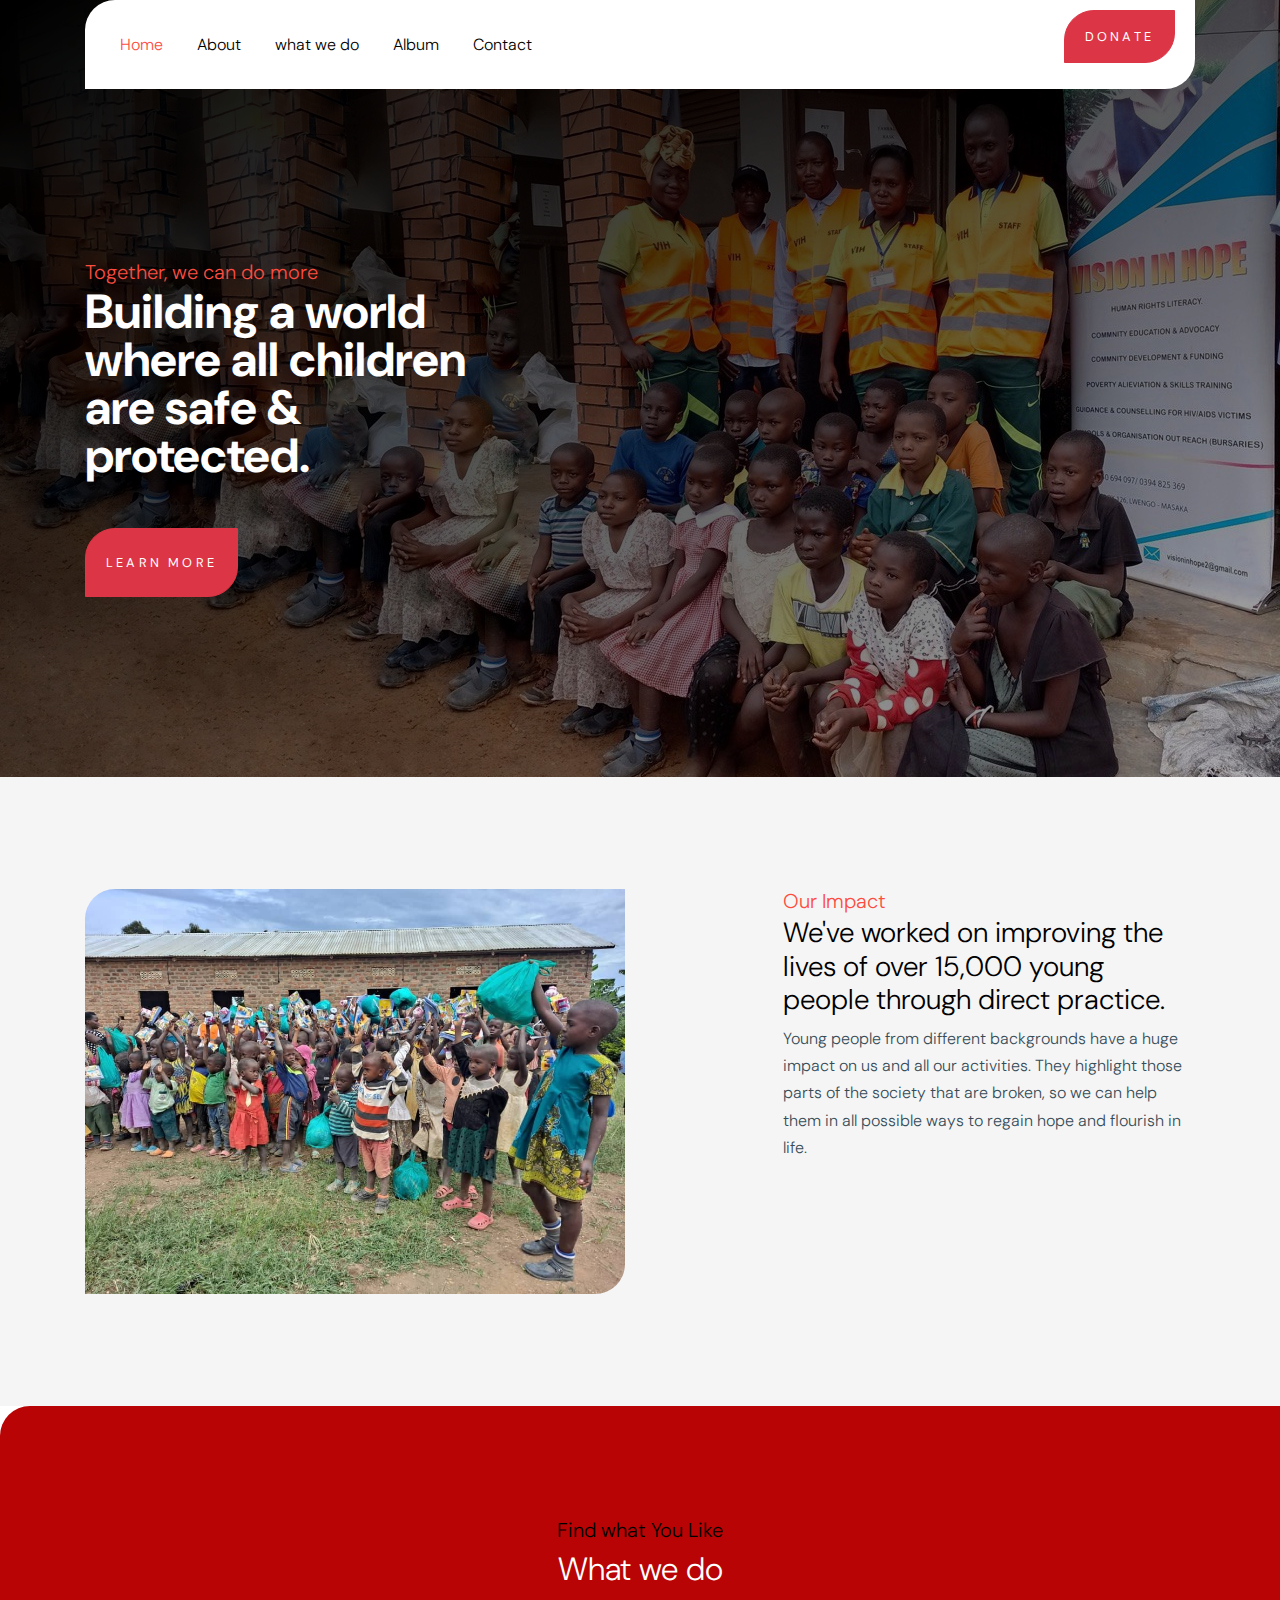
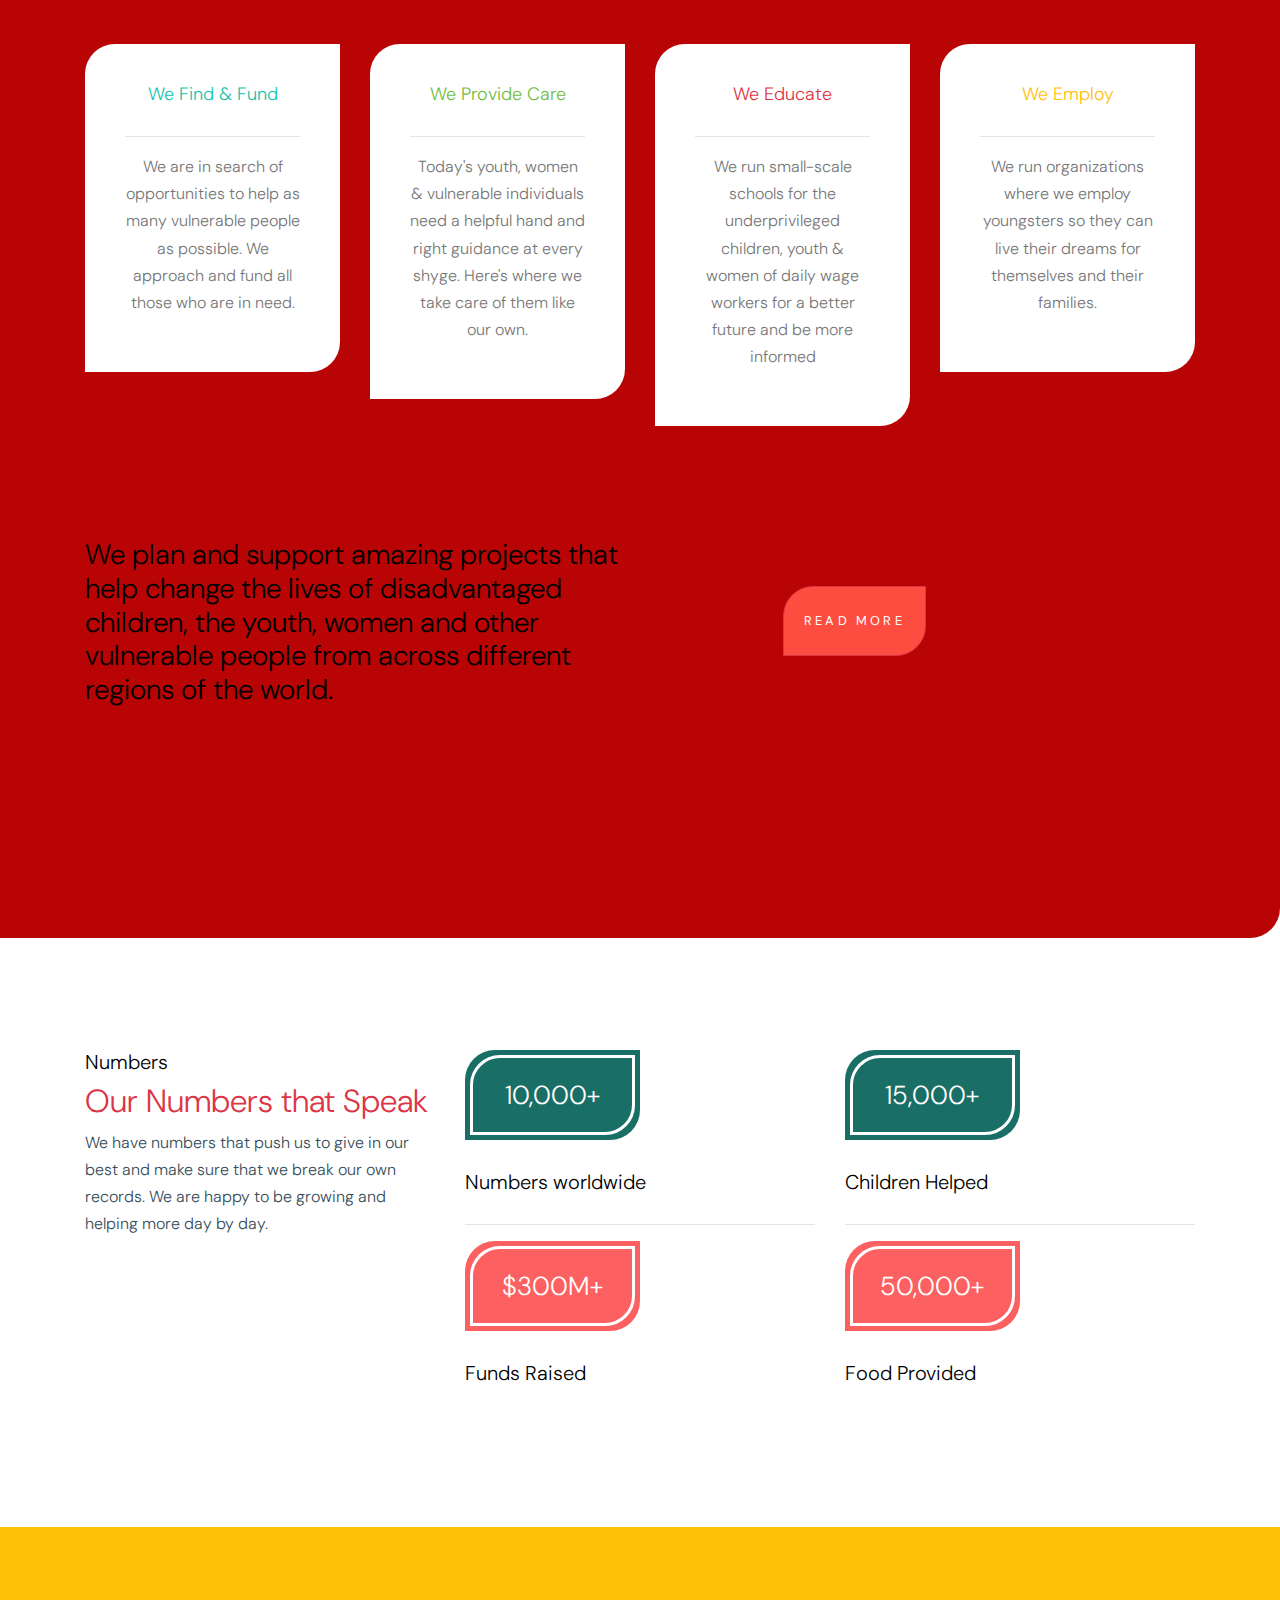
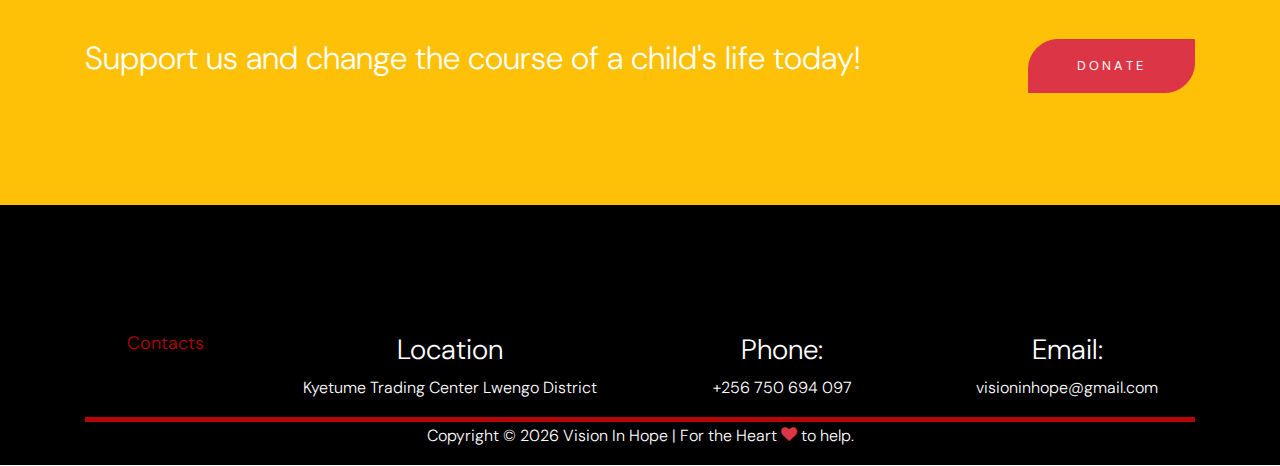
==== index.html @ f337a0ae "first commit" ====
<!doctype html>
<html lang="en">

<head>
  <title>Vision In Hope</title>
  <meta charset="utf-8">
  <meta name="viewport" content="width=device-width, initial-scale=1, shrink-to-fit=no">
  <!-- &mdash; -->
  <link href="https://fonts.googleapis.com/css?family=DM+Sans:300,400,700|Indie+Flower" rel="stylesheet">


  <link rel="stylesheet" href="fonts/icomoon/style.css">

  <link rel="stylesheet" href="css/bootstrap.min.css">
  <link rel="stylesheet" href="css/bootstrap-datepicker.css">
  <link rel="stylesheet" href="css/jquery.fancybox.min.css">
  <link rel="stylesheet" href="css/owl.carousel.min.css">
  <link rel="stylesheet" href="css/owl.theme.default.min.css">
  <link rel="stylesheet" href="fonts/flaticon/font/flaticon.css">
  <link rel="stylesheet" href="css/aos.css">



  <!-- MAIN CSS -->
  <link rel="stylesheet" href="css/style.css">

  <!--
    Designed by:
    Balitema Vicent
    email:bvicxbax@gmail.com
    github:baxcore 
    user: baxcore
    -->
</head>

<body data-spy="scroll" data-target=".site-navbar-target" data-offset="300">


  <div class="site-wrap" id="home-section">

    <div class="site-mobile-menu site-navbar-target">
      <div class="site-mobile-menu-header">
        <div class="site-mobile-menu-close mt-3">
          <span class="icon-close2 js-menu-toggle"></span>
        </div>
      </div>
      <div class="site-mobile-menu-body"></div>
    </div>

    <header class="site-navbar site-navbar-target" role="banner">

      <div class="container fixed-top">
        <div class="menu-wrap d-flex align-items-center">
          <span class="d-inline-block d-lg-none"><a href="#"
              class="text-black site-menu-toggle js-menu-toggle py-5"><span
                class="icon-menu h3 text-black"></span></a></span>

          <nav class="site-navigation text-left mr-auto d-none d-lg-block" role="navigation">
            <ul class="site-menu main-menu js-clone-nav mr-auto ">
              <li class="active"><a href="index.html" class="nav-link">Home</a></li>
              <li><a href="about.html" class="nav-link">About</a></li>
              <li><a href="dos.html" class="nav-link">what we do</a></li>
              <li><a href="album.html" class="nav-link">Album</a></li>
              <!-- <li><a href="pricing.html" class="nav-link">Pricing</a></li> -->
              <li><a href="contact.html" class="nav-link">Contact</a></li>
            </ul>
          </nav>

          <div class="top-social ml-auto">
            <!-- 
                <a href="#"><span class="icon-facebook text-teal"></span></a>
                <a href="#"><span class="icon-twitter text-success"></span></a>
                <a href="#"><span class="icon-linkedin text-yellow"></span></a> -->
            <p class=""><a href="contact.html" class="btn btn-primary py-3 btn-custom-1">DONATE</a></p>
          </div>
        </div>
      </div>



    </header>

    <div class="ftco-blocks-cover-1">

      <div class="site-section-cover overlay">
        <div class="container">

          <div class="row align-items-center ">
            <div class="col-md-5 mt-5 pt-5">
              <span class="h5 text-red">Together, we can do more</span>
              <h1 class="mb-3 font-weight-bold text-teal">Building a world where all children are
                safe & protected.</h1>
              <!-- <p>Amazing Playground for your kids</p> -->
              <p class="mt-5"><a href="about.html" class="btn btn-primary py-4 btn-custom-1">Learn More</a></p>
            </div>
            <div class="col-md-6 ml-auto align-self-end">
              <!-- <img src="images/kd1.jpg" alt="Image" class="img-fluid"> -->

            </div>
          </div>
        </div>
      </div>
    </div>

    <!-- <div class="site-section">
      <div class="container">
        <div class="row">
          <div class="col-lg-4">
            <div class="block-2 red">
              <span class="wrap-icon">
                <span class="icon-home"></span>
              </span>
              <h2>Indoor Games</h2>
              <p>Lorem ipsum dolor sit amet, consectetur adipisicing elit. Minima nesciunt, mollitia, hic enim id culpa.</p>
            </div>
          </div>
          <div class="col-lg-4">
            <div class="block-2 yellow">
              <span class="wrap-icon">
                <span class="icon-person"></span>
              </span>
              <h2>Outdoor Game And Event</h2>
              <p>Lorem ipsum dolor sit amet, consectetur adipisicing elit. Minima nesciunt, mollitia, hic enim id culpa.</p>
            </div>
          </div>
          <div class="col-lg-4">
            <div class="block-2 teal">
              <span class="wrap-icon">
                <span class="icon-cog"></span>
              </span>
              <h2>Camping for Kids</h2>
              <p>Lorem ipsum dolor sit amet, consectetur adipisicing elit. Minima nesciunt, mollitia, hic enim id culpa.</p>
            </div>
          </div>
        </div>
      </div>
    </div> -->

    <div class="site-section bg-light">
      <div class="container">
        <div class="row">
          <div class="col-md-6 mb-5 mb-md-0">
            <img src="images/impactkd.jpg" alt="Image" class="img-fluid oneb">
          </div>
          <div class="col-md-5 ml-auto pl-md-5">
            <span class="h5 text-red">Our Impact</span>
            <h3 class="text-black">We've worked on improving the lives of over 15,000 young people through direct
              practice.</h3>
            <p><span>Young people from different backgrounds have a huge impact on us and all our activities.
              </span><span>They highlight
                those parts of the society that are broken, so we can help them in all possible ways to regain hope and
                flourish in life.</span></p>

            <!-- <p class="mt-5"><a href="#" class="btn btn-warning py-4 btn-custom-1">Read More </a></p> -->
          </div>
        </div>
      </div>
    </div>


    <div class="site-section bg-info1 ">
      <div class="container">
        <div class="row mb-5">
          <div class="col-12 text-center">
            <span class="h5 text-black d-block">Find what You Like</span>
            <h2 class="text-white">What we do</h2>
          </div>
        </div>
        <div class="row">
          <div class="col-lg-3 mb-4 mb-lg-0 oneb">
            <div class="package text-center bg-white oneb">
              <!-- <span class="img-wrap"><img src="images/flaticon/svg/001-jigsaw.svg" alt="Image" class="img-fluid"></span> -->
              <h3 class="text-teal">We Find & Fund</h3>
              <hr>
              <p>We are in search of opportunities to help as many vulnerable people as possible. We approach and fund
                all those who are in need.</p>
              <!-- <p><a href="#" class="btn btn-primary btn-custom-1 mt-4">Learn More</a></p> -->
            </div>
          </div>
          <div class="col-lg-3 mb-4 mb-lg-0">
            <div class="package text-center bg-white oneb">
              <!-- <span class="img-wrap"><img src="images/flaticon/svg/002-target.svg" alt="Image" class="img-fluid"></span> -->
              <h3 class="text-success">We Provide Care</h3>
              <hr>
              <p>Today's youth, women & vulnerable individuals need a helpful hand and right guidance at every shyge.
                Here's where we take care of them like our own.</p>
              <!-- <p><a href="#" class="btn btn-warning btn-custom-1 mt-4">Learn More</a></p> -->
            </div>
          </div>
          <div class="col-lg-3 mb-4 mb-lg-0">
            <div class="package text-center bg-white oneb">
              <!-- <span class="img-wrap"><img src="images/flaticon/svg/003-mission.svg" alt="Image" class="img-fluid"></span> -->
              <h3 class="text-danger">We Educate</h3>
              <hr>
              <p>We run small-scale schools for the underprivileged children, youth & women of daily wage workers for a
                better future and be more informed</p>
              <!-- <p><a href="#" class="btn btn-success btn-custom-1 mt-4">Learn More</a></p> -->
            </div>
          </div>
          <div class="col-lg-3 mb-4 mb-lg-0">
            <div class="package text-center bg-white oneb">
              <!-- <span class="img-wrap"><img src="images/flaticon/svg/003-mission.svg" alt="Image" class="img-fluid"></span> -->
              <h3 class="text-warning">We Employ</h3>
              <hr>
              <p>We run organizations where we employ youngsters so they can live their dreams for themselves and their
                families.</p>
              <!-- <p><a href="#" class="btn btn-success btn-custom-1 mt-4">Learn More</a></p> -->
            </div>
          </div>
        </div>
      </div>
      <div class="site-section">
        <div class="container">
          <div class="row">
            <div class="col-md-6 mb-5 mb-md-0">
              <!-- <img src="images/impactkd.jpg" alt="Image" class="img-fluid oneb"> -->
              <!-- <span class="h5 text-red">What we do</span> -->
              <h3 class="text-black">We plan and support amazing projects that help change the lives of disadvantaged children, the youth, women and other vulnerable people from across different regions of the world.

              </h3>
  
            </div>
            <div class="col-md-5 ml-auto pl-md-5">
              <p class="mt-5"><a href="dos.html" class="btn btn-danger py-4 btn-custom-1">Read More </a></p>
            </div>
          </div>
        </div>
      </div>
    </div>

    <div class="site-section">
      <div class="container">
        <div class="row">
          <div class="col-md-4">
            <span class="h5 text-black d-block">Numbers</span>
            <h2 class="text-danger">Our Numbers that Speak</h2>
            <p>We have numbers that push us to give in our best and make sure that we break our own records. We are
              happy to be growing and helping more day by day.</p>
          </div>
          <div class="col-md-4">
            <div class="pricing teal">
              <span class="price text-white">
                <span>10,000+</span>
              </span>
              <h3 class="text-black">Numbers worldwide</h3>
              <!-- <p><a href="#" class="btn btn-teal btn-custom-1 mt-4">Buy Now</a></p> -->
            </div>
            <hr>
            <div class="pricing danger">
              <span class="price text-white">
                <span>$300M+</span>
              </span>
              <h3 class="text-black">Funds Raised</h3>
            </div>

          </div>

          <div class="col-md-4">
            <div class="pricing teal">
              <span class="price text-white">
                <span>15,000+</span>
              </span>
              <h3 class="text-black">Children Helped</h3>
            </div>
            <hr>
            <div class="pricing danger">
              <span class="price text-white">
                <span>50,000+</span>
              </span>
              <h3 class="text-black">Food Provided</h3>
            </div>
          </div>
        </div>
      </div>
    </div>

    <!-- <div class="site-section bg-light">
      <div class="container">
        <div class="row mb-5">
          <div class="col-12 text-center">
            <span class="h5 text-red d-block">Partners</span>
            <h2 class="text-black">Our Partners</h2>
          </div>
        </div>
        <div class="row justify-content-center">
          <div class="col-md-8">
            <div class="testimonial-3-wrap">


              <div class="owl-carousel nonloop-block-13">
                <div class="testimonial-3 d-flex">
                  <div class="vcard-wrap mr-5">
                    <img src="images/person_1.jpg" alt="Image" class="vcard img-fluid">
                  </div>
                  <div class="text">
                    <h3>honest general auctioneers</h3>
                    <p class="position">Partner</p>
                    <p>Lorem ipsum dolor sit amet, consectetur adipisicing elit. Aliquam earum libero rem maxime magnam.
                      Similique esse ab earum, autem consectetur.</p>
                  </div>
                </div>

                <div class="testimonial-3 d-flex">
                  <div class="vcard-wrap mr-5">
                    <img src="images/person_3.jpg" alt="Image" class="vcard img-fluid">
                  </div>
                  <div class="text">
                    <h3>prison outreach masaka </h3>
                    <p class="position">Partner</p>
                    <p>Lorem ipsum dolor sit amet, consectetur adipisicing elit. Aliquam earum libero rem maxime magnam.
                      Similique esse ab earum, autem consectetur.</p>
                  </div>
                </div>

                <div class="testimonial-3 d-flex">
                  <div class="vcard-wrap mr-5">
                    <img src="images/person_2.jpg" alt="Image" class="vcard img-fluid">
                  </div>
                  <div class="text">
                    <h3>Jeff Woodland</h3>
                    <p class="position">Partner</p>
                    <p>Lorem ipsum dolor sit amet, consectetur adipisicing elit. Aliquam earum libero rem maxime magnam.
                      Similique esse ab earum, autem consectetur.</p>
                  </div>
                </div>
              </div>

            </div>
          </div>
        </div>
       
      </div>
    </div> -->

    <div class="site-section bg-warning">
      <div class="container">
        <div class="row justify-content-center">
          <div class="col-md-12 d-flex">
            <h2 class="text-white m-0">
              <!-- <span class="h5 text-red d-block">GIVE US A HAND</span> -->
              Support us and change the course of a child's life today!
            </h2>
            <a href="contact.html" class="btn btn-primary btn-custom-1 py-3 px-5 ml-auto">DONATE</a>
          </div>
        </div>
      </div>
    </div>

    <footer class="site-footer">
      <div class="container">

        <div class="row text-center">
          <div class="col-md-12 fott">
            <div class="row">
              <div class="col-md-2">
                <h2 class="footer-heading mb-4">Contacts</h2>
              </div>
              <div class="col-md-4">
                <h3>Location</h3>
                <p>Kyetume Trading Center Lwengo District</p>
              </div>
              <div class="col-md-3">
                <h3>Phone:</h3>
                <p>+256 750 694 097</p>
              </div>
              <div class="col-md-3">
                <h3>Email:</h3>
                <p>visioninhope@gmail.com</p>
              </div>
            </div>

            <div class="border-top">
              <p>
                Copyright &copy;
                <script>document.write(new Date().getFullYear());</script> Vision In Hope | For the Heart
                <i class="icon-heart text-danger" aria-hidden="true"></i> to help.</a>
              </p>
            </div>
          </div>

        </div>
      </div>
    </footer>

  </div>

  <script src="js/jquery-3.3.1.min.js"></script>
  <script src="js/jquery-migrate-3.0.0.js"></script>
  <script src="js/popper.min.js"></script>
  <script src="js/bootstrap.min.js"></script>
  <script src="js/owl.carousel.min.js"></script>
  <script src="js/jquery.sticky.js"></script>
  <script src="js/jquery.waypoints.min.js"></script>
  <script src="js/jquery.animateNumber.min.js"></script>
  <script src="js/jquery.fancybox.min.js"></script>
  <script src="js/jquery.stellar.min.js"></script>
  <script src="js/jquery.easing.1.3.js"></script>
  <script src="js/bootstrap-datepicker.min.js"></script>
  <script src="js/aos.js"></script>

  <script src="js/main.js"></script>

</body>

</html>
---- fonts/icomoon/style.css ----
@font-face {
  font-family: 'icomoon';
  src:  url('fonts/icomoon.eot?10si43');
  src:  url('fonts/icomoon.eot?10si43#iefix') format('embedded-opentype'),
    url('fonts/icomoon.ttf?10si43') format('truetype'),
    url('fonts/icomoon.woff?10si43') format('woff'),
    url('fonts/icomoon.svg?10si43#icomoon') format('svg');
  font-weight: normal;
  font-style: normal;
}

[class^="icon-"], [class*=" icon-"] {
  /* use !important to prevent issues with browser extensions that change fonts */
  font-family: 'icomoon' !important;
  speak: none;
  font-style: normal;
  font-weight: normal;
  font-variant: normal;
  text-transform: none;
  line-height: 1;

  /* Better Font Rendering =========== */
  -webkit-font-smoothing: antialiased;
  -moz-osx-font-smoothing: grayscale;
}

.icon-asterisk:before {
  content: "\f069";
}
.icon-plus:before {
  content: "\f067";
}
.icon-question:before {
  content: "\f128";
}
.icon-minus:before {
  content: "\f068";
}
.icon-glass:before {
  content: "\f000";
}
.icon-music:before {
  content: "\f001";
}
.icon-search:before {
  content: "\f002";
}
.icon-envelope-o:before {
  content: "\f003";
}
.icon-heart:before {
  content: "\f004";
}
.icon-star:before {
  content: "\f005";
}
.icon-star-o:before {
  content: "\f006";
}
.icon-user:before {
  content: "\f007";
}
.icon-film:before {
  content: "\f008";
}
.icon-th-large:before {
  content: "\f009";
}
.icon-th:before {
  content: "\f00a";
}
.icon-th-list:before {
  content: "\f00b";
}
.icon-check:before {
  content: "\f00c";
}
.icon-close:before {
  content: "\f00d";
}
.icon-remove:before {
  content: "\f00d";
}
.icon-times:before {
  content: "\f00d";
}
.icon-search-plus:before {
  content: "\f00e";
}
.icon-search-minus:before {
  content: "\f010";
}
.icon-power-off:before {
  content: "\f011";
}
.icon-signal:before {
  content: "\f012";
}
.icon-cog:before {
  content: "\f013";
}
.icon-gear:before {
  content: "\f013";
}
.icon-trash-o:before {
  content: "\f014";
}
.icon-home:before {
  content: "\f015";
}
.icon-file-o:before {
  content: "\f016";
}
.icon-clock-o:before {
  content: "\f017";
}
.icon-road:before {
  content: "\f018";
}
.icon-download:before {
  content: "\f019";
}
.icon-arrow-circle-o-down:before {
  content: "\f01a";
}
.icon-arrow-circle-o-up:before {
  content: "\f01b";
}
.icon-inbox:before {
  content: "\f01c";
}
.icon-play-circle-o:before {
  content: "\f01d";
}
.icon-repeat:before {
  content: "\f01e";
}
.icon-rotate-right:before {
  content: "\f01e";
}
.icon-refresh:before {
  content: "\f021";
}
.icon-list-alt:before {
  content: "\f022";
}
.icon-lock:before {
  content: "\f023";
}
.icon-flag:before {
  content: "\f024";
}
.icon-headphones:before {
  content: "\f025";
}
.icon-volume-off:before {
  content: "\f026";
}
.icon-volume-down:before {
  content: "\f027";
}
.icon-volume-up:before {
  content: "\f028";
}
.icon-qrcode:before {
  content: "\f029";
}
.icon-barcode:before {
  content: "\f02a";
}
.icon-tag:before {
  content: "\f02b";
}
.icon-tags:before {
  content: "\f02c";
}
.icon-book:before {
  content: "\f02d";
}
.icon-bookmark:before {
  content: "\f02e";
}
.icon-print:before {
  content: "\f02f";
}
.icon-camera:before {
  content: "\f030";
}
.icon-font:before {
  content: "\f031";
}
.icon-bold:before {
  content: "\f032";
}
.icon-italic:before {
  content: "\f033";
}
.icon-text-height:before {
  content: "\f034";
}
.icon-text-width:before {
  content: "\f035";
}
.icon-align-left:before {
  content: "\f036";
}
.icon-align-center:before {
  content: "\f037";
}
.icon-align-right:before {
  content: "\f038";
}
.icon-align-justify:before {
  content: "\f039";
}
.icon-list:before {
  content: "\f03a";
}
.icon-dedent:before {
  content: "\f03b";
}
.icon-outdent:before {
  content: "\f03b";
}
.icon-indent:before {
  content: "\f03c";
}
.icon-video-camera:before {
  content: "\f03d";
}
.icon-image:before {
  content: "\f03e";
}
.icon-photo:before {
  content: "\f03e";
}
.icon-picture-o:before {
  content: "\f03e";
}
.icon-pencil:before {
  content: "\f040";
}
.icon-map-marker:before {
  content: "\f041";
}
.icon-adjust:before {
  content: "\f042";
}
.icon-tint:before {
  content: "\f043";
}
.icon-edit:before {
  content: "\f044";
}
.icon-pencil-square-o:before {
  content: "\f044";
}
.icon-share-square-o:before {
  content: "\f045";
}
.icon-check-square-o:before {
  content: "\f046";
}
.icon-arrows:before {
  content: "\f047";
}
.icon-step-backward:before {
  content: "\f048";
}
.icon-fast-backward:before {
  content: "\f049";
}
.icon-backward:before {
  content: "\f04a";
}
.icon-play:before {
  content: "\f04b";
}
.icon-pause:before {
  content: "\f04c";
}
.icon-stop:before {
  content: "\f04d";
}
.icon-forward:before {
  content: "\f04e";
}
.icon-fast-forward:before {
  content: "\f050";
}
.icon-step-forward:before {
  content: "\f051";
}
.icon-eject:before {
  content: "\f052";
}
.icon-chevron-left:before {
  content: "\f053";
}
.icon-chevron-right:before {
  content: "\f054";
}
.icon-plus-circle:before {
  content: "\f055";
}
.icon-minus-circle:before {
  content: "\f056";
}
.icon-times-circle:before {
  content: "\f057";
}
.icon-check-circle:before {
  content: "\f058";
}
.icon-question-circle:before {
  content: "\f059";
}
.icon-info-circle:before {
  content: "\f05a";
}
.icon-crosshairs:before {
  content: "\f05b";
}
.icon-times-circle-o:before {
  content: "\f05c";
}
.icon-check-circle-o:before {
  content: "\f05d";
}
.icon-ban:before {
  content: "\f05e";
}
.icon-arrow-left:before {
  content: "\f060";
}
.icon-arrow-right:before {
  content: "\f061";
}
.icon-arrow-up:before {
  content: "\f062";
}
.icon-arrow-down:before {
  content: "\f063";
}
.icon-mail-forward:before {
  content: "\f064";
}
.icon-share:before {
  content: "\f064";
}
.icon-expand:before {
  content: "\f065";
}
.icon-compress:before {
  content: "\f066";
}
.icon-exclamation-circle:before {
  content: "\f06a";
}
.icon-gift:before {
  content: "\f06b";
}
.icon-leaf:before {
  content: "\f06c";
}
.icon-fire:before {
  content: "\f06d";
}
.icon-eye:before {
  content: "\f06e";
}
.icon-eye-slash:before {
  content: "\f070";
}
.icon-exclamation-triangle:before {
  content: "\f071";
}
.icon-warning:before {
  content: "\f071";
}
.icon-plane:before {
  content: "\f072";
}
.icon-calendar:before {
  content: "\f073";
}
.icon-random:before {
  content: "\f074";
}
.icon-comment:before {
  content: "\f075";
}
.icon-magnet:before {
  content: "\f076";
}
.icon-chevron-up:before {
  content: "\f077";
}
.icon-chevron-down:before {
  content: "\f078";
}
.icon-retweet:before {
  content: "\f079";
}
.icon-shopping-cart:before {
  content: "\f07a";
}
.icon-folder:before {
  content: "\f07b";
}
.icon-folder-open:before {
  content: "\f07c";
}
.icon-arrows-v:before {
  content: "\f07d";
}
.icon-arrows-h:before {
  content: "\f07e";
}
.icon-bar-chart:before {
  content: "\f080";
}
.icon-bar-chart-o:before {
  content: "\f080";
}
.icon-twitter-square:before {
  content: "\f081";
}
.icon-facebook-square:before {
  content: "\f082";
}
.icon-camera-retro:before {
  content: "\f083";
}
.icon-key:before {
  content: "\f084";
}
.icon-cogs:before {
  content: "\f085";
}
.icon-gears:before {
  content: "\f085";
}
.icon-comments:before {
  content: "\f086";
}
.icon-thumbs-o-up:before {
  content: "\f087";
}
.icon-thumbs-o-down:before {
  content: "\f088";
}
.icon-star-half:before {
  content: "\f089";
}
.icon-heart-o:before {
  content: "\f08a";
}
.icon-sign-out:before {
  content: "\f08b";
}
.icon-linkedin-square:before {
  content: "\f08c";
}
.icon-thumb-tack:before {
  content: "\f08d";
}
.icon-external-link:before {
  content: "\f08e";
}
.icon-sign-in:before {
  content: "\f090";
}
.icon-trophy:before {
  content: "\f091";
}
.icon-github-square:before {
  content: "\f092";
}
.icon-upload:before {
  content: "\f093";
}
.icon-lemon-o:before {
  content: "\f094";
}
.icon-phone:before {
  content: "\f095";
}
.icon-square-o:before {
  content: "\f096";
}
.icon-bookmark-o:before {
  content: "\f097";
}
.icon-phone-square:before {
  content: "\f098";
}
.icon-twitter:before {
  content: "\f099";
}
.icon-facebook:before {
  content: "\f09a";
}
.icon-facebook-f:before {
  content: "\f09a";
}
.icon-github:before {
  content: "\f09b";
}
.icon-unlock:before {
  content: "\f09c";
}
.icon-credit-card:before {
  content: "\f09d";
}
.icon-feed:before {
  content: "\f09e";
}
.icon-rss:before {
  content: "\f09e";
}
.icon-hdd-o:before {
  content: "\f0a0";
}
.icon-bullhorn:before {
  content: "\f0a1";
}
.icon-bell-o:before {
  content: "\f0a2";
}
.icon-certificate:before {
  content: "\f0a3";
}
.icon-hand-o-right:before {
  content: "\f0a4";
}
.icon-hand-o-left:before {
  content: "\f0a5";
}
.icon-hand-o-up:before {
  content: "\f0a6";
}
.icon-hand-o-down:before {
  content: "\f0a7";
}
.icon-arrow-circle-left:before {
  content: "\f0a8";
}
.icon-arrow-circle-right:before {
  content: "\f0a9";
}
.icon-arrow-circle-up:before {
  content: "\f0aa";
}
.icon-arrow-circle-down:before {
  content: "\f0ab";
}
.icon-globe:before {
  content: "\f0ac";
}
.icon-wrench:before {
  content: "\f0ad";
}
.icon-tasks:before {
  content: "\f0ae";
}
.icon-filter:before {
  content: "\f0b0";
}
.icon-briefcase:before {
  content: "\f0b1";
}
.icon-arrows-alt:before {
  content: "\f0b2";
}
.icon-group:before {
  content: "\f0c0";
}
.icon-users:before {
  content: "\f0c0";
}
.icon-chain:before {
  content: "\f0c1";
}
.icon-link:before {
  content: "\f0c1";
}
.icon-cloud:before {
  content: "\f0c2";
}
.icon-flask:before {
  content: "\f0c3";
}
.icon-cut:before {
  content: "\f0c4";
}
.icon-scissors:before {
  content: "\f0c4";
}
.icon-copy:before {
  content: "\f0c5";
}
.icon-files-o:before {
  content: "\f0c5";
}
.icon-paperclip:before {
  content: "\f0c6";
}
.icon-floppy-o:before {
  content: "\f0c7";
}
.icon-save:before {
  content: "\f0c7";
}
.icon-square:before {
  content: "\f0c8";
}
.icon-bars:before {
  content: "\f0c9";
}
.icon-navicon:before {
  content: "\f0c9";
}
.icon-reorder:before {
  content: "\f0c9";
}
.icon-list-ul:before {
  content: "\f0ca";
}
.icon-list-ol:before {
  content: "\f0cb";
}
.icon-strikethrough:before {
  content: "\f0cc";
}
.icon-underline:before {
  content: "\f0cd";
}
.icon-table:before {
  content: "\f0ce";
}
.icon-magic:before {
  content: "\f0d0";
}
.icon-truck:before {
  content: "\f0d1";
}
.icon-pinterest:before {
  content: "\f0d2";
}
.icon-pinterest-square:before {
  content: "\f0d3";
}
.icon-google-plus-square:before {
  content: "\f0d4";
}
.icon-google-plus:before {
  content: "\f0d5";
}
.icon-money:before {
  content: "\f0d6";
}
.icon-caret-down:before {
  content: "\f0d7";
}
.icon-caret-up:before {
  content: "\f0d8";
}
.icon-caret-left:before {
  content: "\f0d9";
}
.icon-caret-right:before {
  content: "\f0da";
}
.icon-columns:before {
  content: "\f0db";
}
.icon-sort:before {
  content: "\f0dc";
}
.icon-unsorted:before {
  content: "\f0dc";
}
.icon-sort-desc:before {
  content: "\f0dd";
}
.icon-sort-down:before {
  content: "\f0dd";
}
.icon-sort-asc:before {
  content: "\f0de";
}
.icon-sort-up:before {
  content: "\f0de";
}
.icon-envelope:before {
  content: "\f0e0";
}
.icon-linkedin:before {
  content: "\f0e1";
}
.icon-rotate-left:before {
  content: "\f0e2";
}
.icon-undo:before {
  content: "\f0e2";
}
.icon-gavel:before {
  content: "\f0e3";
}
.icon-legal:before {
  content: "\f0e3";
}
.icon-dashboard:before {
  content: "\f0e4";
}
.icon-tachometer:before {
  content: "\f0e4";
}
.icon-comment-o:before {
  content: "\f0e5";
}
.icon-comments-o:before {
  content: "\f0e6";
}
.icon-bolt:before {
  content: "\f0e7";
}
.icon-flash:before {
  content: "\f0e7";
}
.icon-sitemap:before {
  content: "\f0e8";
}
.icon-umbrella:before {
  content: "\f0e9";
}
.icon-clipboard:before {
  content: "\f0ea";
}
.icon-paste:before {
  content: "\f0ea";
}
.icon-lightbulb-o:before {
  content: "\f0eb";
}
.icon-exchange:before {
  content: "\f0ec";
}
.icon-cloud-download:before {
  content: "\f0ed";
}
.icon-cloud-upload:before {
  content: "\f0ee";
}
.icon-user-md:before {
  content: "\f0f0";
}
.icon-stethoscope:before {
  content: "\f0f1";
}
.icon-suitcase:before {
  content: "\f0f2";
}
.icon-bell:before {
  content: "\f0f3";
}
.icon-coffee:before {
  content: "\f0f4";
}
.icon-cutlery:before {
  content: "\f0f5";
}
.icon-file-text-o:before {
  content: "\f0f6";
}
.icon-building-o:before {
  content: "\f0f7";
}
.icon-hospital-o:before {
  content: "\f0f8";
}
.icon-ambulance:before {
  content: "\f0f9";
}
.icon-medkit:before {
  content: "\f0fa";
}
.icon-fighter-jet:before {
  content: "\f0fb";
}
.icon-beer:before {
  content: "\f0fc";
}
.icon-h-square:before {
  content: "\f0fd";
}
.icon-plus-square:before {
  content: "\f0fe";
}
.icon-angle-double-left:before {
  content: "\f100";
}
.icon-angle-double-right:before {
  content: "\f101";
}
.icon-angle-double-up:before {
  content: "\f102";
}
.icon-angle-double-down:before {
  content: "\f103";
}
.icon-angle-left:before {
  content: "\f104";
}
.icon-angle-right:before {
  content: "\f105";
}
.icon-angle-up:before {
  content: "\f106";
}
.icon-angle-down:before {
  content: "\f107";
}
.icon-desktop:before {
  content: "\f108";
}
.icon-laptop:before {
  content: "\f109";
}
.icon-tablet:before {
  content: "\f10a";
}
.icon-mobile:before {
  content: "\f10b";
}
.icon-mobile-phone:before {
  content: "\f10b";
}
.icon-circle-o:before {
  content: "\f10c";
}
.icon-quote-left:before {
  content: "\f10d";
}
.icon-quote-right:before {
  content: "\f10e";
}
.icon-spinner:before {
  content: "\f110";
}
.icon-circle:before {
  content: "\f111";
}
.icon-mail-reply:before {
  content: "\f112";
}
.icon-reply:before {
  content: "\f112";
}
.icon-github-alt:before {
  content: "\f113";
}
.icon-folder-o:before {
  content: "\f114";
}
.icon-folder-open-o:before {
  content: "\f115";
}
.icon-smile-o:before {
  content: "\f118";
}
.icon-frown-o:before {
  content: "\f119";
}
.icon-meh-o:before {
  content: "\f11a";
}
.icon-gamepad:before {
  content: "\f11b";
}
.icon-keyboard-o:before {
  content: "\f11c";
}
.icon-flag-o:before {
  content: "\f11d";
}
.icon-flag-checkered:before {
  content: "\f11e";
}
.icon-terminal:before {
  content: "\f120";
}
.icon-code:before {
  content: "\f121";
}
.icon-mail-reply-all:before {
  content: "\f122";
}
.icon-reply-all:before {
  content: "\f122";
}
.icon-star-half-empty:before {
  content: "\f123";
}
.icon-star-half-full:before {
  content: "\f123";
}
.icon-star-half-o:before {
  content: "\f123";
}
.icon-location-arrow:before {
  content: "\f124";
}
.icon-crop:before {
  content: "\f125";
}
.icon-code-fork:before {
  content: "\f126";
}
.icon-chain-broken:before {
  content: "\f127";
}
.icon-unlink:before {
  content: "\f127";
}
.icon-info:before {
  content: "\f129";
}
.icon-exclamation:before {
  content: "\f12a";
}
.icon-superscript:before {
  content: "\f12b";
}
.icon-subscript:before {
  content: "\f12c";
}
.icon-eraser:before {
  content: "\f12d";
}
.icon-puzzle-piece:before {
  content: "\f12e";
}
.icon-microphone:before {
  content: "\f130";
}
.icon-microphone-slash:before {
  content: "\f131";
}
.icon-shield:before {
  content: "\f132";
}
.icon-calendar-o:before {
  content: "\f133";
}
.icon-fire-extinguisher:before {
  content: "\f134";
}
.icon-rocket:before {
  content: "\f135";
}
.icon-maxcdn:before {
  content: "\f136";
}
.icon-chevron-circle-left:before {
  content: "\f137";
}
.icon-chevron-circle-right:before {
  content: "\f138";
}
.icon-chevron-circle-up:before {
  content: "\f139";
}
.icon-chevron-circle-down:before {
  content: "\f13a";
}
.icon-html5:before {
  content: "\f13b";
}
.icon-css3:before {
  content: "\f13c";
}
.icon-anchor:before {
  content: "\f13d";
}
.icon-unlock-alt:before {
  content: "\f13e";
}
.icon-bullseye:before {
  content: "\f140";
}
.icon-ellipsis-h:before {
  content: "\f141";
}
.icon-ellipsis-v:before {
  content: "\f142";
}
.icon-rss-square:before {
  content: "\f143";
}
.icon-play-circle:before {
  content: "\f144";
}
.icon-ticket:before {
  content: "\f145";
}
.icon-minus-square:before {
  content: "\f146";
}
.icon-minus-square-o:before {
  content: "\f147";
}
.icon-level-up:before {
  content: "\f148";
}
.icon-level-down:before {
  content: "\f149";
}
.icon-check-square:before {
  content: "\f14a";
}
.icon-pencil-square:before {
  content: "\f14b";
}
.icon-external-link-square:before {
  content: "\f14c";
}
.icon-share-square:before {
  content: "\f14d";
}
.icon-compass:before {
  content: "\f14e";
}
.icon-caret-square-o-down:before {
  content: "\f150";
}
.icon-toggle-down:before {
  content: "\f150";
}
.icon-caret-square-o-up:before {
  content: "\f151";
}
.icon-toggle-up:before {
  content: "\f151";
}
.icon-caret-square-o-right:before {
  content: "\f152";
}
.icon-toggle-right:before {
  content: "\f152";
}
.icon-eur:before {
  content: "\f153";
}
.icon-euro:before {
  content: "\f153";
}
.icon-gbp:before {
  content: "\f154";
}
.icon-dollar:before {
  content: "\f155";
}
.icon-usd:before {
  content: "\f155";
}
.icon-inr:before {
  content: "\f156";
}
.icon-rupee:before {
  content: "\f156";
}
.icon-cny:before {
  content: "\f157";
}
.icon-jpy:before {
  content: "\f157";
}
.icon-rmb:before {
  content: "\f157";
}
.icon-yen:before {
  content: "\f157";
}
.icon-rouble:before {
  content: "\f158";
}
.icon-rub:before {
  content: "\f158";
}
.icon-ruble:before {
  content: "\f158";
}
.icon-krw:before {
  content: "\f159";
}
.icon-won:before {
  content: "\f159";
}
.icon-bitcoin:before {
  content: "\f15a";
}
.icon-btc:before {
  content: "\f15a";
}
.icon-file:before {
  content: "\f15b";
}
.icon-file-text:before {
  content: "\f15c";
}
.icon-sort-alpha-asc:before {
  content: "\f15d";
}
.icon-sort-alpha-desc:before {
  content: "\f15e";
}
.icon-sort-amount-asc:before {
  content: "\f160";
}
.icon-sort-amount-desc:before {
  content: "\f161";
}
.icon-sort-numeric-asc:before {
  content: "\f162";
}
.icon-sort-numeric-desc:before {
  content: "\f163";
}
.icon-thumbs-up:before {
  content: "\f164";
}
.icon-thumbs-down:before {
  content: "\f165";
}
.icon-youtube-square:before {
  content: "\f166";
}
.icon-youtube:before {
  content: "\f167";
}
.icon-xing:before {
  content: "\f168";
}
.icon-xing-square:before {
  content: "\f169";
}
.icon-youtube-play:before {
  content: "\f16a";
}
.icon-dropbox:before {
  content: "\f16b";
}
.icon-stack-overflow:before {
  content: "\f16c";
}
.icon-instagram:before {
  content: "\f16d";
}
.icon-flickr:before {
  content: "\f16e";
}
.icon-adn:before {
  content: "\f170";
}
.icon-bitbucket:before {
  content: "\f171";
}
.icon-bitbucket-square:before {
  content: "\f172";
}
.icon-tumblr:before {
  content: "\f173";
}
.icon-tumblr-square:before {
  content: "\f174";
}
.icon-long-arrow-down:before {
  content: "\f175";
}
.icon-long-arrow-up:before {
  content: "\f176";
}
.icon-long-arrow-left:before {
  content: "\f177";
}
.icon-long-arrow-right:before {
  content: "\f178";
}
.icon-apple:before {
  content: "\f179";
}
.icon-windows:before {
  content: "\f17a";
}
.icon-android:before {
  content: "\f17b";
}
.icon-linux:before {
  content: "\f17c";
}
.icon-dribbble:before {
  content: "\f17d";
}
.icon-skype:before {
  content: "\f17e";
}
.icon-foursquare:before {
  content: "\f180";
}
.icon-trello:before {
  content: "\f181";
}
.icon-female:before {
  content: "\f182";
}
.icon-male:before {
  content: "\f183";
}
.icon-gittip:before {
  content: "\f184";
}
.icon-gratipay:before {
  content: "\f184";
}
.icon-sun-o:before {
  content: "\f185";
}
.icon-moon-o:before {
  content: "\f186";
}
.icon-archive:before {
  content: "\f187";
}
.icon-bug:before {
  content: "\f188";
}
.icon-vk:before {
  content: "\f189";
}
.icon-weibo:before {
  content: "\f18a";
}
.icon-renren:before {
  content: "\f18b";
}
.icon-pagelines:before {
  content: "\f18c";
}
.icon-stack-exchange:before {
  content: "\f18d";
}
.icon-arrow-circle-o-right:before {
  content: "\f18e";
}
.icon-arrow-circle-o-left:before {
  content: "\f190";
}
.icon-caret-square-o-left:before {
  content: "\f191";
}
.icon-toggle-left:before {
  content: "\f191";
}
.icon-dot-circle-o:before {
  content: "\f192";
}
.icon-wheelchair:before {
  content: "\f193";
}
.icon-vimeo-square:before {
  content: "\f194";
}
.icon-try:before {
  content: "\f195";
}
.icon-turkish-lira:before {
  content: "\f195";
}
.icon-plus-square-o:before {
  content: "\f196";
}
.icon-space-shuttle:before {
  content: "\f197";
}
.icon-slack:before {
  content: "\f198";
}
.icon-envelope-square:before {
  content: "\f199";
}
.icon-wordpress:before {
  content: "\f19a";
}
.icon-openid:before {
  content: "\f19b";
}
.icon-bank:before {
  content: "\f19c";
}
.icon-institution:before {
  content: "\f19c";
}
.icon-university:before {
  content: "\f19c";
}
.icon-graduation-cap:before {
  content: "\f19d";
}
.icon-mortar-board:before {
  content: "\f19d";
}
.icon-yahoo:before {
  content: "\f19e";
}
.icon-google:before {
  content: "\f1a0";
}
.icon-reddit:before {
  content: "\f1a1";
}
.icon-reddit-square:before {
  content: "\f1a2";
}
.icon-stumbleupon-circle:before {
  content: "\f1a3";
}
.icon-stumbleupon:before {
  content: "\f1a4";
}
.icon-delicious:before {
  content: "\f1a5";
}
.icon-digg:before {
  content: "\f1a6";
}
.icon-pied-piper-pp:before {
  content: "\f1a7";
}
.icon-pied-piper-alt:before {
  content: "\f1a8";
}
.icon-drupal:before {
  content: "\f1a9";
}
.icon-joomla:before {
  content: "\f1aa";
}
.icon-language:before {
  content: "\f1ab";
}
.icon-fax:before {
  content: "\f1ac";
}
.icon-building:before {
  content: "\f1ad";
}
.icon-child:before {
  content: "\f1ae";
}
.icon-paw:before {
  content: "\f1b0";
}
.icon-spoon:before {
  content: "\f1b1";
}
.icon-cube:before {
  content: "\f1b2";
}
.icon-cubes:before {
  content: "\f1b3";
}
.icon-behance:before {
  content: "\f1b4";
}
.icon-behance-square:before {
  content: "\f1b5";
}
.icon-steam:before {
  content: "\f1b6";
}
.icon-steam-square:before {
  content: "\f1b7";
}
.icon-recycle:before {
  content: "\f1b8";
}
.icon-automobile:before {
  content: "\f1b9";
}
.icon-car:before {
  content: "\f1b9";
}
.icon-cab:before {
  content: "\f1ba";
}
.icon-taxi:before {
  content: "\f1ba";
}
.icon-tree:before {
  content: "\f1bb";
}
.icon-spotify:before {
  content: "\f1bc";
}
.icon-deviantart:before {
  content: "\f1bd";
}
.icon-soundcloud:before {
  content: "\f1be";
}
.icon-database:before {
  content: "\f1c0";
}
.icon-file-pdf-o:before {
  content: "\f1c1";
}
.icon-file-word-o:before {
  content: "\f1c2";
}
.icon-file-excel-o:before {
  content: "\f1c3";
}
.icon-file-powerpoint-o:before {
  content: "\f1c4";
}
.icon-file-image-o:before {
  content: "\f1c5";
}
.icon-file-photo-o:before {
  content: "\f1c5";
}
.icon-file-picture-o:before {
  content: "\f1c5";
}
.icon-file-archive-o:before {
  content: "\f1c6";
}
.icon-file-zip-o:before {
  content: "\f1c6";
}
.icon-file-audio-o:before {
  content: "\f1c7";
}
.icon-file-sound-o:before {
  content: "\f1c7";
}
.icon-file-movie-o:before {
  content: "\f1c8";
}
.icon-file-video-o:before {
  content: "\f1c8";
}
.icon-file-code-o:before {
  content: "\f1c9";
}
.icon-vine:before {
  content: "\f1ca";
}
.icon-codepen:before {
  content: "\f1cb";
}
.icon-jsfiddle:before {
  content: "\f1cc";
}
.icon-life-bouy:before {
  content: "\f1cd";
}
.icon-life-buoy:before {
  content: "\f1cd";
}
.icon-life-ring:before {
  content: "\f1cd";
}
.icon-life-saver:before {
  content: "\f1cd";
}
.icon-support:before {
  content: "\f1cd";
}
.icon-circle-o-notch:before {
  content: "\f1ce";
}
.icon-ra:before {
  content: "\f1d0";
}
.icon-rebel:before {
  content: "\f1d0";
}
.icon-resistance:before {
  content: "\f1d0";
}
.icon-empire:before {
  content: "\f1d1";
}
.icon-ge:before {
  content: "\f1d1";
}
.icon-git-square:before {
  content: "\f1d2";
}
.icon-git:before {
  content: "\f1d3";
}
.icon-hacker-news:before {
  content: "\f1d4";
}
.icon-y-combinator-square:before {
  content: "\f1d4";
}
.icon-yc-square:before {
  content: "\f1d4";
}
.icon-tencent-weibo:before {
  content: "\f1d5";
}
.icon-qq:before {
  content: "\f1d6";
}
.icon-wechat:before {
  content: "\f1d7";
}
.icon-weixin:before {
  content: "\f1d7";
}
.icon-paper-plane:before {
  content: "\f1d8";
}
.icon-send:before {
  content: "\f1d8";
}
.icon-paper-plane-o:before {
  content: "\f1d9";
}
.icon-send-o:before {
  content: "\f1d9";
}
.icon-history:before {
  content: "\f1da";
}
.icon-circle-thin:before {
  content: "\f1db";
}
.icon-header:before {
  content: "\f1dc";
}
.icon-paragraph:before {
  content: "\f1dd";
}
.icon-sliders:before {
  content: "\f1de";
}
.icon-share-alt:before {
  content: "\f1e0";
}
.icon-share-alt-square:before {
  content: "\f1e1";
}
.icon-bomb:before {
  content: "\f1e2";
}
.icon-futbol-o:before {
  content: "\f1e3";
}
.icon-soccer-ball-o:before {
  content: "\f1e3";
}
.icon-tty:before {
  content: "\f1e4";
}
.icon-binoculars:before {
  content: "\f1e5";
}
.icon-plug:before {
  content: "\f1e6";
}
.icon-slideshare:before {
  content: "\f1e7";
}
.icon-twitch:before {
  content: "\f1e8";
}
.icon-yelp:before {
  content: "\f1e9";
}
.icon-newspaper-o:before {
  content: "\f1ea";
}
.icon-wifi:before {
  content: "\f1eb";
}
.icon-calculator:before {
  content: "\f1ec";
}
.icon-paypal:before {
  content: "\f1ed";
}
.icon-google-wallet:before {
  content: "\f1ee";
}
.icon-cc-visa:before {
  content: "\f1f0";
}
.icon-cc-mastercard:before {
  content: "\f1f1";
}
.icon-cc-discover:before {
  content: "\f1f2";
}
.icon-cc-amex:before {
  content: "\f1f3";
}
.icon-cc-paypal:before {
  content: "\f1f4";
}
.icon-cc-stripe:before {
  content: "\f1f5";
}
.icon-bell-slash:before {
  content: "\f1f6";
}
.icon-bell-slash-o:before {
  content: "\f1f7";
}
.icon-trash:before {
  content: "\f1f8";
}
.icon-copyright:before {
  content: "\f1f9";
}
.icon-at:before {
  content: "\f1fa";
}
.icon-eyedropper:before {
  content: "\f1fb";
}
.icon-paint-brush:before {
  content: "\f1fc";
}
.icon-birthday-cake:before {
  content: "\f1fd";
}
.icon-area-chart:before {
  content: "\f1fe";
}
.icon-pie-chart:before {
  content: "\f200";
}
.icon-line-chart:before {
  content: "\f201";
}
.icon-lastfm:before {
  content: "\f202";
}
.icon-lastfm-square:before {
  content: "\f203";
}
.icon-toggle-off:before {
  content: "\f204";
}
.icon-toggle-on:before {
  content: "\f205";
}
.icon-bicycle:before {
  content: "\f206";
}
.icon-bus:before {
  content: "\f207";
}
.icon-ioxhost:before {
  content: "\f208";
}
.icon-angellist:before {
  content: "\f209";
}
.icon-cc:before {
  content: "\f20a";
}
.icon-ils:before {
  content: "\f20b";
}
.icon-shekel:before {
  content: "\f20b";
}
.icon-sheqel:before {
  content: "\f20b";
}
.icon-meanpath:before {
  content: "\f20c";
}
.icon-buysellads:before {
  content: "\f20d";
}
.icon-connectdevelop:before {
  content: "\f20e";
}
.icon-dashcube:before {
  content: "\f210";
}
.icon-forumbee:before {
  content: "\f211";
}
.icon-leanpub:before {
  content: "\f212";
}
.icon-sellsy:before {
  content: "\f213";
}
.icon-shirtsinbulk:before {
  content: "\f214";
}
.icon-simplybuilt:before {
  content: "\f215";
}
.icon-skyatlas:before {
  content: "\f216";
}
.icon-cart-plus:before {
  content: "\f217";
}
.icon-cart-arrow-down:before {
  content: "\f218";
}
.icon-diamond:before {
  content: "\f219";
}
.icon-ship:before {
  content: "\f21a";
}
.icon-user-secret:before {
  content: "\f21b";
}
.icon-motorcycle:before {
  content: "\f21c";
}
.icon-street-view:before {
  content: "\f21d";
}
.icon-heartbeat:before {
  content: "\f21e";
}
.icon-venus:before {
  content: "\f221";
}
.icon-mars:before {
  content: "\f222";
}
.icon-mercury:before {
  content: "\f223";
}
.icon-intersex:before {
  content: "\f224";
}
.icon-transgender:before {
  content: "\f224";
}
.icon-transgender-alt:before {
  content: "\f225";
}
.icon-venus-double:before {
  content: "\f226";
}
.icon-mars-double:before {
  content: "\f227";
}
.icon-venus-mars:before {
  content: "\f228";
}
.icon-mars-stroke:before {
  content: "\f229";
}
.icon-mars-stroke-v:before {
  content: "\f22a";
}
.icon-mars-stroke-h:before {
  content: "\f22b";
}
.icon-neuter:before {
  content: "\f22c";
}
.icon-genderless:before {
  content: "\f22d";
}
.icon-facebook-official:before {
  content: "\f230";
}
.icon-pinterest-p:before {
  content: "\f231";
}
.icon-whatsapp:before {
  content: "\f232";
}
.icon-server:before {
  content: "\f233";
}
.icon-user-plus:before {
  content: "\f234";
}
.icon-user-times:before {
  content: "\f235";
}
.icon-bed:before {
  content: "\f236";
}
.icon-hotel:before {
  content: "\f236";
}
.icon-viacoin:before {
  content: "\f237";
}
.icon-train:before {
  content: "\f238";
}
.icon-subway:before {
  content: "\f239";
}
.icon-medium:before {
  content: "\f23a";
}
.icon-y-combinator:before {
  content: "\f23b";
}
.icon-yc:before {
  content: "\f23b";
}
.icon-optin-monster:before {
  content: "\f23c";
}
.icon-opencart:before {
  content: "\f23d";
}
.icon-expeditedssl:before {
  content: "\f23e";
}
.icon-battery:before {
  content: "\f240";
}
.icon-battery-4:before {
  content: "\f240";
}
.icon-battery-full:before {
  content: "\f240";
}
.icon-battery-3:before {
  content: "\f241";
}
.icon-battery-three-quarters:before {
  content: "\f241";
}
.icon-battery-2:before {
  content: "\f242";
}
.icon-battery-half:before {
  content: "\f242";
}
.icon-battery-1:before {
  content: "\f243";
}
.icon-battery-quarter:before {
  content: "\f243";
}
.icon-battery-0:before {
  content: "\f244";
}
.icon-battery-empty:before {
  content: "\f244";
}
.icon-mouse-pointer:before {
  content: "\f245";
}
.icon-i-cursor:before {
  content: "\f246";
}
.icon-object-group:before {
  content: "\f247";
}
.icon-object-ungroup:before {
  content: "\f248";
}
.icon-sticky-note:before {
  content: "\f249";
}
.icon-sticky-note-o:before {
  content: "\f24a";
}
.icon-cc-jcb:before {
  content: "\f24b";
}
.icon-cc-diners-club:before {
  content: "\f24c";
}
.icon-clone:before {
  content: "\f24d";
}
.icon-balance-scale:before {
  content: "\f24e";
}
.icon-hourglass-o:before {
  content: "\f250";
}
.icon-hourglass-1:before {
  content: "\f251";
}
.icon-hourglass-start:before {
  content: "\f251";
}
.icon-hourglass-2:before {
  content: "\f252";
}
.icon-hourglass-half:before {
  content: "\f252";
}
.icon-hourglass-3:before {
  content: "\f253";
}
.icon-hourglass-end:before {
  content: "\f253";
}
.icon-hourglass:before {
  content: "\f254";
}
.icon-hand-grab-o:before {
  content: "\f255";
}
.icon-hand-rock-o:before {
  content: "\f255";
}
.icon-hand-paper-o:before {
  content: "\f256";
}
.icon-hand-stop-o:before {
  content: "\f256";
}
.icon-hand-scissors-o:before {
  content: "\f257";
}
.icon-hand-lizard-o:before {
  content: "\f258";
}
.icon-hand-spock-o:before {
  content: "\f259";
}
.icon-hand-pointer-o:before {
  content: "\f25a";
}
.icon-hand-peace-o:before {
  content: "\f25b";
}
.icon-trademark:before {
  content: "\f25c";
}
.icon-registered:before {
  content: "\f25d";
}
.icon-creative-commons:before {
  content: "\f25e";
}
.icon-gg:before {
  content: "\f260";
}
.icon-gg-circle:before {
  content: "\f261";
}
.icon-tripadvisor:before {
  content: "\f262";
}
.icon-odnoklassniki:before {
  content: "\f263";
}
.icon-odnoklassniki-square:before {
  content: "\f264";
}
.icon-get-pocket:before {
  content: "\f265";
}
.icon-wikipedia-w:before {
  content: "\f266";
}
.icon-safari:before {
  content: "\f267";
}
.icon-chrome:before {
  content: "\f268";
}
.icon-firefox:before {
  content: "\f269";
}
.icon-opera:before {
  content: "\f26a";
}
.icon-internet-explorer:before {
  content: "\f26b";
}
.icon-television:before {
  content: "\f26c";
}
.icon-tv:before {
  content: "\f26c";
}
.icon-contao:before {
  content: "\f26d";
}
.icon-500px:before {
  content: "\f26e";
}
.icon-amazon:before {
  content: "\f270";
}
.icon-calendar-plus-o:before {
  content: "\f271";
}
.icon-calendar-minus-o:before {
  content: "\f272";
}
.icon-calendar-times-o:before {
  content: "\f273";
}
.icon-calendar-check-o:before {
  content: "\f274";
}
.icon-industry:before {
  content: "\f275";
}
.icon-map-pin:before {
  content: "\f276";
}
.icon-map-signs:before {
  content: "\f277";
}
.icon-map-o:before {
  content: "\f278";
}
.icon-map:before {
  content: "\f279";
}
.icon-commenting:before {
  content: "\f27a";
}
.icon-commenting-o:before {
  content: "\f27b";
}
.icon-houzz:before {
  content: "\f27c";
}
.icon-vimeo:before {
  content: "\f27d";
}
.icon-black-tie:before {
  content: "\f27e";
}
.icon-fonticons:before {
  content: "\f280";
}
.icon-reddit-alien:before {
  content: "\f281";
}
.icon-edge:before {
  content: "\f282";
}
.icon-credit-card-alt:before {
  content: "\f283";
}
.icon-codiepie:before {
  content: "\f284";
}
.icon-modx:before {
  content: "\f285";
}
.icon-fort-awesome:before {
  content: "\f286";
}
.icon-usb:before {
  content: "\f287";
}
.icon-product-hunt:before {
  content: "\f288";
}
.icon-mixcloud:before {
  content: "\f289";
}
.icon-scribd:before {
  content: "\f28a";
}
.icon-pause-circle:before {
  content: "\f28b";
}
.icon-pause-circle-o:before {
  content: "\f28c";
}
.icon-stop-circle:before {
  content: "\f28d";
}
.icon-stop-circle-o:before {
  content: "\f28e";
}
.icon-shopping-bag:before {
  content: "\f290";
}
.icon-shopping-basket:before {
  content: "\f291";
}
.icon-hashtag:before {
  content: "\f292";
}
.icon-bluetooth:before {
  content: "\f293";
}
.icon-bluetooth-b:before {
  content: "\f294";
}
.icon-percent:before {
  content: "\f295";
}
.icon-gitlab:before {
  content: "\f296";
}
.icon-wpbeginner:before {
  content: "\f297";
}
.icon-wpforms:before {
  content: "\f298";
}
.icon-envira:before {
  content: "\f299";
}
.icon-universal-access:before {
  content: "\f29a";
}
.icon-wheelchair-alt:before {
  content: "\f29b";
}
.icon-question-circle-o:before {
  content: "\f29c";
}
.icon-blind:before {
  content: "\f29d";
}
.icon-audio-description:before {
  content: "\f29e";
}
.icon-volume-control-phone:before {
  content: "\f2a0";
}
.icon-braille:before {
  content: "\f2a1";
}
.icon-assistive-listening-systems:before {
  content: "\f2a2";
}
.icon-american-sign-language-interpreting:before {
  content: "\f2a3";
}
.icon-asl-interpreting:before {
  content: "\f2a3";
}
.icon-deaf:before {
  content: "\f2a4";
}
.icon-deafness:before {
  content: "\f2a4";
}
.icon-hard-of-hearing:before {
  content: "\f2a4";
}
.icon-glide:before {
  content: "\f2a5";
}
.icon-glide-g:before {
  content: "\f2a6";
}
.icon-sign-language:before {
  content: "\f2a7";
}
.icon-signing:before {
  content: "\f2a7";
}
.icon-low-vision:before {
  content: "\f2a8";
}
.icon-viadeo:before {
  content: "\f2a9";
}
.icon-viadeo-square:before {
  content: "\f2aa";
}
.icon-snapchat:before {
  content: "\f2ab";
}
.icon-snapchat-ghost:before {
  content: "\f2ac";
}
.icon-snapchat-square:before {
  content: "\f2ad";
}
.icon-pied-piper:before {
  content: "\f2ae";
}
.icon-first-order:before {
  content: "\f2b0";
}
.icon-yoast:before {
  content: "\f2b1";
}
.icon-themeisle:before {
  content: "\f2b2";
}
.icon-google-plus-circle:before {
  content: "\f2b3";
}
.icon-google-plus-official:before {
  content: "\f2b3";
}
.icon-fa:before {
  content: "\f2b4";
}
.icon-font-awesome:before {
  content: "\f2b4";
}
.icon-handshake-o:before {
  content: "\f2b5";
}
.icon-envelope-open:before {
  content: "\f2b6";
}
.icon-envelope-open-o:before {
  content: "\f2b7";
}
.icon-linode:before {
  content: "\f2b8";
}
.icon-address-book:before {
  content: "\f2b9";
}
.icon-address-book-o:before {
  content: "\f2ba";
}
.icon-address-card:before {
  content: "\f2bb";
}
.icon-vcard:before {
  content: "\f2bb";
}
.icon-address-card-o:before {
  content: "\f2bc";
}
.icon-vcard-o:before {
  content: "\f2bc";
}
.icon-user-circle:before {
  content: "\f2bd";
}
.icon-user-circle-o:before {
  content: "\f2be";
}
.icon-user-o:before {
  content: "\f2c0";
}
.icon-id-badge:before {
  content: "\f2c1";
}
.icon-drivers-license:before {
  content: "\f2c2";
}
.icon-id-card:before {
  content: "\f2c2";
}
.icon-drivers-license-o:before {
  content: "\f2c3";
}
.icon-id-card-o:before {
  content: "\f2c3";
}
.icon-quora:before {
  content: "\f2c4";
}
.icon-free-code-camp:before {
  content: "\f2c5";
}
.icon-telegram:before {
  content: "\f2c6";
}
.icon-thermometer:before {
  content: "\f2c7";
}
.icon-thermometer-4:before {
  content: "\f2c7";
}
.icon-thermometer-full:before {
  content: "\f2c7";
}
.icon-thermometer-3:before {
  content: "\f2c8";
}
.icon-thermometer-three-quarters:before {
  content: "\f2c8";
}
.icon-thermometer-2:before {
  content: "\f2c9";
}
.icon-thermometer-half:before {
  content: "\f2c9";
}
.icon-thermometer-1:before {
  content: "\f2ca";
}
.icon-thermometer-quarter:before {
  content: "\f2ca";
}
.icon-thermometer-0:before {
  content: "\f2cb";
}
.icon-thermometer-empty:before {
  content: "\f2cb";
}
.icon-shower:before {
  content: "\f2cc";
}
.icon-bath:before {
  content: "\f2cd";
}
.icon-bathtub:before {
  content: "\f2cd";
}
.icon-s15:before {
  content: "\f2cd";
}
.icon-podcast:before {
  content: "\f2ce";
}
.icon-window-maximize:before {
  content: "\f2d0";
}
.icon-window-minimize:before {
  content: "\f2d1";
}
.icon-window-restore:before {
  content: "\f2d2";
}
.icon-times-rectangle:before {
  content: "\f2d3";
}
.icon-window-close:before {
  content: "\f2d3";
}
.icon-times-rectangle-o:before {
  content: "\f2d4";
}
.icon-window-close-o:before {
  content: "\f2d4";
}
.icon-bandcamp:before {
  content: "\f2d5";
}
.icon-grav:before {
  content: "\f2d6";
}
.icon-etsy:before {
  content: "\f2d7";
}
.icon-imdb:before {
  content: "\f2d8";
}
.icon-ravelry:before {
  content: "\f2d9";
}
.icon-eercast:before {
  content: "\f2da";
}
.icon-microchip:before {
  content: "\f2db";
}
.icon-snowflake-o:before {
  content: "\f2dc";
}
.icon-superpowers:before {
  content: "\f2dd";
}
.icon-wpexplorer:before {
  content: "\f2de";
}
.icon-meetup:before {
  content: "\f2e0";
}
.icon-3d_rotation:before {
  content: "\e84d";
}
.icon-ac_unit:before {
  content: "\eb3b";
}
.icon-alarm:before {
  content: "\e855";
}
.icon-access_alarms:before {
  content: "\e191";
}
.icon-schedule:before {
  content: "\e8b5";
}
.icon-accessibility:before {
  content: "\e84e";
}
.icon-accessible:before {
  content: "\e914";
}
.icon-account_balance:before {
  content: "\e84f";
}
.icon-account_balance_wallet:before {
  content: "\e850";
}
.icon-account_box:before {
  content: "\e851";
}
.icon-account_circle:before {
  content: "\e853";
}
.icon-adb:before {
  content: "\e60e";
}
.icon-add:before {
  content: "\e145";
}
.icon-add_a_photo:before {
  content: "\e439";
}
.icon-alarm_add:before {
  content: "\e856";
}
.icon-add_alert:before {
  content: "\e003";
}
.icon-add_box:before {
  content: "\e146";
}
.icon-add_circle:before {
  content: "\e147";
}
.icon-control_point:before {
  content: "\e3ba";
}
.icon-add_location:before {
  content: "\e567";
}
.icon-add_shopping_cart:before {
  content: "\e854";
}
.icon-queue:before {
  content: "\e03c";
}
.icon-add_to_queue:before {
  content: "\e05c";
}
.icon-adjust2:before {
  content: "\e39e";
}
.icon-airline_seat_flat:before {
  content: "\e630";
}
.icon-airline_seat_flat_angled:before {
  content: "\e631";
}
.icon-airline_seat_individual_suite:before {
  content: "\e632";
}
.icon-airline_seat_legroom_extra:before {
  content: "\e633";
}
.icon-airline_seat_legroom_normal:before {
  content: "\e634";
}
.icon-airline_seat_legroom_reduced:before {
  content: "\e635";
}
.icon-airline_seat_recline_extra:before {
  content: "\e636";
}
.icon-airline_seat_recline_normal:before {
  content: "\e637";
}
.icon-flight:before {
  content: "\e539";
}
.icon-airplanemode_inactive:before {
  content: "\e194";
}
.icon-airplay:before {
  content: "\e055";
}
.icon-airport_shuttle:before {
  content: "\eb3c";
}
.icon-alarm_off:before {
  content: "\e857";
}
.icon-alarm_on:before {
  content: "\e858";
}
.icon-album:before {
  content: "\e019";
}
.icon-all_inclusive:before {
  content: "\eb3d";
}
.icon-all_out:before {
  content: "\e90b";
}
.icon-android2:before {
  content: "\e859";
}
.icon-announcement:before {
  content: "\e85a";
}
.icon-apps:before {
  content: "\e5c3";
}
.icon-archive2:before {
  content: "\e149";
}
.icon-arrow_back:before {
  content: "\e5c4";
}
.icon-arrow_downward:before {
  content: "\e5db";
}
.icon-arrow_drop_down:before {
  content: "\e5c5";
}
.icon-arrow_drop_down_circle:before {
  content: "\e5c6";
}
.icon-arrow_drop_up:before {
  content: "\e5c7";
}
.icon-arrow_forward:before {
  content: "\e5c8";
}
.icon-arrow_upward:before {
  content: "\e5d8";
}
.icon-art_track:before {
  content: "\e060";
}
.icon-aspect_ratio:before {
  content: "\e85b";
}
.icon-poll:before {
  content: "\e801";
}
.icon-assignment:before {
  content: "\e85d";
}
.icon-assignment_ind:before {
  content: "\e85e";
}
.icon-assignment_late:before {
  content: "\e85f";
}
.icon-assignment_return:before {
  content: "\e860";
}
.icon-assignment_returned:before {
  content: "\e861";
}
.icon-assignment_turned_in:before {
  content: "\e862";
}
.icon-assistant:before {
  content: "\e39f";
}
.icon-flag2:before {
  content: "\e153";
}
.icon-attach_file:before {
  content: "\e226";
}
.icon-attach_money:before {
  content: "\e227";
}
.icon-attachment:before {
  content: "\e2bc";
}
.icon-audiotrack:before {
  content: "\e3a1";
}
.icon-autorenew:before {
  content: "\e863";
}
.icon-av_timer:before {
  content: "\e01b";
}
.icon-backspace:before {
  content: "\e14a";
}
.icon-cloud_upload:before {
  content: "\e2c3";
}
.icon-battery_alert:before {
  content: "\e19c";
}
.icon-battery_charging_full:before {
  content: "\e1a3";
}
.icon-battery_std:before {
  content: "\e1a5";
}
.icon-battery_unknown:before {
  content: "\e1a6";
}
.icon-beach_access:before {
  content: "\eb3e";
}
.icon-beenhere:before {
  content: "\e52d";
}
.icon-block:before {
  content: "\e14b";
}
.icon-bluetooth2:before {
  content: "\e1a7";
}
.icon-bluetooth_searching:before {
  content: "\e1aa";
}
.icon-bluetooth_connected:before {
  content: "\e1a8";
}
.icon-bluetooth_disabled:before {
  content: "\e1a9";
}
.icon-blur_circular:before {
  content: "\e3a2";
}
.icon-blur_linear:before {
  content: "\e3a3";
}
.icon-blur_off:before {
  content: "\e3a4";
}
.icon-blur_on:before {
  content: "\e3a5";
}
.icon-class:before {
  content: "\e86e";
}
.icon-turned_in:before {
  content: "\e8e6";
}
.icon-turned_in_not:before {
  content: "\e8e7";
}
.icon-border_all:before {
  content: "\e228";
}
.icon-border_bottom:before {
  content: "\e229";
}
.icon-border_clear:before {
  content: "\e22a";
}
.icon-border_color:before {
  content: "\e22b";
}
.icon-border_horizontal:before {
  content: "\e22c";
}
.icon-border_inner:before {
  content: "\e22d";
}
.icon-border_left:before {
  content: "\e22e";
}
.icon-border_outer:before {
  content: "\e22f";
}
.icon-border_right:before {
  content: "\e230";
}
.icon-border_style:before {
  content: "\e231";
}
.icon-border_top:before {
  content: "\e232";
}
.icon-border_vertical:before {
  content: "\e233";
}
.icon-branding_watermark:before {
  content: "\e06b";
}
.icon-brightness_1:before {
  content: "\e3a6";
}
.icon-brightness_2:before {
  content: "\e3a7";
}
.icon-brightness_3:before {
  content: "\e3a8";
}
.icon-brightness_4:before {
  content: "\e3a9";
}
.icon-brightness_low:before {
  content: "\e1ad";
}
.icon-brightness_medium:before {
  content: "\e1ae";
}
.icon-brightness_high:before {
  content: "\e1ac";
}
.icon-brightness_auto:before {
  content: "\e1ab";
}
.icon-broken_image:before {
  content: "\e3ad";
}
.icon-brush:before {
  content: "\e3ae";
}
.icon-bubble_chart:before {
  content: "\e6dd";
}
.icon-bug_report:before {
  content: "\e868";
}
.icon-build:before {
  content: "\e869";
}
.icon-burst_mode:before {
  content: "\e43c";
}
.icon-domain:before {
  content: "\e7ee";
}
.icon-business_center:before {
  content: "\eb3f";
}
.icon-cached:before {
  content: "\e86a";
}
.icon-cake:before {
  content: "\e7e9";
}
.icon-phone2:before {
  content: "\e0cd";
}
.icon-call_end:before {
  content: "\e0b1";
}
.icon-call_made:before {
  content: "\e0b2";
}
.icon-merge_type:before {
  content: "\e252";
}
.icon-call_missed:before {
  content: "\e0b4";
}
.icon-call_missed_outgoing:before {
  content: "\e0e4";
}
.icon-call_received:before {
  content: "\e0b5";
}
.icon-call_split:before {
  content: "\e0b6";
}
.icon-call_to_action:before {
  content: "\e06c";
}
.icon-camera2:before {
  content: "\e3af";
}
.icon-photo_camera:before {
  content: "\e412";
}
.icon-camera_enhance:before {
  content: "\e8fc";
}
.icon-camera_front:before {
  content: "\e3b1";
}
.icon-camera_rear:before {
  content: "\e3b2";
}
.icon-camera_roll:before {
  content: "\e3b3";
}
.icon-cancel:before {
  content: "\e5c9";
}
.icon-redeem:before {
  content: "\e8b1";
}
.icon-card_membership:before {
  content: "\e8f7";
}
.icon-card_travel:before {
  content: "\e8f8";
}
.icon-casino:before {
  content: "\eb40";
}
.icon-cast:before {
  content: "\e307";
}
.icon-cast_connected:before {
  content: "\e308";
}
.icon-center_focus_strong:before {
  content: "\e3b4";
}
.icon-center_focus_weak:before {
  content: "\e3b5";
}
.icon-change_history:before {
  content: "\e86b";
}
.icon-chat:before {
  content: "\e0b7";
}
.icon-chat_bubble:before {
  content: "\e0ca";
}
.icon-chat_bubble_outline:before {
  content: "\e0cb";
}
.icon-check2:before {
  content: "\e5ca";
}
.icon-check_box:before {
  content: "\e834";
}
.icon-check_box_outline_blank:before {
  content: "\e835";
}
.icon-check_circle:before {
  content: "\e86c";
}
.icon-navigate_before:before {
  content: "\e408";
}
.icon-navigate_next:before {
  content: "\e409";
}
.icon-child_care:before {
  content: "\eb41";
}
.icon-child_friendly:before {
  content: "\eb42";
}
.icon-chrome_reader_mode:before {
  content: "\e86d";
}
.icon-close2:before {
  content: "\e5cd";
}
.icon-clear_all:before {
  content: "\e0b8";
}
.icon-closed_caption:before {
  content: "\e01c";
}
.icon-wb_cloudy:before {
  content: "\e42d";
}
.icon-cloud_circle:before {
  content: "\e2be";
}
.icon-cloud_done:before {
  content: "\e2bf";
}
.icon-cloud_download:before {
  content: "\e2c0";
}
.icon-cloud_off:before {
  content: "\e2c1";
}
.icon-cloud_queue:before {
  content: "\e2c2";
}
.icon-code2:before {
  content: "\e86f";
}
.icon-photo_library:before {
  content: "\e413";
}
.icon-collections_bookmark:before {
  content: "\e431";
}
.icon-palette:before {
  content: "\e40a";
}
.icon-colorize:before {
  content: "\e3b8";
}
.icon-comment2:before {
  content: "\e0b9";
}
.icon-compare:before {
  content: "\e3b9";
}
.icon-compare_arrows:before {
  content: "\e915";
}
.icon-laptop2:before {
  content: "\e31e";
}
.icon-confirmation_number:before {
  content: "\e638";
}
.icon-contact_mail:before {
  content: "\e0d0";
}
.icon-contact_phone:before {
  content: "\e0cf";
}
.icon-contacts:before {
  content: "\e0ba";
}
.icon-content_copy:before {
  content: "\e14d";
}
.icon-content_cut:before {
  content: "\e14e";
}
.icon-content_paste:before {
  content: "\e14f";
}
.icon-control_point_duplicate:before {
  content: "\e3bb";
}
.icon-copyright2:before {
  content: "\e90c";
}
.icon-mode_edit:before {
  content: "\e254";
}
.icon-create_new_folder:before {
  content: "\e2cc";
}
.icon-payment:before {
  content: "\e8a1";
}
.icon-crop2:before {
  content: "\e3be";
}
.icon-crop_16_9:before {
  content: "\e3bc";
}
.icon-crop_3_2:before {
  content: "\e3bd";
}
.icon-crop_landscape:before {
  content: "\e3c3";
}
.icon-crop_7_5:before {
  content: "\e3c0";
}
.icon-crop_din:before {
  content: "\e3c1";
}
.icon-crop_free:before {
  content: "\e3c2";
}
.icon-crop_original:before {
  content: "\e3c4";
}
.icon-crop_portrait:before {
  content: "\e3c5";
}
.icon-crop_rotate:before {
  content: "\e437";
}
.icon-crop_square:before {
  content: "\e3c6";
}
.icon-dashboard2:before {
  content: "\e871";
}
.icon-data_usage:before {
  content: "\e1af";
}
.icon-date_range:before {
  content: "\e916";
}
.icon-dehaze:before {
  content: "\e3c7";
}
.icon-delete:before {
  content: "\e872";
}
.icon-delete_forever:before {
  content: "\e92b";
}
.icon-delete_sweep:before {
  content: "\e16c";
}
.icon-description:before {
  content: "\e873";
}
.icon-desktop_mac:before {
  content: "\e30b";
}
.icon-desktop_windows:before {
  content: "\e30c";
}
.icon-details:before {
  content: "\e3c8";
}
.icon-developer_board:before {
  content: "\e30d";
}
.icon-developer_mode:before {
  content: "\e1b0";
}
.icon-device_hub:before {
  content: "\e335";
}
.icon-phonelink:before {
  content: "\e326";
}
.icon-devices_other:before {
  content: "\e337";
}
.icon-dialer_sip:before {
  content: "\e0bb";
}
.icon-dialpad:before {
  content: "\e0bc";
}
.icon-directions:before {
  content: "\e52e";
}
.icon-directions_bike:before {
  content: "\e52f";
}
.icon-directions_boat:before {
  content: "\e532";
}
.icon-directions_bus:before {
  content: "\e530";
}
.icon-directions_car:before {
  content: "\e531";
}
.icon-directions_railway:before {
  content: "\e534";
}
.icon-directions_run:before {
  content: "\e566";
}
.icon-directions_transit:before {
  content: "\e535";
}
.icon-directions_walk:before {
  content: "\e536";
}
.icon-disc_full:before {
  content: "\e610";
}
.icon-dns:before {
  content: "\e875";
}
.icon-not_interested:before {
  content: "\e033";
}
.icon-do_not_disturb_alt:before {
  content: "\e611";
}
.icon-do_not_disturb_off:before {
  content: "\e643";
}
.icon-remove_circle:before {
  content: "\e15c";
}
.icon-dock:before {
  content: "\e30e";
}
.icon-done:before {
  content: "\e876";
}
.icon-done_all:before {
  content: "\e877";
}
.icon-donut_large:before {
  content: "\e917";
}
.icon-donut_small:before {
  content: "\e918";
}
.icon-drafts:before {
  content: "\e151";
}
.icon-drag_handle:before {
  content: "\e25d";
}
.icon-time_to_leave:before {
  content: "\e62c";
}
.icon-dvr:before {
  content: "\e1b2";
}
.icon-edit_location:before {
  content: "\e568";
}
.icon-eject2:before {
  content: "\e8fb";
}
.icon-markunread:before {
  content: "\e159";
}
.icon-enhanced_encryption:before {
  content: "\e63f";
}
.icon-equalizer:before {
  content: "\e01d";
}
.icon-error:before {
  content: "\e000";
}
.icon-error_outline:before {
  content: "\e001";
}
.icon-euro_symbol:before {
  content: "\e926";
}
.icon-ev_station:before {
  content: "\e56d";
}
.icon-insert_invitation:before {
  content: "\e24f";
}
.icon-event_available:before {
  content: "\e614";
}
.icon-event_busy:before {
  content: "\e615";
}
.icon-event_note:before {
  content: "\e616";
}
.icon-event_seat:before {
  content: "\e903";
}
.icon-exit_to_app:before {
  content: "\e879";
}
.icon-expand_less:before {
  content: "\e5ce";
}
.icon-expand_more:before {
  content: "\e5cf";
}
.icon-explicit:before {
  content: "\e01e";
}
.icon-explore:before {
  content: "\e87a";
}
.icon-exposure:before {
  content: "\e3ca";
}
.icon-exposure_neg_1:before {
  content: "\e3cb";
}
.icon-exposure_neg_2:before {
  content: "\e3cc";
}
.icon-exposure_plus_1:before {
  content: "\e3cd";
}
.icon-exposure_plus_2:before {
  content: "\e3ce";
}
.icon-exposure_zero:before {
  content: "\e3cf";
}
.icon-extension:before {
  content: "\e87b";
}
.icon-face:before {
  content: "\e87c";
}
.icon-fast_forward:before {
  content: "\e01f";
}
.icon-fast_rewind:before {
  content: "\e020";
}
.icon-favorite:before {
  content: "\e87d";
}
.icon-favorite_border:before {
  content: "\e87e";
}
.icon-featured_play_list:before {
  content: "\e06d";
}
.icon-featured_video:before {
  content: "\e06e";
}
.icon-sms_failed:before {
  content: "\e626";
}
.icon-fiber_dvr:before {
  content: "\e05d";
}
.icon-fiber_manual_record:before {
  content: "\e061";
}
.icon-fiber_new:before {
  content: "\e05e";
}
.icon-fiber_pin:before {
  content: "\e06a";
}
.icon-fiber_smart_record:before {
  content: "\e062";
}
.icon-get_app:before {
  content: "\e884";
}
.icon-file_upload:before {
  content: "\e2c6";
}
.icon-filter2:before {
  content: "\e3d3";
}
.icon-filter_1:before {
  content: "\e3d0";
}
.icon-filter_2:before {
  content: "\e3d1";
}
.icon-filter_3:before {
  content: "\e3d2";
}
.icon-filter_4:before {
  content: "\e3d4";
}
.icon-filter_5:before {
  content: "\e3d5";
}
.icon-filter_6:before {
  content: "\e3d6";
}
.icon-filter_7:before {
  content: "\e3d7";
}
.icon-filter_8:before {
  content: "\e3d8";
}
.icon-filter_9:before {
  content: "\e3d9";
}
.icon-filter_9_plus:before {
  content: "\e3da";
}
.icon-filter_b_and_w:before {
  content: "\e3db";
}
.icon-filter_center_focus:before {
  content: "\e3dc";
}
.icon-filter_drama:before {
  content: "\e3dd";
}
.icon-filter_frames:before {
  content: "\e3de";
}
.icon-terrain:before {
  content: "\e564";
}
.icon-filter_list:before {
  content: "\e152";
}
.icon-filter_none:before {
  content: "\e3e0";
}
.icon-filter_tilt_shift:before {
  content: "\e3e2";
}
.icon-filter_vintage:before {
  content: "\e3e3";
}
.icon-find_in_page:before {
  content: "\e880";
}
.icon-find_replace:before {
  content: "\e881";
}
.icon-fingerprint:before {
  content: "\e90d";
}
.icon-first_page:before {
  content: "\e5dc";
}
.icon-fitness_center:before {
  content: "\eb43";
}
.icon-flare:before {
  content: "\e3e4";
}
.icon-flash_auto:before {
  content: "\e3e5";
}
.icon-flash_off:before {
  content: "\e3e6";
}
.icon-flash_on:before {
  content: "\e3e7";
}
.icon-flight_land:before {
  content: "\e904";
}
.icon-flight_takeoff:before {
  content: "\e905";
}
.icon-flip:before {
  content: "\e3e8";
}
.icon-flip_to_back:before {
  content: "\e882";
}
.icon-flip_to_front:before {
  content: "\e883";
}
.icon-folder2:before {
  content: "\e2c7";
}
.icon-folder_open:before {
  content: "\e2c8";
}
.icon-folder_shared:before {
  content: "\e2c9";
}
.icon-folder_special:before {
  content: "\e617";
}
.icon-font_download:before {
  content: "\e167";
}
.icon-format_align_center:before {
  content: "\e234";
}
.icon-format_align_justify:before {
  content: "\e235";
}
.icon-format_align_left:before {
  content: "\e236";
}
.icon-format_align_right:before {
  content: "\e237";
}
.icon-format_bold:before {
  content: "\e238";
}
.icon-format_clear:before {
  content: "\e239";
}
.icon-format_color_fill:before {
  content: "\e23a";
}
.icon-format_color_reset:before {
  content: "\e23b";
}
.icon-format_color_text:before {
  content: "\e23c";
}
.icon-format_indent_decrease:before {
  content: "\e23d";
}
.icon-format_indent_increase:before {
  content: "\e23e";
}
.icon-format_italic:before {
  content: "\e23f";
}
.icon-format_line_spacing:before {
  content: "\e240";
}
.icon-format_list_bulleted:before {
  content: "\e241";
}
.icon-format_list_numbered:before {
  content: "\e242";
}
.icon-format_paint:before {
  content: "\e243";
}
.icon-format_quote:before {
  content: "\e244";
}
.icon-format_shapes:before {
  content: "\e25e";
}
.icon-format_size:before {
  content: "\e245";
}
.icon-format_strikethrough:before {
  content: "\e246";
}
.icon-format_textdirection_l_to_r:before {
  content: "\e247";
}
.icon-format_textdirection_r_to_l:before {
  content: "\e248";
}
.icon-format_underlined:before {
  content: "\e249";
}
.icon-question_answer:before {
  content: "\e8af";
}
.icon-forward2:before {
  content: "\e154";
}
.icon-forward_10:before {
  content: "\e056";
}
.icon-forward_30:before {
  content: "\e057";
}
.icon-forward_5:before {
  content: "\e058";
}
.icon-free_breakfast:before {
  content: "\eb44";
}
.icon-fullscreen:before {
  content: "\e5d0";
}
.icon-fullscreen_exit:before {
  content: "\e5d1";
}
.icon-functions:before {
  content: "\e24a";
}
.icon-g_translate:before {
  content: "\e927";
}
.icon-games:before {
  content: "\e021";
}
.icon-gavel2:before {
  content: "\e90e";
}
.icon-gesture:before {
  content: "\e155";
}
.icon-gif:before {
  content: "\e908";
}
.icon-goat:before {
  content: "\e900";
}
.icon-golf_course:before {
  content: "\eb45";
}
.icon-my_location:before {
  content: "\e55c";
}
.icon-location_searching:before {
  content: "\e1b7";
}
.icon-location_disabled:before {
  content: "\e1b6";
}
.icon-star2:before {
  content: "\e838";
}
.icon-gradient:before {
  content: "\e3e9";
}
.icon-grain:before {
  content: "\e3ea";
}
.icon-graphic_eq:before {
  content: "\e1b8";
}
.icon-grid_off:before {
  content: "\e3eb";
}
.icon-grid_on:before {
  content: "\e3ec";
}
.icon-people:before {
  content: "\e7fb";
}
.icon-group_add:before {
  content: "\e7f0";
}
.icon-group_work:before {
  content: "\e886";
}
.icon-hd:before {
  content: "\e052";
}
.icon-hdr_off:before {
  content: "\e3ed";
}
.icon-hdr_on:before {
  content: "\e3ee";
}
.icon-hdr_strong:before {
  content: "\e3f1";
}
.icon-hdr_weak:before {
  content: "\e3f2";
}
.icon-headset:before {
  content: "\e310";
}
.icon-headset_mic:before {
  content: "\e311";
}
.icon-healing:before {
  content: "\e3f3";
}
.icon-hearing:before {
  content: "\e023";
}
.icon-help:before {
  content: "\e887";
}
.icon-help_outline:before {
  content: "\e8fd";
}
.icon-high_quality:before {
  content: "\e024";
}
.icon-highlight:before {
  content: "\e25f";
}
.icon-highlight_off:before {
  content: "\e888";
}
.icon-restore:before {
  content: "\e8b3";
}
.icon-home2:before {
  content: "\e88a";
}
.icon-hot_tub:before {
  content: "\eb46";
}
.icon-local_hotel:before {
  content: "\e549";
}
.icon-hourglass_empty:before {
  content: "\e88b";
}
.icon-hourglass_full:before {
  content: "\e88c";
}
.icon-http:before {
  content: "\e902";
}
.icon-lock2:before {
  content: "\e897";
}
.icon-photo2:before {
  content: "\e410";
}
.icon-image_aspect_ratio:before {
  content: "\e3f5";
}
.icon-import_contacts:before {
  content: "\e0e0";
}
.icon-import_export:before {
  content: "\e0c3";
}
.icon-important_devices:before {
  content: "\e912";
}
.icon-inbox2:before {
  content: "\e156";
}
.icon-indeterminate_check_box:before {
  content: "\e909";
}
.icon-info2:before {
  content: "\e88e";
}
.icon-info_outline:before {
  content: "\e88f";
}
.icon-input:before {
  content: "\e890";
}
.icon-insert_comment:before {
  content: "\e24c";
}
.icon-insert_drive_file:before {
  content: "\e24d";
}
.icon-tag_faces:before {
  content: "\e420";
}
.icon-link2:before {
  content: "\e157";
}
.icon-invert_colors:before {
  content: "\e891";
}
.icon-invert_colors_off:before {
  content: "\e0c4";
}
.icon-iso:before {
  content: "\e3f6";
}
.icon-keyboard:before {
  content: "\e312";
}
.icon-keyboard_arrow_down:before {
  content: "\e313";
}
.icon-keyboard_arrow_left:before {
  content: "\e314";
}
.icon-keyboard_arrow_right:before {
  content: "\e315";
}
.icon-keyboard_arrow_up:before {
  content: "\e316";
}
.icon-keyboard_backspace:before {
  content: "\e317";
}
.icon-keyboard_capslock:before {
  content: "\e318";
}
.icon-keyboard_hide:before {
  content: "\e31a";
}
.icon-keyboard_return:before {
  content: "\e31b";
}
.icon-keyboard_tab:before {
  content: "\e31c";
}
.icon-keyboard_voice:before {
  content: "\e31d";
}
.icon-kitchen:before {
  content: "\eb47";
}
.icon-label:before {
  content: "\e892";
}
.icon-label_outline:before {
  content: "\e893";
}
.icon-language2:before {
  content: "\e894";
}
.icon-laptop_chromebook:before {
  content: "\e31f";
}
.icon-laptop_mac:before {
  content: "\e320";
}
.icon-laptop_windows:before {
  content: "\e321";
}
.icon-last_page:before {
  content: "\e5dd";
}
.icon-open_in_new:before {
  content: "\e89e";
}
.icon-layers:before {
  content: "\e53b";
}
.icon-layers_clear:before {
  content: "\e53c";
}
.icon-leak_add:before {
  content: "\e3f8";
}
.icon-leak_remove:before {
  content: "\e3f9";
}
.icon-lens:before {
  content: "\e3fa";
}
.icon-library_books:before {
  content: "\e02f";
}
.icon-library_music:before {
  content: "\e030";
}
.icon-lightbulb_outline:before {
  content: "\e90f";
}
.icon-line_style:before {
  content: "\e919";
}
.icon-line_weight:before {
  content: "\e91a";
}
.icon-linear_scale:before {
  content: "\e260";
}
.icon-linked_camera:before {
  content: "\e438";
}
.icon-list2:before {
  content: "\e896";
}
.icon-live_help:before {
  content: "\e0c6";
}
.icon-live_tv:before {
  content: "\e639";
}
.icon-local_play:before {
  content: "\e553";
}
.icon-local_airport:before {
  content: "\e53d";
}
.icon-local_atm:before {
  content: "\e53e";
}
.icon-local_bar:before {
  content: "\e540";
}
.icon-local_cafe:before {
  content: "\e541";
}
.icon-local_car_wash:before {
  content: "\e542";
}
.icon-local_convenience_store:before {
  content: "\e543";
}
.icon-restaurant_menu:before {
  content: "\e561";
}
.icon-local_drink:before {
  content: "\e544";
}
.icon-local_florist:before {
  content: "\e545";
}
.icon-local_gas_station:before {
  content: "\e546";
}
.icon-shopping_cart:before {
  content: "\e8cc";
}
.icon-local_hospital:before {
  content: "\e548";
}
.icon-local_laundry_service:before {
  content: "\e54a";
}
.icon-local_library:before {
  content: "\e54b";
}
.icon-local_mall:before {
  content: "\e54c";
}
.icon-theaters:before {
  content: "\e8da";
}
.icon-local_offer:before {
  content: "\e54e";
}
.icon-local_parking:before {
  content: "\e54f";
}
.icon-local_pharmacy:before {
  content: "\e550";
}
.icon-local_pizza:before {
  content: "\e552";
}
.icon-print2:before {
  content: "\e8ad";
}
.icon-local_shipping:before {
  content: "\e558";
}
.icon-local_taxi:before {
  content: "\e559";
}
.icon-location_city:before {
  content: "\e7f1";
}
.icon-location_off:before {
  content: "\e0c7";
}
.icon-room:before {
  content: "\e8b4";
}
.icon-lock_open:before {
  content: "\e898";
}
.icon-lock_outline:before {
  content: "\e899";
}
.icon-looks:before {
  content: "\e3fc";
}
.icon-looks_3:before {
  content: "\e3fb";
}
.icon-looks_4:before {
  content: "\e3fd";
}
.icon-looks_5:before {
  content: "\e3fe";
}
.icon-looks_6:before {
  content: "\e3ff";
}
.icon-looks_one:before {
  content: "\e400";
}
.icon-looks_two:before {
  content: "\e401";
}
.icon-sync:before {
  content: "\e627";
}
.icon-loupe:before {
  content: "\e402";
}
.icon-low_priority:before {
  content: "\e16d";
}
.icon-loyalty:before {
  content: "\e89a";
}
.icon-mail_outline:before {
  content: "\e0e1";
}
.icon-map2:before {
  content: "\e55b";
}
.icon-markunread_mailbox:before {
  content: "\e89b";
}
.icon-memory:before {
  content: "\e322";
}
.icon-menu:before {
  content: "\e5d2";
}
.icon-message:before {
  content: "\e0c9";
}
.icon-mic:before {
  content: "\e029";
}
.icon-mic_none:before {
  content: "\e02a";
}
.icon-mic_off:before {
  content: "\e02b";
}
.icon-mms:before {
  content: "\e618";
}
.icon-mode_comment:before {
  content: "\e253";
}
.icon-monetization_on:before {
  content: "\e263";
}
.icon-money_off:before {
  content: "\e25c";
}
.icon-monochrome_photos:before {
  content: "\e403";
}
.icon-mood_bad:before {
  content: "\e7f3";
}
.icon-more:before {
  content: "\e619";
}
.icon-more_horiz:before {
  content: "\e5d3";
}
.icon-more_vert:before {
  content: "\e5d4";
}
.icon-motorcycle2:before {
  content: "\e91b";
}
.icon-mouse:before {
  content: "\e323";
}
.icon-move_to_inbox:before {
  content: "\e168";
}
.icon-movie_creation:before {
  content: "\e404";
}
.icon-movie_filter:before {
  content: "\e43a";
}
.icon-multiline_chart:before {
  content: "\e6df";
}
.icon-music_note:before {
  content: "\e405";
}
.icon-music_video:before {
  content: "\e063";
}
.icon-nature:before {
  content: "\e406";
}
.icon-nature_people:before {
  content: "\e407";
}
.icon-navigation:before {
  content: "\e55d";
}
.icon-near_me:before {
  content: "\e569";
}
.icon-network_cell:before {
  content: "\e1b9";
}
.icon-network_check:before {
  content: "\e640";
}
.icon-network_locked:before {
  content: "\e61a";
}
.icon-network_wifi:before {
  content: "\e1ba";
}
.icon-new_releases:before {
  content: "\e031";
}
.icon-next_week:before {
  content: "\e16a";
}
.icon-nfc:before {
  content: "\e1bb";
}
.icon-no_encryption:before {
  content: "\e641";
}
.icon-signal_cellular_no_sim:before {
  content: "\e1ce";
}
.icon-note:before {
  content: "\e06f";
}
.icon-note_add:before {
  content: "\e89c";
}
.icon-notifications:before {
  content: "\e7f4";
}
.icon-notifications_active:before {
  content: "\e7f7";
}
.icon-notifications_none:before {
  content: "\e7f5";
}
.icon-notifications_off:before {
  content: "\e7f6";
}
.icon-notifications_paused:before {
  content: "\e7f8";
}
.icon-offline_pin:before {
  content: "\e90a";
}
.icon-ondemand_video:before {
  content: "\e63a";
}
.icon-opacity:before {
  content: "\e91c";
}
.icon-open_in_browser:before {
  content: "\e89d";
}
.icon-open_with:before {
  content: "\e89f";
}
.icon-pages:before {
  content: "\e7f9";
}
.icon-pageview:before {
  content: "\e8a0";
}
.icon-pan_tool:before {
  content: "\e925";
}
.icon-panorama:before {
  content: "\e40b";
}
.icon-radio_button_unchecked:before {
  content: "\e836";
}
.icon-panorama_horizontal:before {
  content: "\e40d";
}
.icon-panorama_vertical:before {
  content: "\e40e";
}
.icon-panorama_wide_angle:before {
  content: "\e40f";
}
.icon-party_mode:before {
  content: "\e7fa";
}
.icon-pause2:before {
  content: "\e034";
}
.icon-pause_circle_filled:before {
  content: "\e035";
}
.icon-pause_circle_outline:before {
  content: "\e036";
}
.icon-people_outline:before {
  content: "\e7fc";
}
.icon-perm_camera_mic:before {
  content: "\e8a2";
}
.icon-perm_contact_calendar:before {
  content: "\e8a3";
}
.icon-perm_data_setting:before {
  content: "\e8a4";
}
.icon-perm_device_information:before {
  content: "\e8a5";
}
.icon-person_outline:before {
  content: "\e7ff";
}
.icon-perm_media:before {
  content: "\e8a7";
}
.icon-perm_phone_msg:before {
  content: "\e8a8";
}
.icon-perm_scan_wifi:before {
  content: "\e8a9";
}
.icon-person:before {
  content: "\e7fd";
}
.icon-person_add:before {
  content: "\e7fe";
}
.icon-person_pin:before {
  content: "\e55a";
}
.icon-person_pin_circle:before {
  content: "\e56a";
}
.icon-personal_video:before {
  content: "\e63b";
}
.icon-pets:before {
  content: "\e91d";
}
.icon-phone_android:before {
  content: "\e324";
}
.icon-phone_bluetooth_speaker:before {
  content: "\e61b";
}
.icon-phone_forwarded:before {
  content: "\e61c";
}
.icon-phone_in_talk:before {
  content: "\e61d";
}
.icon-phone_iphone:before {
  content: "\e325";
}
.icon-phone_locked:before {
  content: "\e61e";
}
.icon-phone_missed:before {
  content: "\e61f";
}
.icon-phone_paused:before {
  content: "\e620";
}
.icon-phonelink_erase:before {
  content: "\e0db";
}
.icon-phonelink_lock:before {
  content: "\e0dc";
}
.icon-phonelink_off:before {
  content: "\e327";
}
.icon-phonelink_ring:before {
  content: "\e0dd";
}
.icon-phonelink_setup:before {
  content: "\e0de";
}
.icon-photo_album:before {
  content: "\e411";
}
.icon-photo_filter:before {
  content: "\e43b";
}
.icon-photo_size_select_actual:before {
  content: "\e432";
}
.icon-photo_size_select_large:before {
  content: "\e433";
}
.icon-photo_size_select_small:before {
  content: "\e434";
}
.icon-picture_as_pdf:before {
  content: "\e415";
}
.icon-picture_in_picture:before {
  content: "\e8aa";
}
.icon-picture_in_picture_alt:before {
  content: "\e911";
}
.icon-pie_chart:before {
  content: "\e6c4";
}
.icon-pie_chart_outlined:before {
  content: "\e6c5";
}
.icon-pin_drop:before {
  content: "\e55e";
}
.icon-play_arrow:before {
  content: "\e037";
}
.icon-play_circle_filled:before {
  content: "\e038";
}
.icon-play_circle_outline:before {
  content: "\e039";
}
.icon-play_for_work:before {
  content: "\e906";
}
.icon-playlist_add:before {
  content: "\e03b";
}
.icon-playlist_add_check:before {
  content: "\e065";
}
.icon-playlist_play:before {
  content: "\e05f";
}
.icon-plus_one:before {
  content: "\e800";
}
.icon-polymer:before {
  content: "\e8ab";
}
.icon-pool:before {
  content: "\eb48";
}
.icon-portable_wifi_off:before {
  content: "\e0ce";
}
.icon-portrait:before {
  content: "\e416";
}
.icon-power:before {
  content: "\e63c";
}
.icon-power_input:before {
  content: "\e336";
}
.icon-power_settings_new:before {
  content: "\e8ac";
}
.icon-pregnant_woman:before {
  content: "\e91e";
}
.icon-present_to_all:before {
  content: "\e0df";
}
.icon-priority_high:before {
  content: "\e645";
}
.icon-public:before {
  content: "\e80b";
}
.icon-publish:before {
  content: "\e255";
}
.icon-queue_music:before {
  content: "\e03d";
}
.icon-queue_play_next:before {
  content: "\e066";
}
.icon-radio:before {
  content: "\e03e";
}
.icon-radio_button_checked:before {
  content: "\e837";
}
.icon-rate_review:before {
  content: "\e560";
}
.icon-receipt:before {
  content: "\e8b0";
}
.icon-recent_actors:before {
  content: "\e03f";
}
.icon-record_voice_over:before {
  content: "\e91f";
}
.icon-redo:before {
  content: "\e15a";
}
.icon-refresh2:before {
  content: "\e5d5";
}
.icon-remove2:before {
  content: "\e15b";
}
.icon-remove_circle_outline:before {
  content: "\e15d";
}
.icon-remove_from_queue:before {
  content: "\e067";
}
.icon-visibility:before {
  content: "\e8f4";
}
.icon-remove_shopping_cart:before {
  content: "\e928";
}
.icon-reorder2:before {
  content: "\e8fe";
}
.icon-repeat2:before {
  content: "\e040";
}
.icon-repeat_one:before {
  content: "\e041";
}
.icon-replay:before {
  content: "\e042";
}
.icon-replay_10:before {
  content: "\e059";
}
.icon-replay_30:before {
  content: "\e05a";
}
.icon-replay_5:before {
  content: "\e05b";
}
.icon-reply2:before {
  content: "\e15e";
}
.icon-reply_all:before {
  content: "\e15f";
}
.icon-report:before {
  content: "\e160";
}
.icon-warning2:before {
  content: "\e002";
}
.icon-restaurant:before {
  content: "\e56c";
}
.icon-restore_page:before {
  content: "\e929";
}
.icon-ring_volume:before {
  content: "\e0d1";
}
.icon-room_service:before {
  content: "\eb49";
}
.icon-rotate_90_degrees_ccw:before {
  content: "\e418";
}
.icon-rotate_left:before {
  content: "\e419";
}
.icon-rotate_right:before {
  content: "\e41a";
}
.icon-rounded_corner:before {
  content: "\e920";
}
.icon-router:before {
  content: "\e328";
}
.icon-rowing:before {
  content: "\e921";
}
.icon-rss_feed:before {
  content: "\e0e5";
}
.icon-rv_hookup:before {
  content: "\e642";
}
.icon-satellite:before {
  content: "\e562";
}
.icon-save2:before {
  content: "\e161";
}
.icon-scanner:before {
  content: "\e329";
}
.icon-school:before {
  content: "\e80c";
}
.icon-screen_lock_landscape:before {
  content: "\e1be";
}
.icon-screen_lock_portrait:before {
  content: "\e1bf";
}
.icon-screen_lock_rotation:before {
  content: "\e1c0";
}
.icon-screen_rotation:before {
  content: "\e1c1";
}
.icon-screen_share:before {
  content: "\e0e2";
}
.icon-sd_storage:before {
  content: "\e1c2";
}
.icon-search2:before {
  content: "\e8b6";
}
.icon-security:before {
  content: "\e32a";
}
.icon-select_all:before {
  content: "\e162";
}
.icon-send2:before {
  content: "\e163";
}
.icon-sentiment_dissatisfied:before {
  content: "\e811";
}
.icon-sentiment_neutral:before {
  content: "\e812";
}
.icon-sentiment_satisfied:before {
  content: "\e813";
}
.icon-sentiment_very_dissatisfied:before {
  content: "\e814";
}
.icon-sentiment_very_satisfied:before {
  content: "\e815";
}
.icon-settings:before {
  content: "\e8b8";
}
.icon-settings_applications:before {
  content: "\e8b9";
}
.icon-settings_backup_restore:before {
  content: "\e8ba";
}
.icon-settings_bluetooth:before {
  content: "\e8bb";
}
.icon-settings_brightness:before {
  content: "\e8bd";
}
.icon-settings_cell:before {
  content: "\e8bc";
}
.icon-settings_ethernet:before {
  content: "\e8be";
}
.icon-settings_input_antenna:before {
  content: "\e8bf";
}
.icon-settings_input_composite:before {
  content: "\e8c1";
}
.icon-settings_input_hdmi:before {
  content: "\e8c2";
}
.icon-settings_input_svideo:before {
  content: "\e8c3";
}
.icon-settings_overscan:before {
  content: "\e8c4";
}
.icon-settings_phone:before {
  content: "\e8c5";
}
.icon-settings_power:before {
  content: "\e8c6";
}
.icon-settings_remote:before {
  content: "\e8c7";
}
.icon-settings_system_daydream:before {
  content: "\e1c3";
}
.icon-settings_voice:before {
  content: "\e8c8";
}
.icon-share2:before {
  content: "\e80d";
}
.icon-shop:before {
  content: "\e8c9";
}
.icon-shop_two:before {
  content: "\e8ca";
}
.icon-shopping_basket:before {
  content: "\e8cb";
}
.icon-short_text:before {
  content: "\e261";
}
.icon-show_chart:before {
  content: "\e6e1";
}
.icon-shuffle:before {
  content: "\e043";
}
.icon-signal_cellular_4_bar:before {
  content: "\e1c8";
}
.icon-signal_cellular_connected_no_internet_4_bar:before {
  content: "\e1cd";
}
.icon-signal_cellular_null:before {
  content: "\e1cf";
}
.icon-signal_cellular_off:before {
  content: "\e1d0";
}
.icon-signal_wifi_4_bar:before {
  content: "\e1d8";
}
.icon-signal_wifi_4_bar_lock:before {
  content: "\e1d9";
}
.icon-signal_wifi_off:before {
  content: "\e1da";
}
.icon-sim_card:before {
  content: "\e32b";
}
.icon-sim_card_alert:before {
  content: "\e624";
}
.icon-skip_next:before {
  content: "\e044";
}
.icon-skip_previous:before {
  content: "\e045";
}
.icon-slideshow:before {
  content: "\e41b";
}
.icon-slow_motion_video:before {
  content: "\e068";
}
.icon-stay_primary_portrait:before {
  content: "\e0d6";
}
.icon-smoke_free:before {
  content: "\eb4a";
}
.icon-smoking_rooms:before {
  content: "\eb4b";
}
.icon-textsms:before {
  content: "\e0d8";
}
.icon-snooze:before {
  content: "\e046";
}
.icon-sort2:before {
  content: "\e164";
}
.icon-sort_by_alpha:before {
  content: "\e053";
}
.icon-spa:before {
  content: "\eb4c";
}
.icon-space_bar:before {
  content: "\e256";
}
.icon-speaker:before {
  content: "\e32d";
}
.icon-speaker_group:before {
  content: "\e32e";
}
.icon-speaker_notes:before {
  content: "\e8cd";
}
.icon-speaker_notes_off:before {
  content: "\e92a";
}
.icon-speaker_phone:before {
  content: "\e0d2";
}
.icon-spellcheck:before {
  content: "\e8ce";
}
.icon-star_border:before {
  content: "\e83a";
}
.icon-star_half:before {
  content: "\e839";
}
.icon-stars:before {
  content: "\e8d0";
}
.icon-stay_primary_landscape:before {
  content: "\e0d5";
}
.icon-stop2:before {
  content: "\e047";
}
.icon-stop_screen_share:before {
  content: "\e0e3";
}
.icon-storage:before {
  content: "\e1db";
}
.icon-store_mall_directory:before {
  content: "\e563";
}
.icon-straighten:before {
  content: "\e41c";
}
.icon-streetview:before {
  content: "\e56e";
}
.icon-strikethrough_s:before {
  content: "\e257";
}
.icon-style:before {
  content: "\e41d";
}
.icon-subdirectory_arrow_left:before {
  content: "\e5d9";
}
.icon-subdirectory_arrow_right:before {
  content: "\e5da";
}
.icon-subject:before {
  content: "\e8d2";
}
.icon-subscriptions:before {
  content: "\e064";
}
.icon-subtitles:before {
  content: "\e048";
}
.icon-subway2:before {
  content: "\e56f";
}
.icon-supervisor_account:before {
  content: "\e8d3";
}
.icon-surround_sound:before {
  content: "\e049";
}
.icon-swap_calls:before {
  content: "\e0d7";
}
.icon-swap_horiz:before {
  content: "\e8d4";
}
.icon-swap_vert:before {
  content: "\e8d5";
}
.icon-swap_vertical_circle:before {
  content: "\e8d6";
}
.icon-switch_camera:before {
  content: "\e41e";
}
.icon-switch_video:before {
  content: "\e41f";
}
.icon-sync_disabled:before {
  content: "\e628";
}
.icon-sync_problem:before {
  content: "\e629";
}
.icon-system_update:before {
  content: "\e62a";
}
.icon-system_update_alt:before {
  content: "\e8d7";
}
.icon-tab:before {
  content: "\e8d8";
}
.icon-tab_unselected:before {
  content: "\e8d9";
}
.icon-tablet2:before {
  content: "\e32f";
}
.icon-tablet_android:before {
  content: "\e330";
}
.icon-tablet_mac:before {
  content: "\e331";
}
.icon-tap_and_play:before {
  content: "\e62b";
}
.icon-text_fields:before {
  content: "\e262";
}
.icon-text_format:before {
  content: "\e165";
}
.icon-texture:before {
  content: "\e421";
}
.icon-thumb_down:before {
  content: "\e8db";
}
.icon-thumb_up:before {
  content: "\e8dc";
}
.icon-thumbs_up_down:before {
  content: "\e8dd";
}
.icon-timelapse:before {
  content: "\e422";
}
.icon-timeline:before {
  content: "\e922";
}
.icon-timer:before {
  content: "\e425";
}
.icon-timer_10:before {
  content: "\e423";
}
.icon-timer_3:before {
  content: "\e424";
}
.icon-timer_off:before {
  content: "\e426";
}
.icon-title:before {
  content: "\e264";
}
.icon-toc:before {
  content: "\e8de";
}
.icon-today:before {
  content: "\e8df";
}
.icon-toll:before {
  content: "\e8e0";
}
.icon-tonality:before {
  content: "\e427";
}
.icon-touch_app:before {
  content: "\e913";
}
.icon-toys:before {
  content: "\e332";
}
.icon-track_changes:before {
  content: "\e8e1";
}
.icon-traffic:before {
  content: "\e565";
}
.icon-train2:before {
  content: "\e570";
}
.icon-tram:before {
  content: "\e571";
}
.icon-transfer_within_a_station:before {
  content: "\e572";
}
.icon-transform:before {
  content: "\e428";
}
.icon-translate:before {
  content: "\e8e2";
}
.icon-trending_down:before {
  content: "\e8e3";
}
.icon-trending_flat:before {
  content: "\e8e4";
}
.icon-trending_up:before {
  content: "\e8e5";
}
.icon-tune:before {
  content: "\e429";
}
.icon-tv2:before {
  content: "\e333";
}
.icon-unarchive:before {
  content: "\e169";
}
.icon-undo2:before {
  content: "\e166";
}
.icon-unfold_less:before {
  content: "\e5d6";
}
.icon-unfold_more:before {
  content: "\e5d7";
}
.icon-update:before {
  content: "\e923";
}
.icon-usb2:before {
  content: "\e1e0";
}
.icon-verified_user:before {
  content: "\e8e8";
}
.icon-vertical_align_bottom:before {
  content: "\e258";
}
.icon-vertical_align_center:before {
  content: "\e259";
}
.icon-vertical_align_top:before {
  content: "\e25a";
}
.icon-vibration:before {
  content: "\e62d";
}
.icon-video_call:before {
  content: "\e070";
}
.icon-video_label:before {
  content: "\e071";
}
.icon-video_library:before {
  content: "\e04a";
}
.icon-videocam:before {
  content: "\e04b";
}
.icon-videocam_off:before {
  content: "\e04c";
}
.icon-videogame_asset:before {
  content: "\e338";
}
.icon-view_agenda:before {
  content: "\e8e9";
}
.icon-view_array:before {
  content: "\e8ea";
}
.icon-view_carousel:before {
  content: "\e8eb";
}
.icon-view_column:before {
  content: "\e8ec";
}
.icon-view_comfy:before {
  content: "\e42a";
}
.icon-view_compact:before {
  content: "\e42b";
}
.icon-view_day:before {
  content: "\e8ed";
}
.icon-view_headline:before {
  content: "\e8ee";
}
.icon-view_list:before {
  content: "\e8ef";
}
.icon-view_module:before {
  content: "\e8f0";
}
.icon-view_quilt:before {
  content: "\e8f1";
}
.icon-view_stream:before {
  content: "\e8f2";
}
.icon-view_week:before {
  content: "\e8f3";
}
.icon-vignette:before {
  content: "\e435";
}
.icon-visibility_off:before {
  content: "\e8f5";
}
.icon-voice_chat:before {
  content: "\e62e";
}
.icon-voicemail:before {
  content: "\e0d9";
}
.icon-volume_down:before {
  content: "\e04d";
}
.icon-volume_mute:before {
  content: "\e04e";
}
.icon-volume_off:before {
  content: "\e04f";
}
.icon-volume_up:before {
  content: "\e050";
}
.icon-vpn_key:before {
  content: "\e0da";
}
.icon-vpn_lock:before {
  content: "\e62f";
}
.icon-wallpaper:before {
  content: "\e1bc";
}
.icon-watch:before {
  content: "\e334";
}
.icon-watch_later:before {
  content: "\e924";
}
.icon-wb_auto:before {
  content: "\e42c";
}
.icon-wb_incandescent:before {
  content: "\e42e";
}
.icon-wb_iridescent:before {
  content: "\e436";
}
.icon-wb_sunny:before {
  content: "\e430";
}
.icon-wc:before {
  content: "\e63d";
}
.icon-web:before {
  content: "\e051";
}
.icon-web_asset:before {
  content: "\e069";
}
.icon-weekend:before {
  content: "\e16b";
}
.icon-whatshot:before {
  content: "\e80e";
}
.icon-widgets:before {
  content: "\e1bd";
}
.icon-wifi2:before {
  content: "\e63e";
}
.icon-wifi_lock:before {
  content: "\e1e1";
}
.icon-wifi_tethering:before {
  content: "\e1e2";
}
.icon-work:before {
  content: "\e8f9";
}
.icon-wrap_text:before {
  content: "\e25b";
}
.icon-youtube_searched_for:before {
  content: "\e8fa";
}
.icon-zoom_in:before {
  content: "\e8ff";
}
.icon-zoom_out:before {
  content: "\e901";
}
.icon-zoom_out_map:before {
  content: "\e56b";
}
---- fonts/flaticon/font/flaticon.css ----
/*
  	Flaticon icon font: Flaticon
  	Creation date: 23/07/2019 22:03
  	*/

@font-face {
  font-family: "Flaticon";
  src: url("./Flaticon.eot");
  src: url("./Flaticon.eot?#iefix") format("embedded-opentype"),
       url("./Flaticon.woff2") format("woff2"),
       url("./Flaticon.woff") format("woff"),
       url("./Flaticon.ttf") format("truetype"),
       url("./Flaticon.svg#Flaticon") format("svg");
  font-weight: normal;
  font-style: normal;
}

@media screen and (-webkit-min-device-pixel-ratio:0) {
  @font-face {
    font-family: "Flaticon";
    src: url("./Flaticon.svg#Flaticon") format("svg");
  }
}

[class^="flaticon-"]:before, [class*=" flaticon-"]:before,
[class^="flaticon-"]:after, [class*=" flaticon-"]:after {   
  font-family: Flaticon;
        font-weight: normal;
  font-variant: normal;
  text-transform: none;
  line-height: 1;

  /* Better Font Rendering =========== */
  -webkit-font-smoothing: antialiased;
  -moz-osx-font-smoothing: grayscale;
}

.flaticon-scissors:before { content: "\f100"; }
.flaticon-beard:before { content: "\f101"; }
.flaticon-bald:before { content: "\f102"; }
.flaticon-hair-spray:before { content: "\f103"; }
.flaticon-hair:before { content: "\f104"; }
.flaticon-barber-shop:before { content: "\f105"; }
---- css/style.css ----
/* Base */
.text-cursive {
  font-family: "Indie Flower", cursive !important; }

html {
  overflow-x: hidden; }

.font-size-10 {
  font-size: 10px; }

.font-size-11 {
  font-size: 11px; }

.font-size-12 {
  font-size: 12px; }

.font-size-13 {
  font-size: 13px; }

.font-size-14 {
  font-size: 14px; }

.font-size-15 {
  font-size: 15px; }

.font-size-16 {
  font-size: 16px; }

.font-size-17 {
  font-size: 17px; }

.font-size-18 {
  font-size: 18px; }

.font-size-19 {
  font-size: 19px; }

.font-size-20 {
  font-size: 20px; }

.font-size-21 {
  font-size: 21px; }

.font-size-22 {
  font-size: 22px; }

.font-size-23 {
  font-size: 23px; }

.font-size-24 {
  font-size: 24px; }

.font-size-25 {
  font-size: 25px; }

.font-size-26 {
  font-size: 26px; }

.font-size-27 {
  font-size: 27px; }

.font-size-28 {
  font-size: 28px; }

.font-size-29 {
  font-size: 29px; }

.font-size-30 {
  font-size: 30px; }

.font-gray-1 {
  color: #f7f7f7; }

.font-gray-2 {
  color: #e9e9e9; }

.font-gray-3 {
  color: #d9d9d9; }

.font-gray-4 {
  color: #c9c9c9; }

.font-gray-5, .block-heading-1 span {
  color: #b8b8b8; }

.font-gray-6 {
  color: #a8a8a8; }

.font-gray-7 {
  color: #939393; }

.font-gray-8 {
  color: #7b7b7b; }

.font-gray-9 {
  color: #636363 #4d4d4d; }

.font-gray-10 {
  color: #353535; }

.border-gray-1 {
  border-color: #f7f7f7; }

.border-gray-2 {
  border-color: #e9e9e9; }

.border-gray-3 {
  border-color: #d9d9d9; }

.border-gray-4 {
  border-color: #c9c9c9; }

.border-gray-5 {
  border-color: #b8b8b8; }

.border-gray-6 {
  border-color: #a8a8a8; }

.border-gray-7 {
  border-color: #939393; }

.border-gray-8 {
  border-color: #7b7b7b; }

.border-gray-9 {
  border-color: #636363 #4d4d4d; }

.border-gray-10 {
  border-color: #353535; }

.bg-gray-1 {
  border-color: #f7f7f7; }

.bg-gray-2 {
  border-color: #e9e9e9; }

.bg-gray-3 {
  border-color: #d9d9d9; }

.bg-gray-4 {
  border-color: #c9c9c9; }

.bg-gray-5 {
  border-color: #b8b8b8; }

.bg-gray-6 {
  border-color: #a8a8a8; }

.bg-gray-7 {
  border-color: #939393; }

.bg-gray-8 {
  border-color: #7b7b7b; }

.bg-gray-9 {
  border-color: #636363 #4d4d4d; }

.bg-gray-10 {
  border-color: #353535; }

.letter-spacing-1 {
  letter-spacing: 0.1em; }

.letter-spacing-2 {
  letter-spacing: 0.2em; }

.border-w-1 {
  border-width: 1px; }

.border-w-2 {
  border-width: 2px; }

.border-w-3 {
  border-width: 3px; }

.border-w-4 {
  border-width: 4px; }

.border-w-5 {
  border-width: 5px; }

.primary-black--hover {
  background: #fd4d40;
  color: #fff; }
  .primary-black--hover:hover {
    background: #000;
    color: #fff; }

.primary-dark--hover {
  background: #fd4d40;
  color: #fff; }
  .primary-dark--hover:hover {
    background: gray;
    color: #fff; }

.primary-primary-outline--hover {
  background: #fd4d40;
  color: #fff; }
  .primary-primary-outline--hover:hover {
    border-color: #fd4d40;
    background: transparent; }

.primary-outline-primary--hover {
  background: transparent;
  border-color: #fd4d40; }
  .primary-outline-primary--hover:hover {
    color: #fff;
    background: #fd4d40; }

body {
  line-height: 1.7;
  color: #364d59 !important;
  font-weight: 300;
  font-size: 1rem; }

::-moz-selection {
  background: #000;
  color: #fff; }

::selection {
  background: #000;
  color: #fff; }

a {
  -webkit-transition: .3s all ease;
  -o-transition: .3s all ease;
  transition: .3s all ease;
  text-decoration: none; }
  a:hover {
    text-decoration: none; }

h1, h2, h3, h4, h5,
.h1, .h2, .h3, .h4, .h5 {
  font-weight: 300;
  color: #364d59; }

.border-2 {
  border-width: 2px; }

.text-black {
  color: #000 !important; }

.bg-black {
  background: #000 !important; }

.color-black-opacity-5 {
  color: rgba(0, 0, 0, 0.5); }

.color-white-opacity-5 {
  color: rgba(255, 255, 255, 0.5); }

.btn {
  border-radius: 30px;
  font-size: .8rem;
  text-transform: uppercase;
  letter-spacing: .2rem;
  padding: 10px 20px;
  text-decoration: none; }
  .btn:active, .btn:focus {
    outline: none;
    -webkit-box-shadow: none;
    box-shadow: none; }
  .btn.btn-teal {
    background: #16c3b0; }
  .btn.btn-danger {
    background: #fd4d40; }
  .btn.btn-outline-white {
    border-color: #fff;
    background: transparent;
    color: #fff; }
    .btn.btn-outline-white:hover {
      background: #fff;
      border-color: #fff;
      color: #000; }

.btn-custom-1 {
  border-radius: 30px;
  border-top-right-radius: 0;
  border-bottom-left-radius: 0; }

.line-height-1 {
  line-height: 1 !important; }

.bg-black {
  background: #000; }

.form-control {
  height: 55px;
  background: #fff !important;
  font-family: "DM Sans", -apple-system, BlinkMacSystemFont, "Segoe UI", Roboto, "Helvetica Neue", Arial, "Noto Sans", sans-serif, "Apple Color Emoji", "Segoe UI Emoji", "Segoe UI Symbol", "Noto Color Emoji"; }
  .form-control:active, .form-control:focus {
    border-color: #fd4d40; }
  .form-control:hover, .form-control:active, .form-control:focus {
    -webkit-box-shadow: none !important;
    box-shadow: none !important; }

.site-section {
  padding: 2.5em 0; }
  @media (min-width: 768px) {
    .site-section {
      padding: 5em 0; } }
  .site-section.site-section-sm {
    padding: 4em 0; }

.site-footer {
  padding: 4em 0;
  margin-bottom: -1px !important;
  padding-bottom: 0px !important;
  background: #000000; }
  @media (min-width: 768px) {
    .site-footer {
      padding: 8em 0; } }
  .site-footer .border-top {
    border-top: 5px solid #b80404 !important; }
  .site-footer p {
    color: #fff; }
  .site-footer h2, .site-footer h3, .site-footer h4, .site-footer h5 {
    color: #fff; }
  .site-footer a {
    color: rgba(255, 255, 255, 0.8); }
    .site-footer a:hover {
      color: white; }
  .site-footer ul li {
    margin-bottom: 2px; 
  }
  .site-footer .footer-heading {
    font-size: 18px;
    color: #b80404; }

.bg-text-line {
  display: inline;
  background: #000;
  -webkit-box-shadow: 20px 0 0 #000, -20px 0 0 #000;
  box-shadow: 20px 0 0 #000, -20px 0 0 #000; }

.text-white-opacity-05 {
  color: rgba(255, 255, 255, 0.5); }

.text-black-opacity-05 {
  color: rgba(0, 0, 0, 0.5); }

.hover-bg-enlarge {
  overflow: hidden;
  position: relative; }
  @media (max-width: 991.98px) {
    .hover-bg-enlarge {
      height: auto !important; } }
  .hover-bg-enlarge > div {
    -webkit-transform: scale(1);
    -ms-transform: scale(1);
    transform: scale(1);
    -webkit-transition: .8s all ease-in-out;
    -o-transition: .8s all ease-in-out;
    transition: .8s all ease-in-out; }
  .hover-bg-enlarge:hover > div, .hover-bg-enlarge:focus > div, .hover-bg-enlarge:active > div {
    -webkit-transform: scale(1.2);
    -ms-transform: scale(1.2);
    transform: scale(1.2); }
  @media (max-width: 991.98px) {
    .hover-bg-enlarge .bg-image-md-height {
      height: 300px !important; } }

.bg-image {
  background-size: cover;
  background-position: center center;
  background-repeat: no-repeat;
  background-attachment: fixed; }
  .bg-image.overlay {
    position: relative; }
    .bg-image.overlay:after {
      position: absolute;
      content: "";
      top: 0;
      left: 0;
      right: 0;
      bottom: 0;
      z-index: 0;
      width: 100%;
      background: rgba(0, 0, 0, 0.7); }
  .bg-image > .container {
    position: relative;
    z-index: 1; }

@media (max-width: 991.98px) {
  .img-md-fluid {
    max-width: 100%; } }

@media (max-width: 991.98px) {
  .display-1, .display-3 {
    font-size: 3rem; } }

.play-single-big {
  width: 90px;
  height: 90px;
  display: inline-block;
  border: 2px solid #fff;
  color: #fff !important;
  border-radius: 50%;
  position: relative;
  -webkit-transition: .3s all ease-in-out;
  -o-transition: .3s all ease-in-out;
  transition: .3s all ease-in-out; }
  .play-single-big > span {
    font-size: 50px;
    position: absolute;
    top: 50%;
    left: 50%;
    -webkit-transform: translate(-40%, -50%);
    -ms-transform: translate(-40%, -50%);
    transform: translate(-40%, -50%); }
  .play-single-big:hover {
    width: 120px;
    height: 120px; }

.overlap-to-top {
  margin-top: -150px; }

.ul-check {
  margin-bottom: 50px; }
  .ul-check li {
    position: relative;
    padding-left: 35px;
    margin-bottom: 15px;
    line-height: 1.5; }
    .ul-check li:before {
      left: 0;
      font-size: 20px;
      top: -.3rem;
      font-family: "icomoon";
      content: "\e5ca";
      position: absolute; }
  .ul-check.white li:before {
    color: #fff; }
  .ul-check.teal li:before {
    color: #16c3b0; }
  .ul-check.danger li:before {
    color: #fd4d40; }
  .ul-check.success li:before {
    color: #71bc42; }
  .ul-check.primary li:before {
    color: #fd4d40; }

.select-wrap, .wrap-icon {
  position: relative; }
  .select-wrap .icon, .wrap-icon .icon {
    position: absolute;
    right: 10px;
    top: 50%;
    -webkit-transform: translateY(-50%);
    -ms-transform: translateY(-50%);
    transform: translateY(-50%);
    font-size: 22px; }
  .select-wrap select, .wrap-icon select {
    -webkit-appearance: none;
    -moz-appearance: none;
    appearance: none;
    width: 100%; }

.top-bar {
  border-bottom: 1px solid #e9ecef !important; }

/* Navbar */
.site-navbar {
  margin-bottom: 0px;
  z-index: 1999;
  position: absolute;
  top: 0;
  width: 100%;
  padding: 1rem; }
  @media (max-width: 991.98px) {
    .site-navbar {
      padding-top: 3rem;
      padding-bottom: 3rem; } }
  .site-navbar .toggle-button {
    position: absolute;
    right: 0px; }
  .site-navbar .site-logo {
    margin: 0;
    padding: 0;
    font-size: 2.7rem; }
    .site-navbar .site-logo a {
      color: #fff; }
    @media (max-width: 991.98px) {
      .site-navbar .site-logo {
        float: left;
        position: relative; } }
  .site-navbar .site-navigation.border-bottom {
    border-bottom: 1px solid white !important; }
  .site-navbar .site-navigation .site-menu {
    margin: 0;
    padding: 0;
    margin-bottom: 0; }
    .site-navbar .site-navigation .site-menu .active {
      color: #fd4d40 !important; }
    .site-navbar .site-navigation .site-menu a {
      text-decoration: none !important;
      display: inline-block; }
    .site-navbar .site-navigation .site-menu > li {
      display: inline-block; }
      .site-navbar .site-navigation .site-menu > li > a {
        margin-left: 15px;
        margin-right: 15px;
        padding: 20px 0px;
        color: #000 !important;
        display: inline-block;
        text-decoration: none !important; }
        .site-navbar .site-navigation .site-menu > li > a:hover {
          color: #fd4d40; }
      .site-navbar .site-navigation .site-menu > li.active > a {
        color: #fd4d40 !important; }
    .site-navbar .site-navigation .site-menu .has-children {
      position: relative; }
      .site-navbar .site-navigation .site-menu .has-children > a {
        position: relative;
        padding-right: 20px; }
        .site-navbar .site-navigation .site-menu .has-children > a:before {
          position: absolute;
          content: "\e313";
          font-size: 16px;
          top: 50%;
          right: 0;
          -webkit-transform: translateY(-50%);
          -ms-transform: translateY(-50%);
          transform: translateY(-50%);
          font-family: 'icomoon'; }
      .site-navbar .site-navigation .site-menu .has-children .dropdown {
        visibility: hidden;
        opacity: 0;
        top: 100%;
        position: absolute;
        text-align: left;
        border-top: 2px solid #fd4d40;
        -webkit-box-shadow: 0 2px 10px -2px rgba(0, 0, 0, 0.1);
        box-shadow: 0 2px 10px -2px rgba(0, 0, 0, 0.1);
        padding: 0px 0;
        margin-top: 20px;
        margin-left: 0px;
        background: #fff;
        -webkit-transition: 0.2s 0s;
        -o-transition: 0.2s 0s;
        transition: 0.2s 0s; }
        .site-navbar .site-navigation .site-menu .has-children .dropdown.arrow-top {
          position: absolute; }
          .site-navbar .site-navigation .site-menu .has-children .dropdown.arrow-top:before {
            display: none;
            bottom: 100%;
            left: 20%;
            border: solid transparent;
            content: " ";
            height: 0;
            width: 0;
            position: absolute;
            pointer-events: none; }
          .site-navbar .site-navigation .site-menu .has-children .dropdown.arrow-top:before {
            border-color: rgba(136, 183, 213, 0);
            border-bottom-color: #fff;
            border-width: 10px;
            margin-left: -10px; }
        .site-navbar .site-navigation .site-menu .has-children .dropdown a {
          text-transform: none;
          letter-spacing: normal;
          -webkit-transition: 0s all;
          -o-transition: 0s all;
          transition: 0s all;
          color: #000 !important; }
          .site-navbar .site-navigation .site-menu .has-children .dropdown a.active {
            color: #fd4d40 !important;
            background: #f8f9fa; }
        .site-navbar .site-navigation .site-menu .has-children .dropdown > li {
          list-style: none;
          padding: 0;
          margin: 0;
          min-width: 200px; }
          .site-navbar .site-navigation .site-menu .has-children .dropdown > li > a {
            padding: 9px 20px;
            display: block; }
            .site-navbar .site-navigation .site-menu .has-children .dropdown > li > a:hover {
              background: #f8f9fa;
              color: #ced4da; }
          .site-navbar .site-navigation .site-menu .has-children .dropdown > li.has-children > a:before {
            content: "\e315";
            right: 20px; }
          .site-navbar .site-navigation .site-menu .has-children .dropdown > li.has-children > .dropdown, .site-navbar .site-navigation .site-menu .has-children .dropdown > li.has-children > ul {
            left: 100%;
            top: 0; }
          .site-navbar .site-navigation .site-menu .has-children .dropdown > li.has-children:hover > a, .site-navbar .site-navigation .site-menu .has-children .dropdown > li.has-children:active > a, .site-navbar .site-navigation .site-menu .has-children .dropdown > li.has-children:focus > a {
            background: #f8f9fa;
            color: #ced4da; }
      .site-navbar .site-navigation .site-menu .has-children:hover > a, .site-navbar .site-navigation .site-menu .has-children:focus > a, .site-navbar .site-navigation .site-menu .has-children:active > a {
        color: #fd4d40; }
      .site-navbar .site-navigation .site-menu .has-children:hover, .site-navbar .site-navigation .site-menu .has-children:focus, .site-navbar .site-navigation .site-menu .has-children:active {
        cursor: pointer; }
        .site-navbar .site-navigation .site-menu .has-children:hover > .dropdown, .site-navbar .site-navigation .site-menu .has-children:focus > .dropdown, .site-navbar .site-navigation .site-menu .has-children:active > .dropdown {
          -webkit-transition-delay: 0s;
          -o-transition-delay: 0s;
          transition-delay: 0s;
          margin-top: 0px;
          visibility: visible;
          opacity: 1; }

.site-mobile-menu {
  width: 300px;
  position: fixed;
  right: 0;
  z-index: 2000;
  padding-top: 20px;
  background: #fff;
  height: calc(100vh);
  -webkit-transform: translateX(110%);
  -ms-transform: translateX(110%);
  transform: translateX(110%);
  -webkit-box-shadow: -10px 0 20px -10px rgba(0, 0, 0, 0.1);
  box-shadow: -10px 0 20px -10px rgba(0, 0, 0, 0.1);
  -webkit-transition: .3s all ease-in-out;
  -o-transition: .3s all ease-in-out;
  transition: .3s all ease-in-out; }
  .offcanvas-menu .site-mobile-menu {
    -webkit-transform: translateX(0%);
    -ms-transform: translateX(0%);
    transform: translateX(0%); }
  .site-mobile-menu .site-mobile-menu-header {
    width: 100%;
    float: left;
    padding-left: 20px;
    padding-right: 20px; }
    .site-mobile-menu .site-mobile-menu-header .site-mobile-menu-close {
      float: right;
      margin-top: 8px; }
      .site-mobile-menu .site-mobile-menu-header .site-mobile-menu-close span {
        font-size: 30px;
        display: inline-block;
        padding-left: 10px;
        padding-right: 0px;
        line-height: 1;
        cursor: pointer;
        -webkit-transition: .3s all ease;
        -o-transition: .3s all ease;
        transition: .3s all ease; }
        .site-mobile-menu .site-mobile-menu-header .site-mobile-menu-close span:hover {
          color: #ced4da; }
    .site-mobile-menu .site-mobile-menu-header .site-mobile-menu-logo {
      float: left;
      margin-top: 10px;
      margin-left: 0px; }
      .site-mobile-menu .site-mobile-menu-header .site-mobile-menu-logo a {
        display: inline-block;
        text-transform: uppercase; }
        .site-mobile-menu .site-mobile-menu-header .site-mobile-menu-logo a img {
          max-width: 70px; }
        .site-mobile-menu .site-mobile-menu-header .site-mobile-menu-logo a:hover {
          text-decoration: none; }
  .site-mobile-menu .site-mobile-menu-body {
    overflow-y: scroll;
    -webkit-overflow-scrolling: touch;
    position: relative;
    padding: 0 20px 20px 20px;
    height: calc(100vh - 52px);
    padding-bottom: 150px; }
  .site-mobile-menu .site-nav-wrap {
    padding: 0;
    margin: 0;
    list-style: none;
    position: relative; }
    .site-mobile-menu .site-nav-wrap a {
      padding: 10px 20px;
      display: block;
      position: relative;
      color: #212529; }
      .site-mobile-menu .site-nav-wrap a:hover {
        color: #fd4d40; }
    .site-mobile-menu .site-nav-wrap li {
      position: relative;
      display: block; }
      .site-mobile-menu .site-nav-wrap li .nav-link.active {
        color: #fd4d40; }
      .site-mobile-menu .site-nav-wrap li.active > a {
        color: #fd4d40; }
    .site-mobile-menu .site-nav-wrap .arrow-collapse {
      position: absolute;
      right: 0px;
      top: 10px;
      z-index: 20;
      width: 36px;
      height: 36px;
      text-align: center;
      cursor: pointer;
      border-radius: 50%; }
      .site-mobile-menu .site-nav-wrap .arrow-collapse:hover {
        background: #f8f9fa; }
      .site-mobile-menu .site-nav-wrap .arrow-collapse:before {
        font-size: 12px;
        z-index: 20;
        font-family: "icomoon";
        content: "\f078";
        position: absolute;
        top: 50%;
        left: 50%;
        -webkit-transform: translate(-50%, -50%) rotate(-180deg);
        -ms-transform: translate(-50%, -50%) rotate(-180deg);
        transform: translate(-50%, -50%) rotate(-180deg);
        -webkit-transition: .3s all ease;
        -o-transition: .3s all ease;
        transition: .3s all ease; }
      .site-mobile-menu .site-nav-wrap .arrow-collapse.collapsed:before {
        -webkit-transform: translate(-50%, -50%);
        -ms-transform: translate(-50%, -50%);
        transform: translate(-50%, -50%); }
    .site-mobile-menu .site-nav-wrap > li {
      display: block;
      position: relative;
      float: left;
      width: 100%; }
      .site-mobile-menu .site-nav-wrap > li > a {
        padding-left: 20px;
        font-size: 20px; }
      .site-mobile-menu .site-nav-wrap > li > ul {
        padding: 0;
        margin: 0;
        list-style: none; }
        .site-mobile-menu .site-nav-wrap > li > ul > li {
          display: block; }
          .site-mobile-menu .site-nav-wrap > li > ul > li > a {
            padding-left: 40px;
            font-size: 16px; }
          .site-mobile-menu .site-nav-wrap > li > ul > li > ul {
            padding: 0;
            margin: 0; }
            .site-mobile-menu .site-nav-wrap > li > ul > li > ul > li {
              display: block; }
              .site-mobile-menu .site-nav-wrap > li > ul > li > ul > li > a {
                font-size: 16px;
                padding-left: 60px; }
    .site-mobile-menu .site-nav-wrap[data-class="social"] {
      float: left;
      width: 100%;
      margin-top: 30px;
      padding-bottom: 5em; }
      .site-mobile-menu .site-nav-wrap[data-class="social"] > li {
        width: auto; }
        .site-mobile-menu .site-nav-wrap[data-class="social"] > li:first-child a {
          padding-left: 15px !important; }

.sticky-wrapper {
  position: relative;
  z-index: 100;
  width: 100%;
  position: absolute;
  top: 0; }
  .sticky-wrapper .site-navbar {
    -webkit-transition: .3s all ease;
    -o-transition: .3s all ease;
    transition: .3s all ease; }
  .sticky-wrapper .site-navbar {
    background: #fff; }
    .sticky-wrapper .site-navbar ul li a {
      color: rgba(0, 0, 0, 0.7) !important; }
      .sticky-wrapper .site-navbar ul li a.active {
        color: #fff !important; }
  .sticky-wrapper.is-sticky .site-navbar {
    background: #fff;
    -webkit-box-shadow: 4px 0 20px -5px rgba(0, 0, 0, 0.2);
    box-shadow: 4px 0 20px -5px rgba(0, 0, 0, 0.2); }
    .sticky-wrapper.is-sticky .site-navbar .site-logo a {
      color: #fd4d40; }
    .sticky-wrapper.is-sticky .site-navbar ul li a {
      color: #000 !important; }
      .sticky-wrapper.is-sticky .site-navbar ul li a.active {
        color: #fd4d40 !important; }
  .sticky-wrapper .shrink {
    padding-top: 0px !important;
    padding-bottom: 0px !important; }
    @media (max-width: 991.98px) {
      .sticky-wrapper .shrink {
        padding-top: 30px !important;
        padding-bottom: 30px !important; } }

/* Blocks */
.site-section-cover {
  background-image: linear-gradient(to top left, rgba(255, 255, 255, 0.0), rgb(0, 0, 0) 99%), url(../images/kdback.jpg);

  position: relative;
  background-size: cover;
  background-repeat: no-repeat;
  background-position: center center;
  overflow: hidden; }
  .site-section-cover,
  .site-section-cover .container {
    position: relative;
    z-index: 2; }
  .site-section-cover,
  .site-section-cover .container > .row {
    height: calc(100vh - 196px);
    min-height: 777px; }
    @media (max-width: 991.98px) {
      .site-section-cover,
      .site-section-cover .container > .row {
        height: calc(70vh - 196px);
        min-height: 777px; } }
  .site-section-cover.overlay {
    position: relative; }
    .site-section-cover.overlay:before {
      position: absolute;
      content: "";
      top: 0;
      left: 0;
      right: 0;
      bottom: 0;
      background: rgba(0, 0, 0, 0.3);
      z-index: 1; }
  .site-section-cover.inner-page,
  .site-section-cover.inner-page .container > .row {
    height: auto;
    min-height: auto;
    padding: 2em 0; }
  .site-section-cover.img-bg-section {
    background-size: cover;
    background-repeat: no-repeat; }
  .site-section-cover h1 {
    font-size: 3rem;
    color: #fff;
    line-height: 1; }
    @media (max-width: 991.98px) {
      .site-section-cover h1 {
        font-size: 2rem; } }
  .site-section-cover p {
    font-size: 18px;
    color: #fff; }

.site-section {
  padding: 7rem 0; }
  @media (max-width: 991.98px) {
    .site-section {
      padding: 3rem 0; } }

.block-heading-1 span {
  text-transform: uppercase;
  font-size: 12px;
  letter-spacing: .1em;
  font-weight: bold; }

.block-heading-1 h2 {
  font-size: 3rem;
  color: #fd4d40; }
  @media (max-width: 991.98px) {
    .block-heading-1 h2 {
      font-size: 2rem; } }

.block-feature-1-wrap {
  margin-bottom: 7rem; }
  .block-feature-1-wrap > .container > .row {
    margin-left: -18px;
    margin-right: -18px; }
    .block-feature-1-wrap > .container > .row > .col,
    .block-feature-1-wrap > .container > .row > [class*="col-"] {
      padding-right: 36px;
      padding-left: 36px; }

.block-feature-1 {
  background: #f2f2f2;
  padding: 30px 30px 30px 50px;
  position: relative; }
  .block-feature-1 h2 {
    font-size: 18px; }
  .block-feature-1 .icon {
    width: 80px;
    height: 80px;
    display: inline-block;
    border-radius: 50%;
    position: absolute;
    left: -40px;
    top: 50%;
    border: 4px solid #fff;
    -webkit-transform: translateY(-50%);
    -ms-transform: translateY(-50%);
    transform: translateY(-50%);
    text-align: center; }
    .block-feature-1 .icon > span {
      font-size: 40px;
      color: #fff;
      position: absolute;
      top: 50%;
      left: 50%;
      -webkit-transform: translate(-50%, -50%);
      -ms-transform: translate(-50%, -50%);
      transform: translate(-50%, -50%); }

.block-img-video-1-wrap .block-img-video-1 {
  position: relative;
  margin-top: -10rem; }
  @media (max-width: 991.98px) {
    .block-img-video-1-wrap .block-img-video-1 {
      margin-top: -6rem; } }

.block-img-video-1 > a {
  display: block;
  position: relative;
  cursor: pointer; }
  .block-img-video-1 > a .icon {
    position: absolute;
    width: 80px;
    height: 80px;
    border-radius: 50%;
    display: inline-block;
    top: 50%;
    left: 50%;
    -webkit-transform: translate(-50%, -50%);
    -ms-transform: translate(-50%, -50%);
    transform: translate(-50%, -50%);
    background: #fff;
    -webkit-transition: .3s all ease-in-out;
    -o-transition: .3s all ease-in-out;
    transition: .3s all ease-in-out; }
    .block-img-video-1 > a .icon > span {
      position: absolute;
      top: 50%;
      font-size: .8rem;
      left: 50%;
      -webkit-transform: translate(-50%, -50%);
      -ms-transform: translate(-50%, -50%);
      transform: translate(-50%, -50%);
      color: #000; }
  .block-img-video-1 > a:hover .icon {
    background: #fff;
    width: 90px;
    height: 90px; }

.block-counter-1 {
  text-align: center; }
  .block-counter-1 .number,
  .block-counter-1 .caption {
    display: block;
    line-height: 1; }
  .block-counter-1 .number {
    color: #fd4d40;
    font-size: 4rem;
    position: relative;
    padding-bottom: 20px;
    margin-bottom: 20px; }
    @media (max-width: 991.98px) {
      .block-counter-1 .number {
        font-size: 2rem; } }
    .block-counter-1 .number:after {
      position: absolute;
      content: "";
      width: 50px;
      height: 3px;
      left: 50%;
      bottom: 0;
      -webkit-transform: translateX(-50%);
      -ms-transform: translateX(-50%);
      transform: translateX(-50%);
      background: rgba(52, 58, 64, 0.3); }
  .block-counter-1 .caption {
    font-size: 14px;
    letter-spacing: .05em; }

.block-team-member-1 {
  padding: 30px;
  border: 1px solid #e9ecef;
  background: #fff;
  position: relative;
  top: 0;
  -webkit-transition: .15s all ease-in-out;
  -o-transition: .15s all ease-in-out;
  transition: .15s all ease-in-out; }
  .block-team-member-1 figure img {
    max-width: 130px !important;
    margin-left: auto;
    margin-right: auto; }

.block-social-1 > a {
  display: inline-block;
  width: 30px;
  height: 30px;
  position: relative; }
  .block-social-1 > a span {
    position: absolute;
    top: 50%;
    left: 50%;
    -webkit-transform: translate(-50%, -50%);
    -ms-transform: translate(-50%, -50%);
    transform: translate(-50%, -50%); }

.block-testimony-1 {
  padding: 20px;
  position: relative; }
  .block-testimony-1 blockquote {
    background: #fff;
    padding: 30px;
    font-style: italic;
    font-size: 18px;
    color: #000;
    font-family: 'Georgia', Times, serif;
    position: relative; }
  .block-testimony-1 figure {
    position: relative;
    padding-top: 20px; }
    .block-testimony-1 figure:before {
      position: absolute;
      content: "";
      width: 50px;
      left: 50%;
      display: none;
      top: 0;
      -webkit-transform: translateX(-50%);
      -ms-transform: translateX(-50%);
      transform: translateX(-50%);
      background: #fd4d40;
      height: 2px; }
    .block-testimony-1 figure img {
      max-width: 60px; }
  .block-testimony-1 h3 {
    font-size: 18px; }

.block-13 .owl-nav {
  display: none; }

.block-13 .owl-dots {
  text-align: center;
  position: relative;
  bottom: -30px; }
  .block-13 .owl-dots .owl-dot {
    display: inline-block; }
    .block-13 .owl-dots .owl-dot span {
      display: inline-block;
      width: 7px;
      height: 7px;
      border-radius: 4px;
      background: #cccccc;
      -webkit-transition: 0.3s all cubic-bezier(0.32, 0.71, 0.53, 0.53);
      -o-transition: 0.3s all cubic-bezier(0.32, 0.71, 0.53, 0.53);
      transition: 0.3s all cubic-bezier(0.32, 0.71, 0.53, 0.53);
      margin: 3px; }
    .block-13 .owl-dots .owl-dot.active span {
      background: #fd4d40; }

.post-entry {
  background: #fff;
  padding: 30px;
  border: 1px solid #e6e6e6;
  border-radius: 4px;
  -webkit-transition: .3s all ease;
  -o-transition: .3s all ease;
  transition: .3s all ease; }
  .post-entry:hover {
    -webkit-box-shadow: 0 5px 15px -5px rgba(0, 0, 0, 0.1);
    box-shadow: 0 5px 15px -5px rgba(0, 0, 0, 0.1); }
  .post-entry h2 {
    font-size: 20px; }
  .post-entry *:last-child {
    margin-bottom: 0; }

.by {
  color: #000;
  border-bottom: 1px dotted #ccc; }
  .by:hover {
    border-bottom: 1px dotted #fd4d40; }

.form-control {
  border: none;
  border: 1px solid #e6e6e6; }
  .form-control:hover, .form-control:active, .form-control:focus {
    border: 1px solid #666666; }

.sidebar-box {
  margin-bottom: 30px;
  padding: 25px;
  font-size: 15px;
  width: 100%;
  float: left;
  background: #fff; }
  .sidebar-box *:last-child {
    margin-bottom: 0; }
  .sidebar-box h3 {
    font-size: 18px;
    margin-bottom: 15px; }

.categories li,
.sidelink li {
  position: relative;
  margin-bottom: 10px;
  padding-bottom: 10px;
  border-bottom: 1px dotted #dee2e6;
  list-style: none; }
  .categories li:last-child,
  .sidelink li:last-child {
    margin-bottom: 0;
    border-bottom: none;
    padding-bottom: 0; }
  .categories li a,
  .sidelink li a {
    display: block; }
    .categories li a span,
    .sidelink li a span {
      position: absolute;
      right: 0;
      top: 0;
      color: #ccc; }
  .categories li.active a,
  .sidelink li.active a {
    color: #000;
    font-style: italic; }

.comment-form-wrap {
  clear: both; }

.comment-list {
  padding: 0;
  margin: 0; }
  .comment-list .children {
    padding: 50px 0 0 40px;
    margin: 0;
    float: left;
    width: 100%; }
  .comment-list li {
    padding: 0;
    margin: 0 0 30px 0;
    float: left;
    width: 100%;
    clear: both;
    list-style: none; }
    .comment-list li .vcard {
      width: 80px;
      float: left; }
      .comment-list li .vcard img {
        width: 50px;
        border-radius: 50%; }
    .comment-list li .comment-body {
      float: right;
      width: calc(100% - 80px); }
      .comment-list li .comment-body h3 {
        font-size: 20px;
        color: #000; }
      .comment-list li .comment-body .meta {
        text-transform: uppercase;
        font-size: 13px;
        letter-spacing: .1em;
        color: #ccc; }
      .comment-list li .comment-body .reply {
        padding: 5px 10px;
        background: #e6e6e6;
        color: #000;
        text-transform: uppercase;
        font-size: 14px; }
        .comment-list li .comment-body .reply:hover {
          color: #000;
          background: #e3e3e3; }

.search-form {
  background: #f7f7f7;
  padding: 10px; }
  .search-form .form-group {
    position: relative; }
    .search-form .form-group input {
      padding-right: 50px; }
  .search-form .icon {
    position: absolute;
    top: 50%;
    right: 20px;
    -webkit-transform: translateY(-50%);
    -ms-transform: translateY(-50%);
    transform: translateY(-50%); }

.post-meta {
  font-size: 13px;
  text-transform: uppercase;
  letter-spacing: .2em; }
  .post-meta a {
    color: #fff;
    border-bottom: 1px solid rgba(255, 255, 255, 0.5); }

.slide {
  height: 100vh;
  min-height: 900px;
  background-size: cover; }

.border-w-2 {
  border-width: 2px !important; }

.block__73694 .block__73422 {
  background-size: cover;
  background-position: center center;
  background-repeat: no-repeat; }
  @media (max-width: 991.98px) {
    .block__73694 .block__73422 {
      height: 400px; } }

@media (max-width: 991.98px) {
  .slide-one-item .owl-nav {
    display: none; } }

.slide-one-item .owl-nav .owl-prev,
.slide-one-item .owl-nav .owl-next {
  position: absolute;
  top: 50%;
  -webkit-transform: translateY(-50%);
  -ms-transform: translateY(-50%);
  transform: translateY(-50%);
  font-size: 2rem;
  color: rgba(255, 255, 255, 0.4); }
  .slide-one-item .owl-nav .owl-prev:hover,
  .slide-one-item .owl-nav .owl-next:hover {
    color: #fff; }

.slide-one-item .owl-nav .owl-prev {
  left: 20px; }

.slide-one-item .owl-nav .owl-next {
  right: 20px; }

.slide-one-item .owl-dots {
  position: absolute;
  bottom: 20px;
  width: 100%;
  text-align: center;
  z-index: 2; }
  .slide-one-item .owl-dots .owl-dot {
    display: inline-block; }
    .slide-one-item .owl-dots .owl-dot > span {
      -webkit-transition: 0.3s all cubic-bezier(0.32, 0.71, 0.53, 0.53);
      -o-transition: 0.3s all cubic-bezier(0.32, 0.71, 0.53, 0.53);
      transition: 0.3s all cubic-bezier(0.32, 0.71, 0.53, 0.53);
      display: inline-block;
      width: 7px;
      height: 7px;
      border-radius: 4px;
      background: rgba(255, 255, 255, 0.4);
      margin: 3px; }
    .slide-one-item .owl-dots .owl-dot.active > span {
      width: 20px;
      background: #fff; }

.footer-suscribe-form .form-control {
  color: #000; }
  .footer-suscribe-form .form-control:hover, .footer-suscribe-form .form-control:active, .footer-suscribe-form .form-control:focus {
    color: #000 !important; }

.footer-suscribe-form .btn {
  color: #fff; }

.ftco-blocks-cover-1 .ftco-service-image-1 {
  margin-top: -70px;
  position: static; }

.ftco-cover-1 {
  background-size: cover;
  background-position: center center;
  background-repeat: no-repeat; }
  .ftco-cover-1, .ftco-cover-1 .container > .row {
    height: 100vh;
    min-height: 900px; }
  .ftco-cover-1.innerpage, .ftco-cover-1.innerpage .container > .row {
    height: 90vh;
    min-height: 700px; }
  .ftco-cover-1 > .container {
    position: relative; }
  .ftco-cover-1.overlay {
    position: relative; }
    .ftco-cover-1.overlay:before {
      content: "";
      position: absolute;
      top: 0;
      left: 0;
      right: 0;
      bottom: 0;
      opacity: .5;
      background: #000; }
    .ftco-cover-1.overlay h1 {
      color: #fff;
      font-size: 3rem; }
    .ftco-cover-1.overlay p {
      color: #fff; }
      .ftco-cover-1.overlay p a {
        color: #fff;
        font-weight: 700; }
        .ftco-cover-1.overlay p a:hover {
          text-decoration: none; }
    .ftco-cover-1.overlay form .form-control,
    .ftco-cover-1.overlay form .btn {
      height: 55px;
      border-radius: 4px; }
    .ftco-cover-1.overlay form .form-control {
      padding-left: 20px;
      padding-right: 20px;
      border-color: transparent;
      margin-right: 10px; }
    .ftco-cover-1.overlay form .btn {
      border-color: transparent; }

.owl-all .owl-dots {
  text-align: center;
  margin-top: 30px; }
  .owl-all .owl-dots .owl-dot {
    display: inline-block; }
    .owl-all .owl-dots .owl-dot > span {
      display: inline-block;
      width: 7px;
      height: 7px;
      background: #ccc;
      margin: 5px;
      border-radius: 50%; }
    .owl-all .owl-dots .owl-dot.active > span {
      background: #fd4d40; }

@media (min-width: 992px) {
  .owl-all .owl-nav,
  .owl-all .owl-dots {
    display: none; }
  .owl-all .owl-stage {
    -webkit-transform: none !important;
    -ms-transform: none !important;
    transform: none !important;
    width: 120% !important;
    padding-top: 10px; }
  .owl-all .owl-carousel .owl-stage-outer {
    width: 100%;
    overflow: visible; }
  .owl-all .owl-stage-outer > .owl-stage > .owl-item {
    display: -ms-inline-grid;
    display: inline-grid;
    float: none;
    margin-bottom: 30px; } }

.blog-entry .blog-thumbnail {
  -webkit-box-flex: 0;
  -ms-flex: 0 0 150px;
  flex: 0 0 150px;
  margin-right: 20px; }
  .blog-entry .blog-thumbnail img {
    border-radius: 4px; }

.blog-entry .blog-excerpt a {
  color: #000; }
  .blog-entry .blog-excerpt a:hover {
    color: #fd4d40; }

.bg-light {
  background-color: #f6f5f5 !important; }

.post-entry-1 .meta {
  color: #ccc; }

.post-entry-1 .post-entry-1-contents {
  background: #fff;
  padding: 20px; }
  .post-entry-1 .post-entry-1-contents h2 {
    font-size: 22px;
    margin-bottom: 20px; }
    .post-entry-1 .post-entry-1-contents h2 a {
      color: #000; }
      .post-entry-1 .post-entry-1-contents h2 a:hover {
        color: #fd4d40; }

.post-entry-1.person-1 {
  text-align: center; }
  .post-entry-1.person-1 img {
    width: 90px;
    border-radius: 50%;
    margin: 0 auto -45px auto;
    border: 4px solid #fff; }
  .post-entry-1.person-1 .post-entry-1-contents {
    padding-top: 4rem; }
  .post-entry-1.person-1.teal img {
    border-color: #16c3b0; }
  .post-entry-1.person-1.red img {
    border-color: #fd4d40; }
  .post-entry-1.person-1.green img {
    border-color: #71bc42; }
  .post-entry-1.person-1.yellow img {
    border-color: #fdb62f; }
  .post-entry-1.person-1.blue img {
    border-color: #039ce6; }

/* carrent */
.feature-car-rent-box-1 {
  position: relative;
  padding: 30px;
  background: #fff; }
  .feature-car-rent-box-1:before {
    content: "";
    position: absolute;
    top: 0;
    left: 0;
    right: 0;
    height: 10px;
    width: 100%;
    background: #fd4d40; }
  .feature-car-rent-box-1 ul {
    padding: 0;
    margin: 0; }
    .feature-car-rent-box-1 ul li {
      display: block;
      padding: 20px 0;
      list-style: none;
      border-bottom: 1px solid #efefef;
      margin: 0;
      position: relative; }
      .feature-car-rent-box-1 ul li .spec {
        position: absolute;
        right: 0; }
      .feature-car-rent-box-1 ul li:last-child {
        border-bottom: none; }

.trip-form {
  padding: 40px 30px;
  background: #fff;
  position: relative;
  margin-top: -90px;
  -webkit-box-shadow: 0 0 10px 0px rgba(0, 0, 0, 0.1);
  box-shadow: 0 0 10px 0px rgba(0, 0, 0, 0.1); }
  .trip-form h3 {
    font-size: 20px;
    margin-bottom: 30px;
    color: #000; }

.item-1 {
  border-radius: 4px;
  position: relative;
  overflow: hidden;
  background: #fff; }
  .item-1 .item-1-contents {
    padding: 30px;
    border: 1px solid #ccc;
    border-bottom-left-radius: 4px;
    border-bottom-right-radius: 4px;
    border-top: none;
    position: relative; }
    .item-1 .item-1-contents ul {
      list-style: none;
      display: block;
      margin: 0;
      padding: 0; }
      .item-1 .item-1-contents ul li {
        list-style: none;
        margin: 0 0 10px 0;
        padding: 0;
        position: relative; }
        .item-1 .item-1-contents ul li .price {
          -webkit-box-flex: 0;
          -ms-flex: 0 0 90px;
          flex: 0 0 90px;
          text-align: right; }
    .item-1 .item-1-contents h3 {
      position: relative;
      color: #fd4d40;
      padding-bottom: 30px;
      margin-bottom: 30px; }
      .item-1 .item-1-contents h3:after {
        left: 0;
        bottom: 0;
        content: "";
        width: 40px;
        height: 2px;
        background: #fd4d40;
        position: absolute; }

.how-it-works .step {
  width: 20%;
  display: inline-block;
  text-align: center;
  position: relative; }
  .how-it-works .step:after {
    width: 100%;
    height: 4px;
    content: "";
    position: absolute;
    z-index: -1;
    top: 25px;
    background: #fd4d40; }
  .how-it-works .step:last-child:after {
    display: none; }
  .how-it-works .step .number {
    z-index: 1;
    width: 50px;
    height: 50px;
    border: 4px solid #fd4d40;
    background: #fff;
    border-radius: 50%;
    color: #fd4d40;
    display: block;
    position: relative;
    margin: 0 auto 10px auto; }
    .how-it-works .step .number > span {
      position: absolute;
      top: 50%;
      left: 50%;
      -webkit-transform: translate(-50%, -50%);
      -ms-transform: translate(-50%, -50%);
      transform: translate(-50%, -50%);
      font-size: 1.3rem;
      color: #fd4d40; }
  .how-it-works .step .caption {
    display: block; }

.service-1 {
  text-align: center; }
  .service-1 .service-1-icon {
    width: 90px;
    height: 90px;
    margin-bottom: 20px;
    position: relative;
    display: inline-block;
    border: 4px solid #fd4d40;
    border-radius: 50%;
    color: #fff; }
    .service-1 .service-1-icon > span {
      position: absolute;
      top: 50%;
      left: 50%;
      -webkit-transform: translate(-50%, -50%);
      -ms-transform: translate(-50%, -50%);
      transform: translate(-50%, -50%);
      font-size: 3rem; }
  .service-1 .service-1-contents h3, .service-1 .service-1-contents p {
    color: #fff; }
  .service-1 .service-1-contents p {
    color: rgba(255, 255, 255, 0.5); }
  .service-1 .service-1-contents h3 {
    margin-bottom: 10px;
    font-size: 20px; }
  .service-1.dark .service-1-contents h3, .service-1.dark .service-1-contents p {
    color: #000; }
  .service-1.dark .service-1-contents h3 {
    margin-bottom: 10px;
    font-size: 20px; }
  .service-1.dark .service-1-contents h3, .service-1.dark .service-1-contents p {
    color: #000; }

.section-3 {
  background-size: cover;
  background-position: center;
  background-repeat: no-repeat;
  position: relative; }
  .section-3 > .container {
    z-index: 2; }
  .section-3:before {
    position: absolute;
    top: 0;
    left: 0;
    right: 0;
    bottom: 0;
    content: "";
    background-color: rgba(0, 0, 0, 0.5); }

.testimonial-2 {
  background: #fff;
  padding: 30px;
  -webkit-box-shadow: 0 5px 30px -5px rgba(0, 0, 0, 0.1);
  box-shadow: 0 5px 30px -5px rgba(0, 0, 0, 0.1); }
  .testimonial-2 blockquote {
    font-size: 18px; }
  .testimonial-2 .v-card img {
    width: 50px;
    margin: 0 auto;
    -webkit-box-flex: 0;
    -ms-flex: 0 0 50px;
    flex: 0 0 50px;
    border-radius: 50%; }

/* barberz */
.section-heading {
  position: relative;
  padding-bottom: 30px;
  margin-bottom: 30px;
  font-size: 2.5rem;
  color: #fd4d40; }
  @media (max-width: 991.98px) {
    .section-heading {
      font-size: 2rem; } }
  .section-heading:after {
    width: 70px;
    height: 2px;
    background: #fd4d40;
    bottom: 0;
    left: 0;
    font-size: 22px;
    content: "";
    position: absolute;
    color: #ccc; }
  .section-heading.primary-color-icon:after {
    color: #fd4d40; }
  .section-heading.text-center:after {
    left: 50%;
    -webkit-transform: translateX(-50%);
    -ms-transform: translateX(-50%);
    transform: translateX(-50%); }

.nonloop-block-13 .owl-nav {
  display: none; }

.nonloop-block-13 .owl-stage {
  display: -webkit-box;
  display: -ms-flexbox;
  display: flex; }
  .nonloop-block-13 .owl-stage .owl-item {
    height: 100% !important; }

.nonloop-block-13 .owl-dots {
  display: block;
  text-align: center;
  position: relative;
  position: absolute;
  top: 0;
  right: 0; }
  .nonloop-block-13 .owl-dots .owl-dot {
    display: inline-block; }
    .nonloop-block-13 .owl-dots .owl-dot > span {
      margin: 5px;
      width: 7px;
      height: 7px;
      background-color: rgba(255, 255, 255, 0.3);
      display: inline-block;
      border-radius: 50%; }
    .nonloop-block-13 .owl-dots .owl-dot.active > span {
      background: #fff; }

.img-years {
  position: relative;
  display: block; }
  .img-years .year {
    width: 150px;
    height: 150px;
    border-radius: 50%;
    background: #fd4d40;
    position: absolute;
    right: 0;
    bottom: 0;
    -webkit-transform: translate(50%, 50%);
    -ms-transform: translate(50%, 50%);
    transform: translate(50%, 50%); }
    @media (max-width: 991.98px) {
      .img-years .year {
        position: relative;
        -webkit-transform: translate(0%, 0%);
        -ms-transform: translate(0%, 0%);
        transform: translate(0%, 0%);
        margin: -30px auto 0 auto; } }
    .img-years .year > span {
      width: 100%;
      color: #fff;
      text-align: center;
      position: absolute;
      top: 50%;
      left: 50%;
      font-size: 3rem;
      display: block;
      line-height: 1;
      -webkit-transform: translate(-50%, -50%);
      -ms-transform: translate(-50%, -50%);
      transform: translate(-50%, -50%); }
      .img-years .year > span > span {
        line-height: 1.2;
        display: block;
        font-size: .8rem; }

/* Noxen */
.site-info {
  line-height: 1.2;
  color: #fff;
  font-size: .9rem; }
  .site-info .block-icon {
    font-size: 2rem;
    color: #fd4d40; }

.top-social a {
  display: inline-block;
  padding: 20px; }

.menu-wrap {
  padding: 10px 20px;
  background: rgba(255, 255, 255);
  border-radius: 30px 0; }

.subtitle {
  font-size: 13px;
  text-transform: uppercase;
  color: #ccc; }

.feature-1 {
  padding: 30px;
  background: #edf7ff; }
  .feature-1 h3 {
    font-size: 18px; }
  .feature-1 p {
    font-size: 14px;
    color: #9aa3a6; }
  .feature-1 .wrap-icon {
    font-size: 2rem; }

.sign img {
  width: 200px; }

.counter-wrap {
  background: #222; }

.counter .wrap-icon {
  font-size: 3.2rem;
  color: #fff; }

.counter .text {
  line-height: 1; }
  .counter .text .number {
    font-size: 2rem;
    color: #ffd692; }
  .counter .text .caption {
    color: rgba(255, 255, 255, 0.7); }

.news-1 {
  background-size: cover;
  background-position: center center;
  height: 500px;
  position: relative; }
  .news-1:before {
    position: absolute;
    content: "";
    top: 0;
    left: 0;
    right: 0;
    bottom: 0;
    background: rgba(0, 0, 0, 0.7);
    opacity: 0;
    visibility: hidden;
    -webkit-transition: .3s all ease-in-out;
    -o-transition: .3s all ease-in-out;
    transition: .3s all ease-in-out; }
  .news-1 .text {
    z-index: 2;
    position: absolute;
    top: 50%;
    left: 50%;
    width: 100%;
    padding: 40px;
    -webkit-transform: translate(-50%, -50%);
    -ms-transform: translate(-50%, -50%);
    transform: translate(-50%, -50%);
    color: #fff;
    text-align: center;
    font-size: 15px;
    opacity: 0;
    visibility: hidden;
    -webkit-transition: .3s all ease-in-out;
    -o-transition: .3s all ease-in-out;
    transition: .3s all ease-in-out; }
    .news-1 .text h3 {
      color: #fff;
      font-size: 30px; }
    .news-1 .text a {
      color: #fff; }
    .news-1 .text .category {
      text-transform: uppercase;
      font-size: 13px;
      color: #fd4d40;
      font-weight: 900;
      letter-spacing: .2rem; }
  .news-1 .arrow-wrap span {
    font-size: 1.5rem; }
  .news-1:hover .text {
    opacity: 1;
    visibility: visible; }
  .news-1:hover:before {
    opacity: 1;
    visibility: visible; }

.white-dots {
  position: relative; }
  .white-dots:before {
    position: absolute;
    content: "";
    background-image: url("../images/white-dots.png");
    z-index: -1;
    background-repeat: repeat;
    top: -50px;
    left: -50px;
    width: 100%;
    height: 100%; }

.block-2 {
  padding: 40px;
  position: relative;
  text-align: center; }
  .block-2 .wrap-icon {
    position: relative;
    width: 80px;
    margin-left: auto;
    margin-right: auto;
    height: 80px;
    display: block;
    border-radius: 50%;
    margin-top: -70px;
    margin-bottom: 30px; }
    .block-2 .wrap-icon > span {
      color: #fff;
      font-size: 2rem;
      text-align: center;
      display: inline-block;
      position: absolute;
      top: 50%;
      left: 50%;
      width: 100%;
      -webkit-transform: translate(-50%, -50%);
      -ms-transform: translate(-50%, -50%);
      transform: translate(-50%, -50%); }
  .block-2 h2 {
    font-size: 18px;
    color: #fff; }
  .block-2 p {
    color: rgba(255, 255, 255, 0.7); }
  .block-2.red,
  .block-2.red .wrap-icon {
    background-color: #fd4d40; }
  .block-2.yellow,
  .block-2.yellow .wrap-icon {
    background-color: #fdb62f; }
  .block-2.teal,
  .block-2.teal .wrap-icon {
    background-color: #16c3b0; }

.text-red {
  color: #fd4d40; }

.text-yellow {
  color: #fdb62f; }

.text-teal {
  color: #16c3b0; }

.package {
  color: #777;
  padding: 40px;
  border-radius: 7px; }
  .package h3 {
    font-size: 18px;
    margin-bottom: 30px; }
  .package .img-wrap {
    display: block;
    margin: 0 auto 30px auto;
    width: 80px; }
    .package .img-wrap img {
      width: 80px; }

.testimonial-3-wrap {
  background: #fd4d40;
  padding: 30px;
  -webkit-box-shadow: 0 5px 30px -10px rgba(255, 255, 255, 0.5);
  box-shadow: 0 5px 30px -10px rgba(255, 255, 255, 0.5); }

.testimonial-3 {
  color: #fff; }
  .testimonial-3 .vcard-wrap {
    -webkit-box-flex: 0;
    -ms-flex: 0 0 80px;
    flex: 0 0 80px; }
  .testimonial-3 .vcard {
    width: 80px; }
  .testimonial-3 .position {
    color: rgba(255, 255, 255, 0.5);
    font-size: 16px; }
  .testimonial-3 h3 {
    font-size: 20px;
    color: #fff; }
  .testimonial-3 p {
    font-size: 20px; }

.pricing .price {
  align-items: center;
  width: 50%;
  height: 90px;
  border-radius: 30px 0;
  display: block;
  margin-bottom: 30px;
  position: relative; }
  .pricing .price:before {
    position: absolute;
    top: 5px;
    right: 5px;
    left: 5px;
    bottom: 5px;
    border-radius: 30px 0;
    border: 3px solid #fff;
    content: ""; }
  .pricing .price > span {
    position: absolute;
    top: 50%;
    left: 50%;
    font-size: 26px;
    -webkit-transform: translate(-50%, -50%);
    -ms-transform: translate(-50%, -50%);
    transform: translate(-50%, -50%); }

.pricing h3 {
  font-size: 20px;
  margin-bottom: 30px; }

.pricing.teal .price {
  background: #196e66; }

.pricing.danger .price {
  background: #fd6060; }

.bg-teal {
  background: #16c3b0; }

.bg-info1 {
  background-color: #b80404;
  color: white;
  border-radius: 30px 0;
}
.oneb {
  /* background-color: #000; */
  
  border-radius: 30px 0;
}

.fott {
  margin-bottom: -1px;
  margin-top: 0px;
  
}
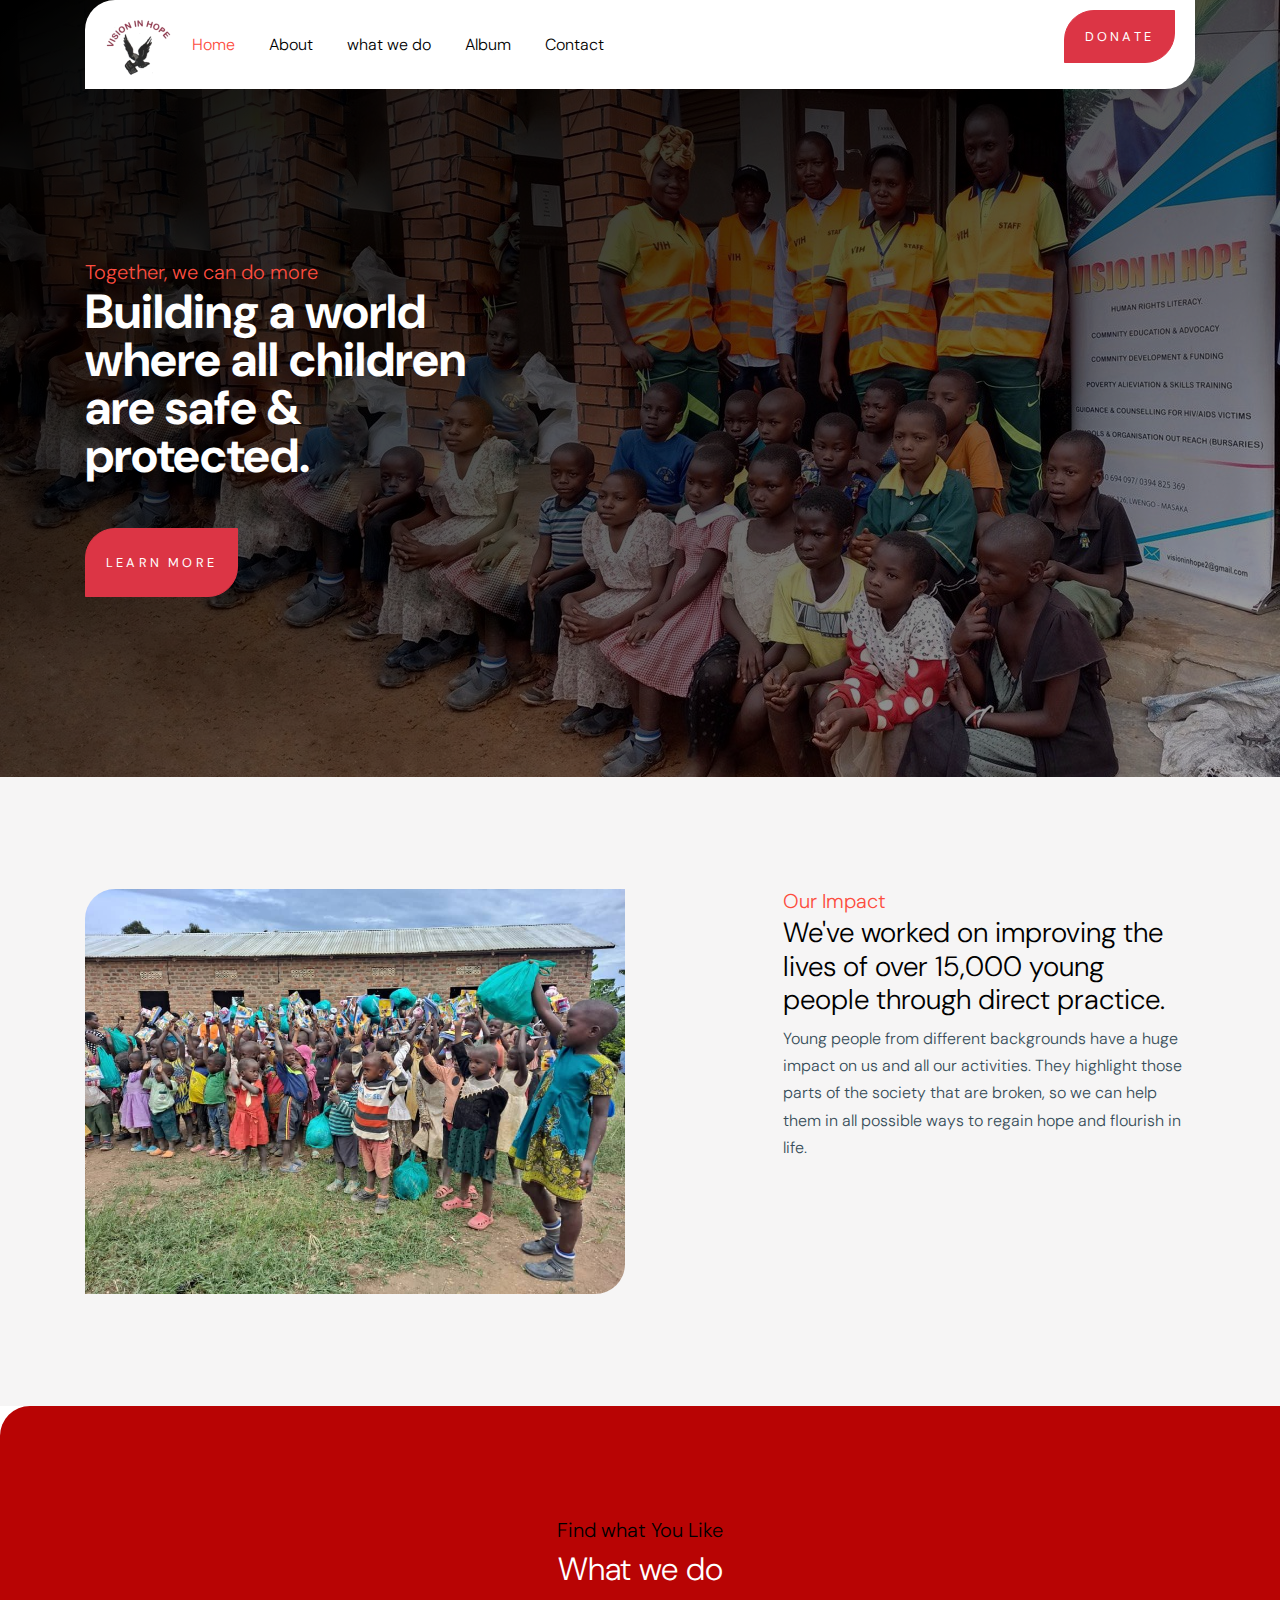
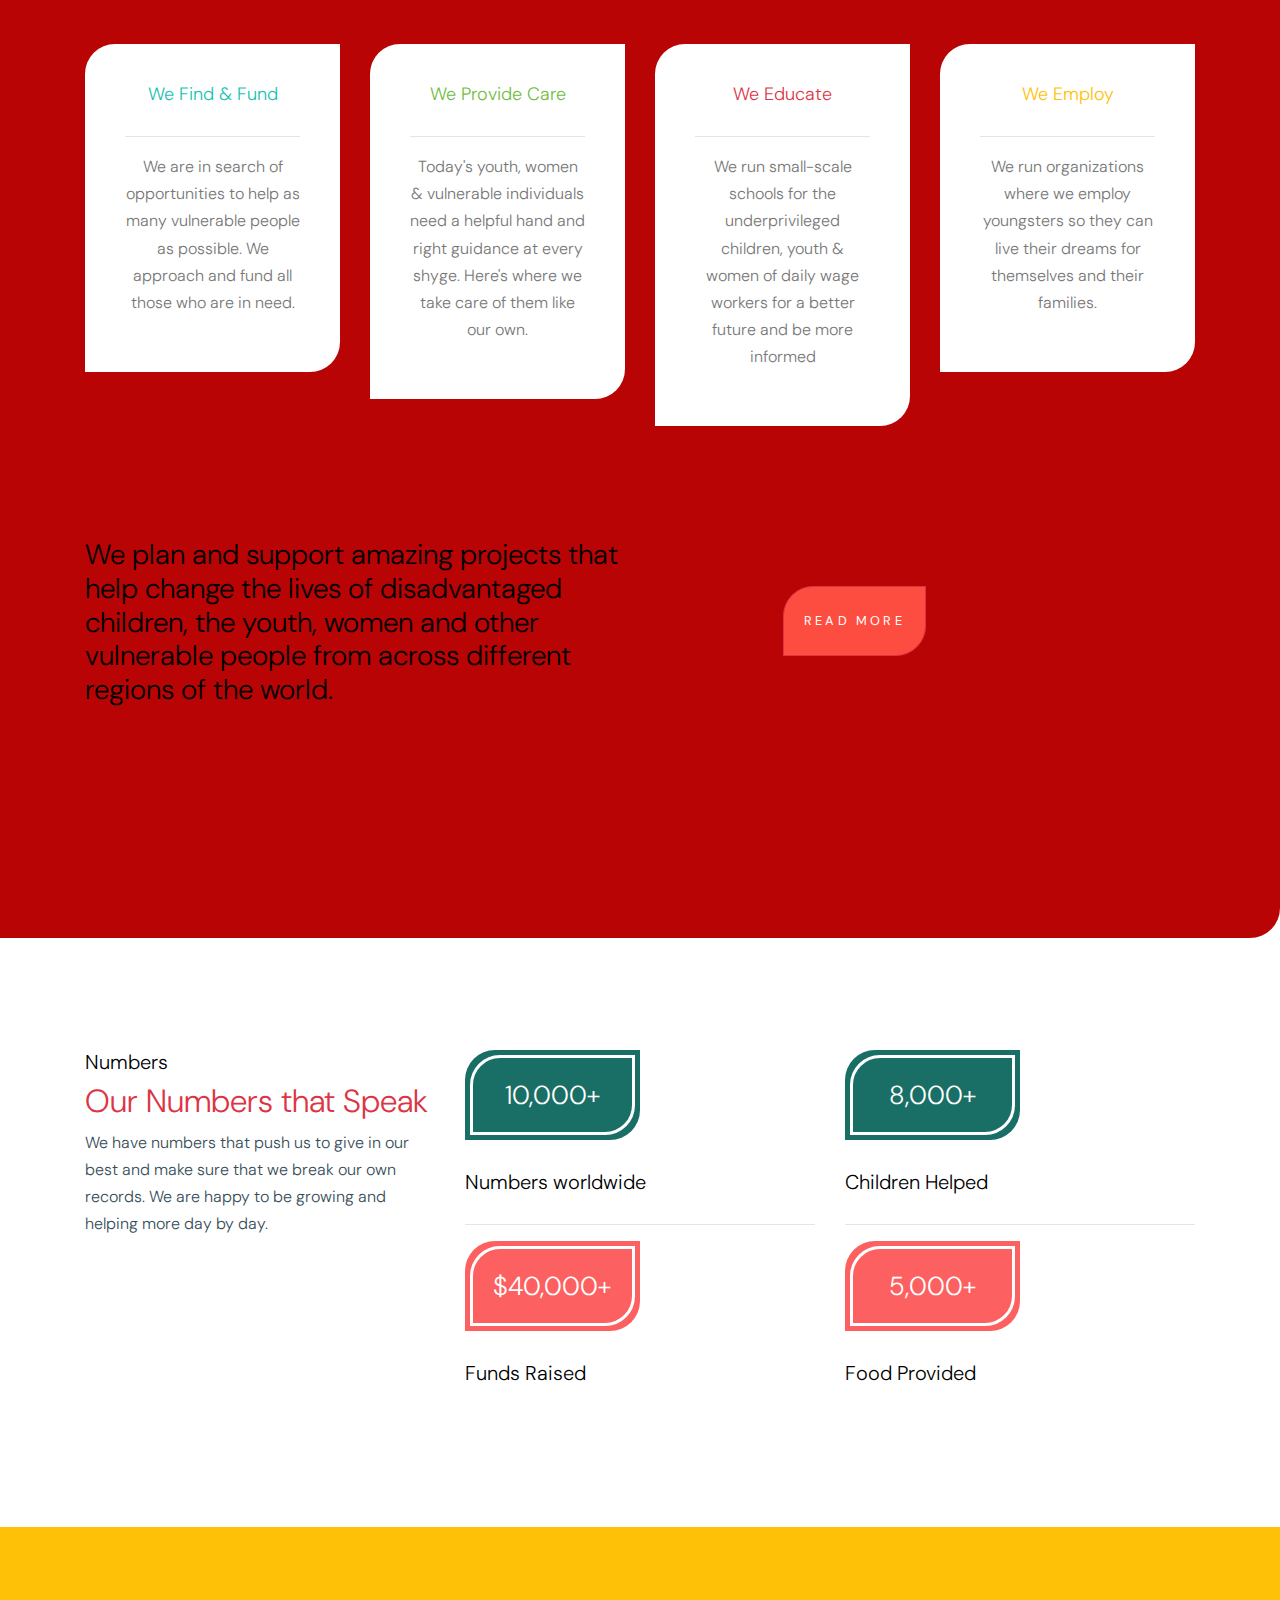
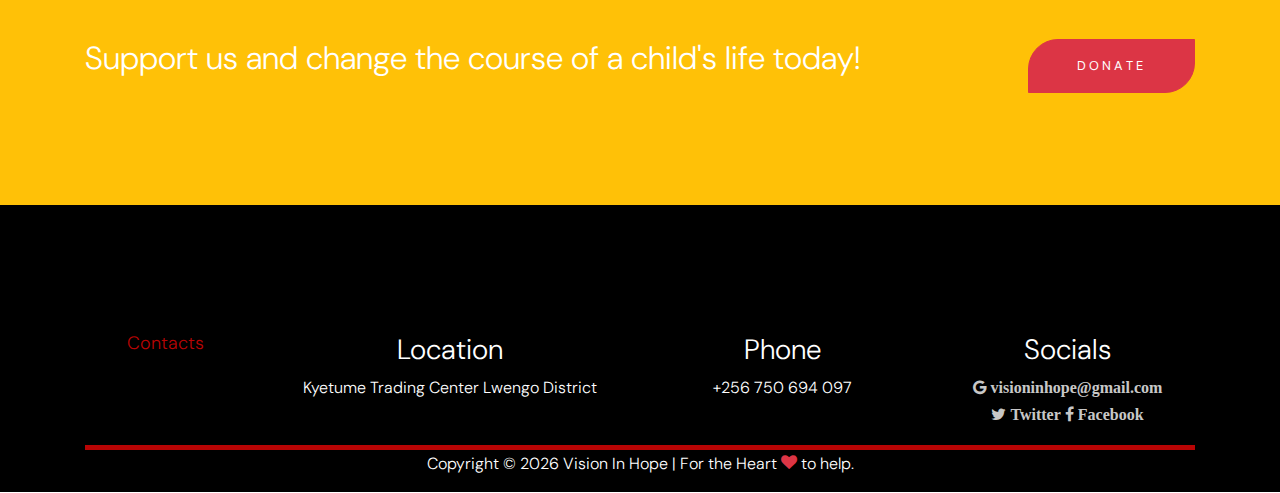
==== commit 78cbfc17: "footer links, images, nav, partners and logos" ====
--- a/index.html
+++ b/index.html
@@ -2,11 +2,13 @@
 <html lang="en">
 
 <head>
+  <link rel="shortcut icon" type="image/x-icon" href="images/logo/cropped-VIHU-Official-Logo-68x59.png" />
   <title>Vision In Hope</title>
   <meta charset="utf-8">
   <meta name="viewport" content="width=device-width, initial-scale=1, shrink-to-fit=no">
   <!-- &mdash; -->
   <link href="https://fonts.googleapis.com/css?family=DM+Sans:300,400,700|Indie+Flower" rel="stylesheet">
+  <link rel="stylesheet" href="https://cdnjs.cloudflare.com/ajax/libs/font-awesome/4.7.0/css/font-awesome.min.css">
 
 
   <link rel="stylesheet" href="fonts/icomoon/style.css">
@@ -57,6 +59,7 @@
 
           <nav class="site-navigation text-left mr-auto d-none d-lg-block" role="navigation">
             <ul class="site-menu main-menu js-clone-nav mr-auto ">
+              <img src="images/logo/cropped-VIHU-Official-Logo-68x59.png" alt="Image" class="img-fluid">
               <li class="active"><a href="index.html" class="nav-link">Home</a></li>
               <li><a href="about.html" class="nav-link">About</a></li>
               <li><a href="dos.html" class="nav-link">what we do</a></li>
@@ -248,7 +251,7 @@
             <hr>
             <div class="pricing danger">
               <span class="price text-white">
-                <span>$300M+</span>
+                <span>$40,000+</span>
               </span>
               <h3 class="text-black">Funds Raised</h3>
             </div>
@@ -258,14 +261,14 @@
           <div class="col-md-4">
             <div class="pricing teal">
               <span class="price text-white">
-                <span>15,000+</span>
+                <span>8,000+</span>
               </span>
               <h3 class="text-black">Children Helped</h3>
             </div>
             <hr>
             <div class="pricing danger">
               <span class="price text-white">
-                <span>50,000+</span>
+                <span>5,000+</span>
               </span>
               <h3 class="text-black">Food Provided</h3>
             </div>
@@ -360,12 +363,19 @@
                 <p>Kyetume Trading Center Lwengo District</p>
               </div>
               <div class="col-md-3">
-                <h3>Phone:</h3>
+                <h3>Phone</h3>
                 <p>+256 750 694 097</p>
               </div>
               <div class="col-md-3">
-                <h3>Email:</h3>
-                <p>visioninhope@gmail.com</p>
+                <h3>Socials</h3>
+                <p>
+                  
+                  <a href="#" class="fa fa-google">  <b>visioninhope@gmail.com</b></a>
+                <a href="https://twitter.com/VisionInHope1" class="fa fa-twitter">  <b>Twitter </b></a>
+
+                  <a href="https://www.facebook.com/VisionInHope1/" class="fa fa-facebook"> <b>Facebook</b></a>
+                  
+                </p>
               </div>
             </div>
 
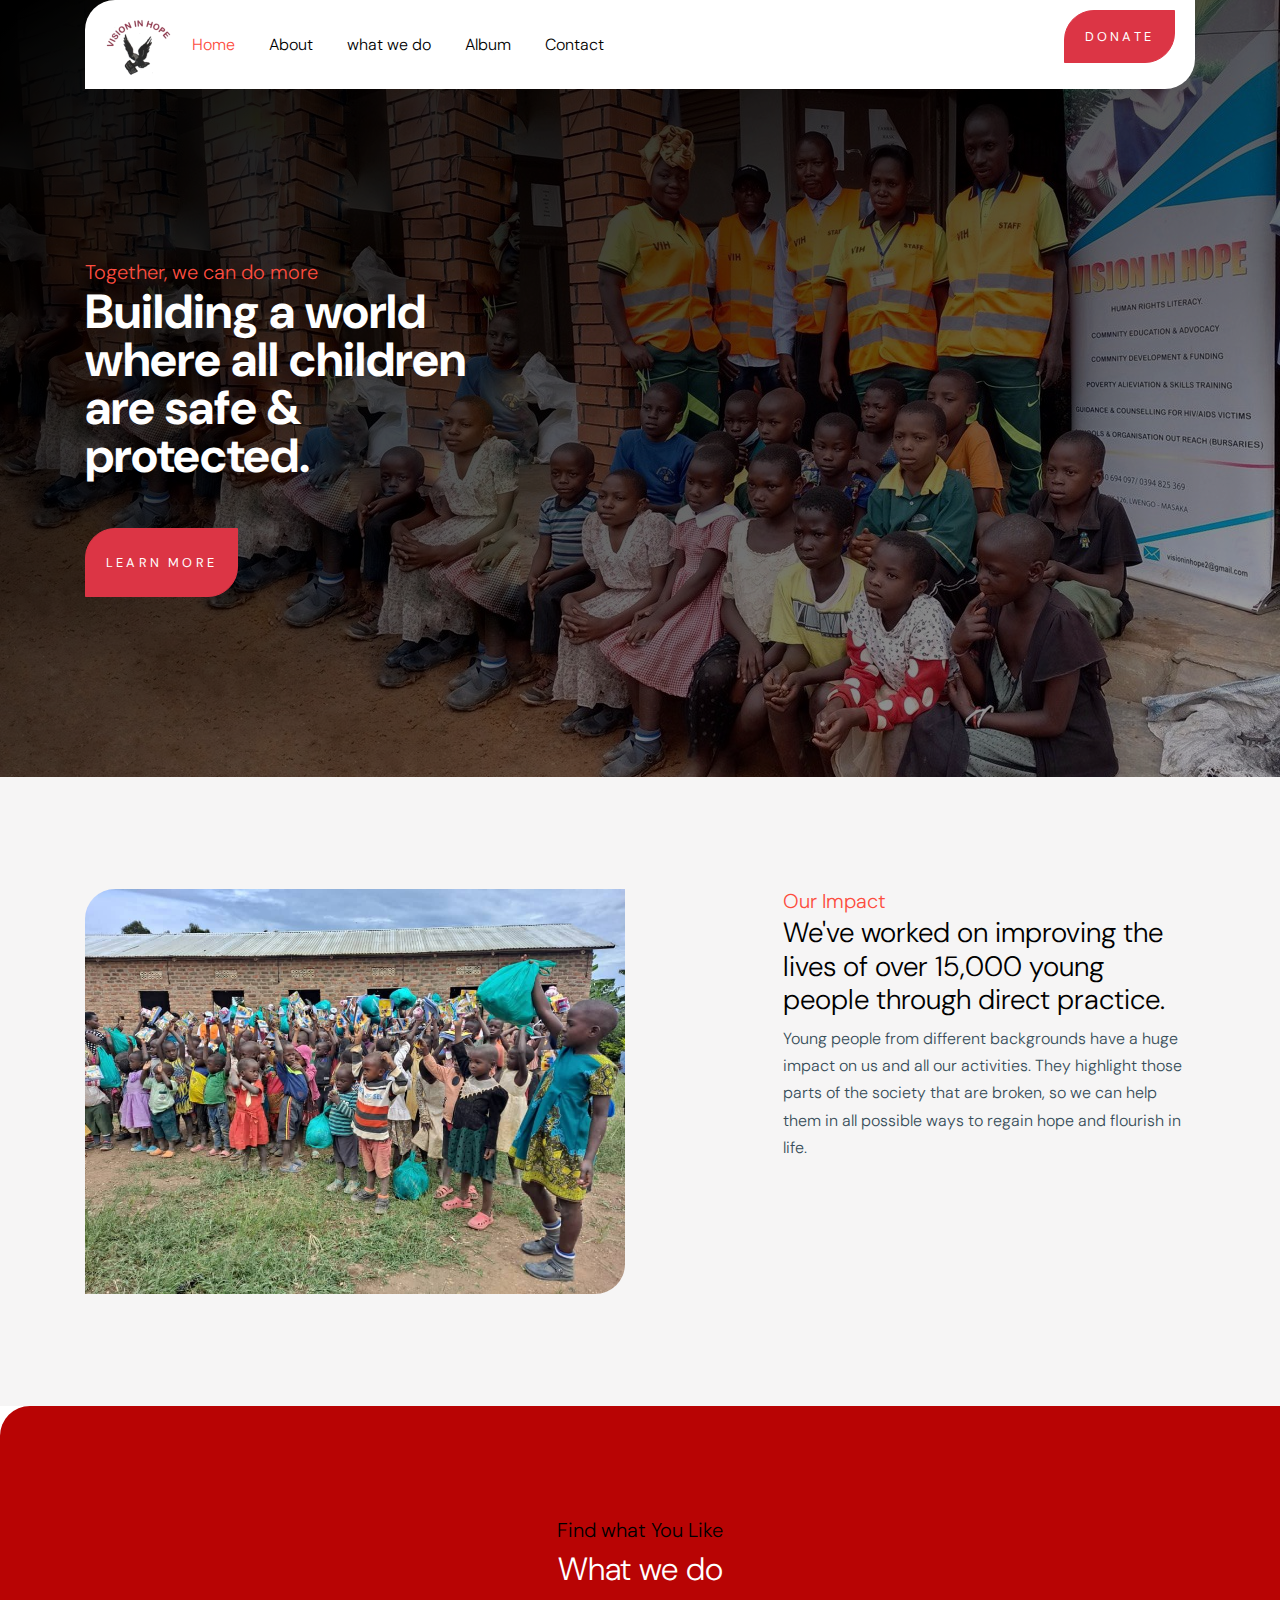
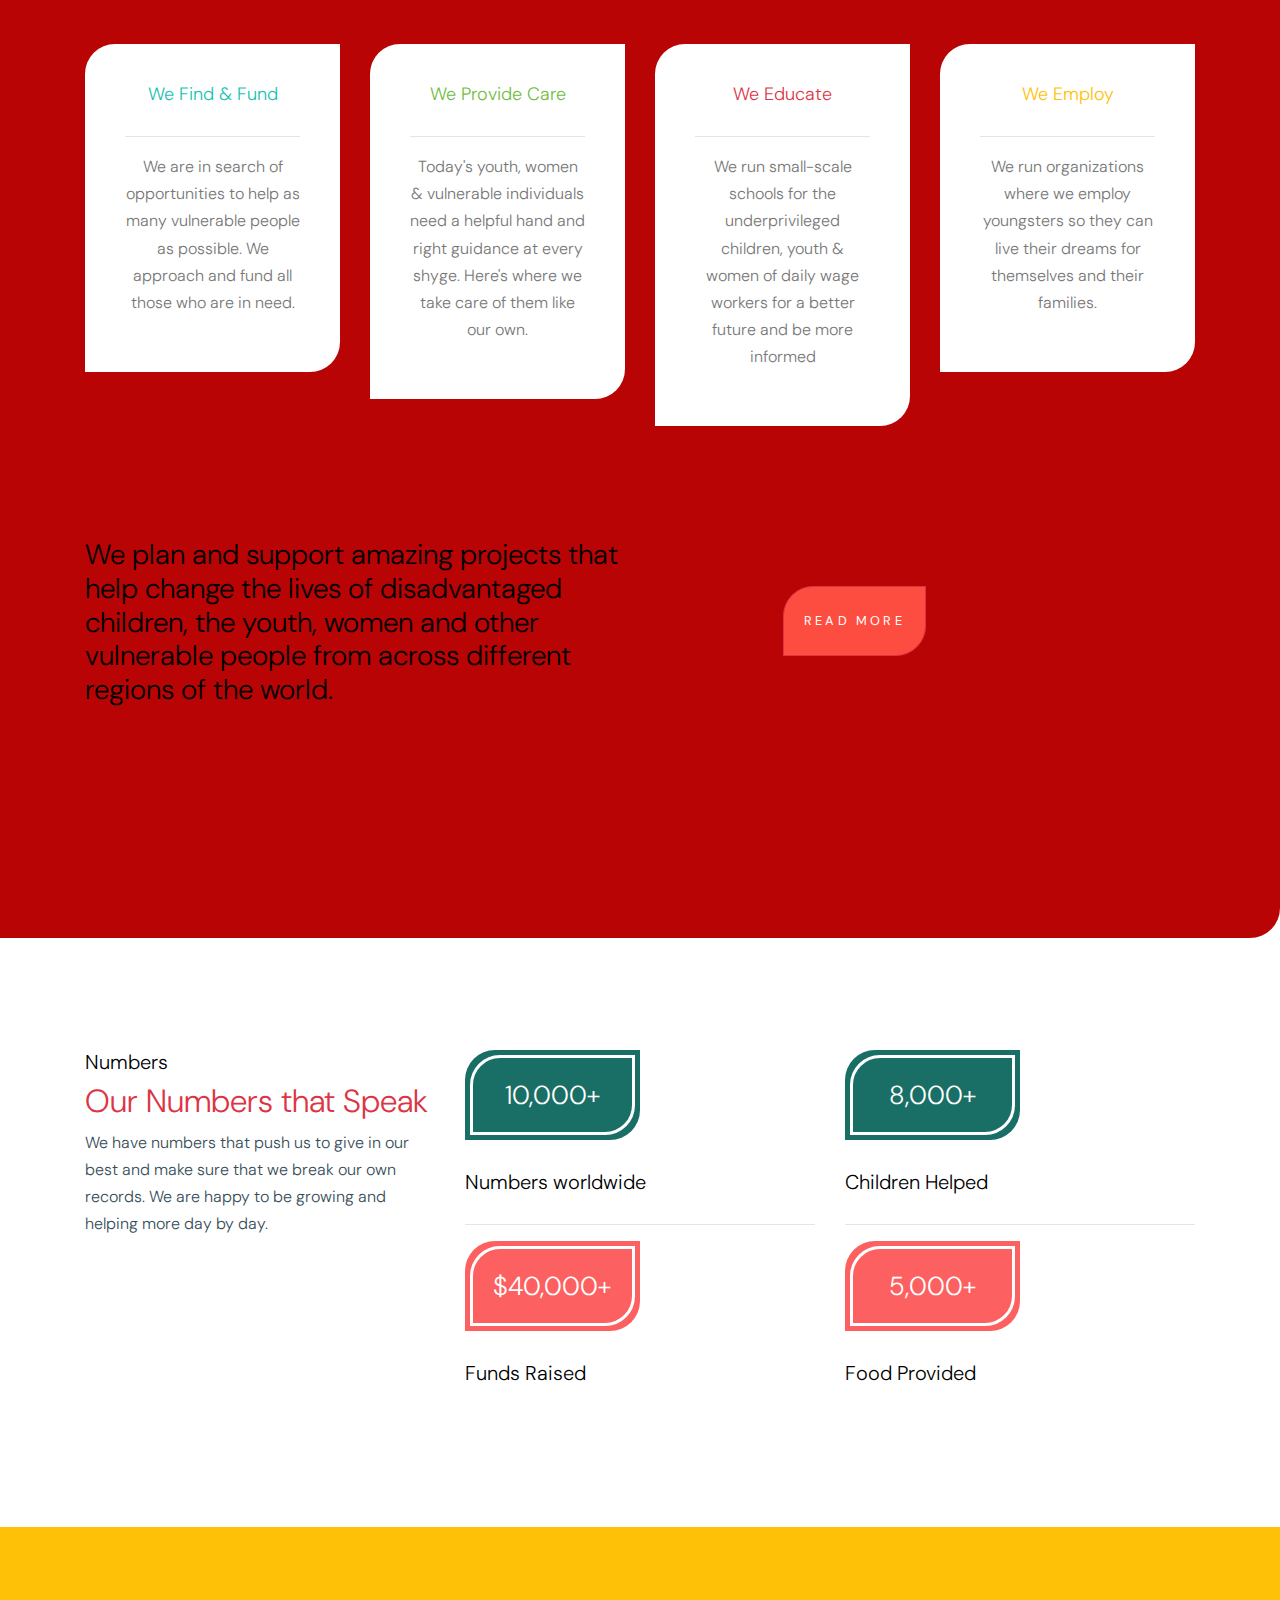
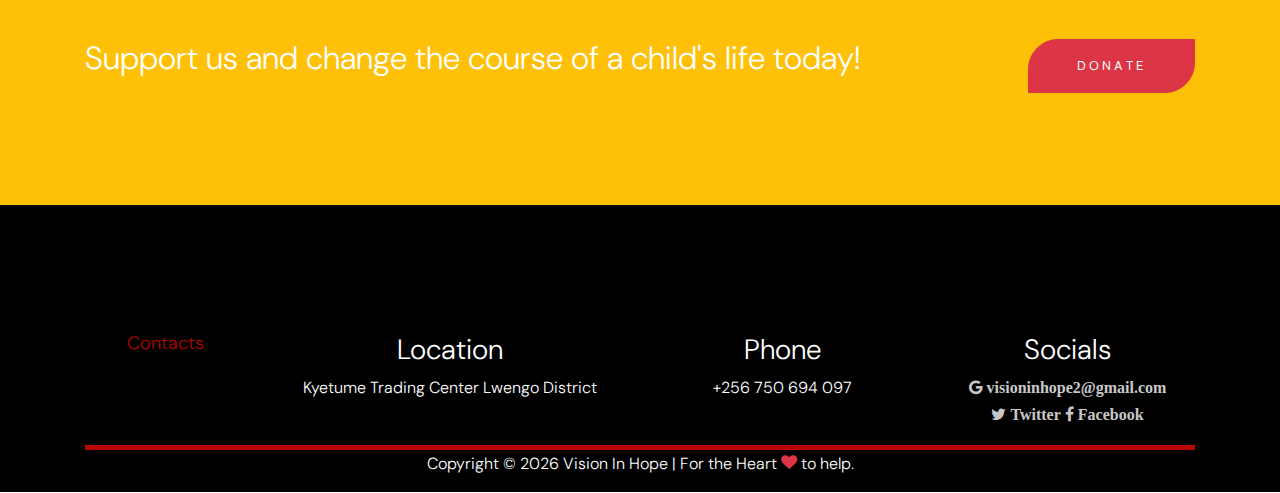
==== commit 5cdaae01: "changes in contacts, footer and images" ====
--- a/index.html
+++ b/index.html
@@ -370,7 +370,7 @@
                 <h3>Socials</h3>
                 <p>
                   
-                  <a href="#" class="fa fa-google">  <b>visioninhope@gmail.com</b></a>
+                  <a href="#" class="fa fa-google">  <b>visioninhope2@gmail.com</b></a>
                 <a href="https://twitter.com/VisionInHope1" class="fa fa-twitter">  <b>Twitter </b></a>
 
                   <a href="https://www.facebook.com/VisionInHope1/" class="fa fa-facebook"> <b>Facebook</b></a>
